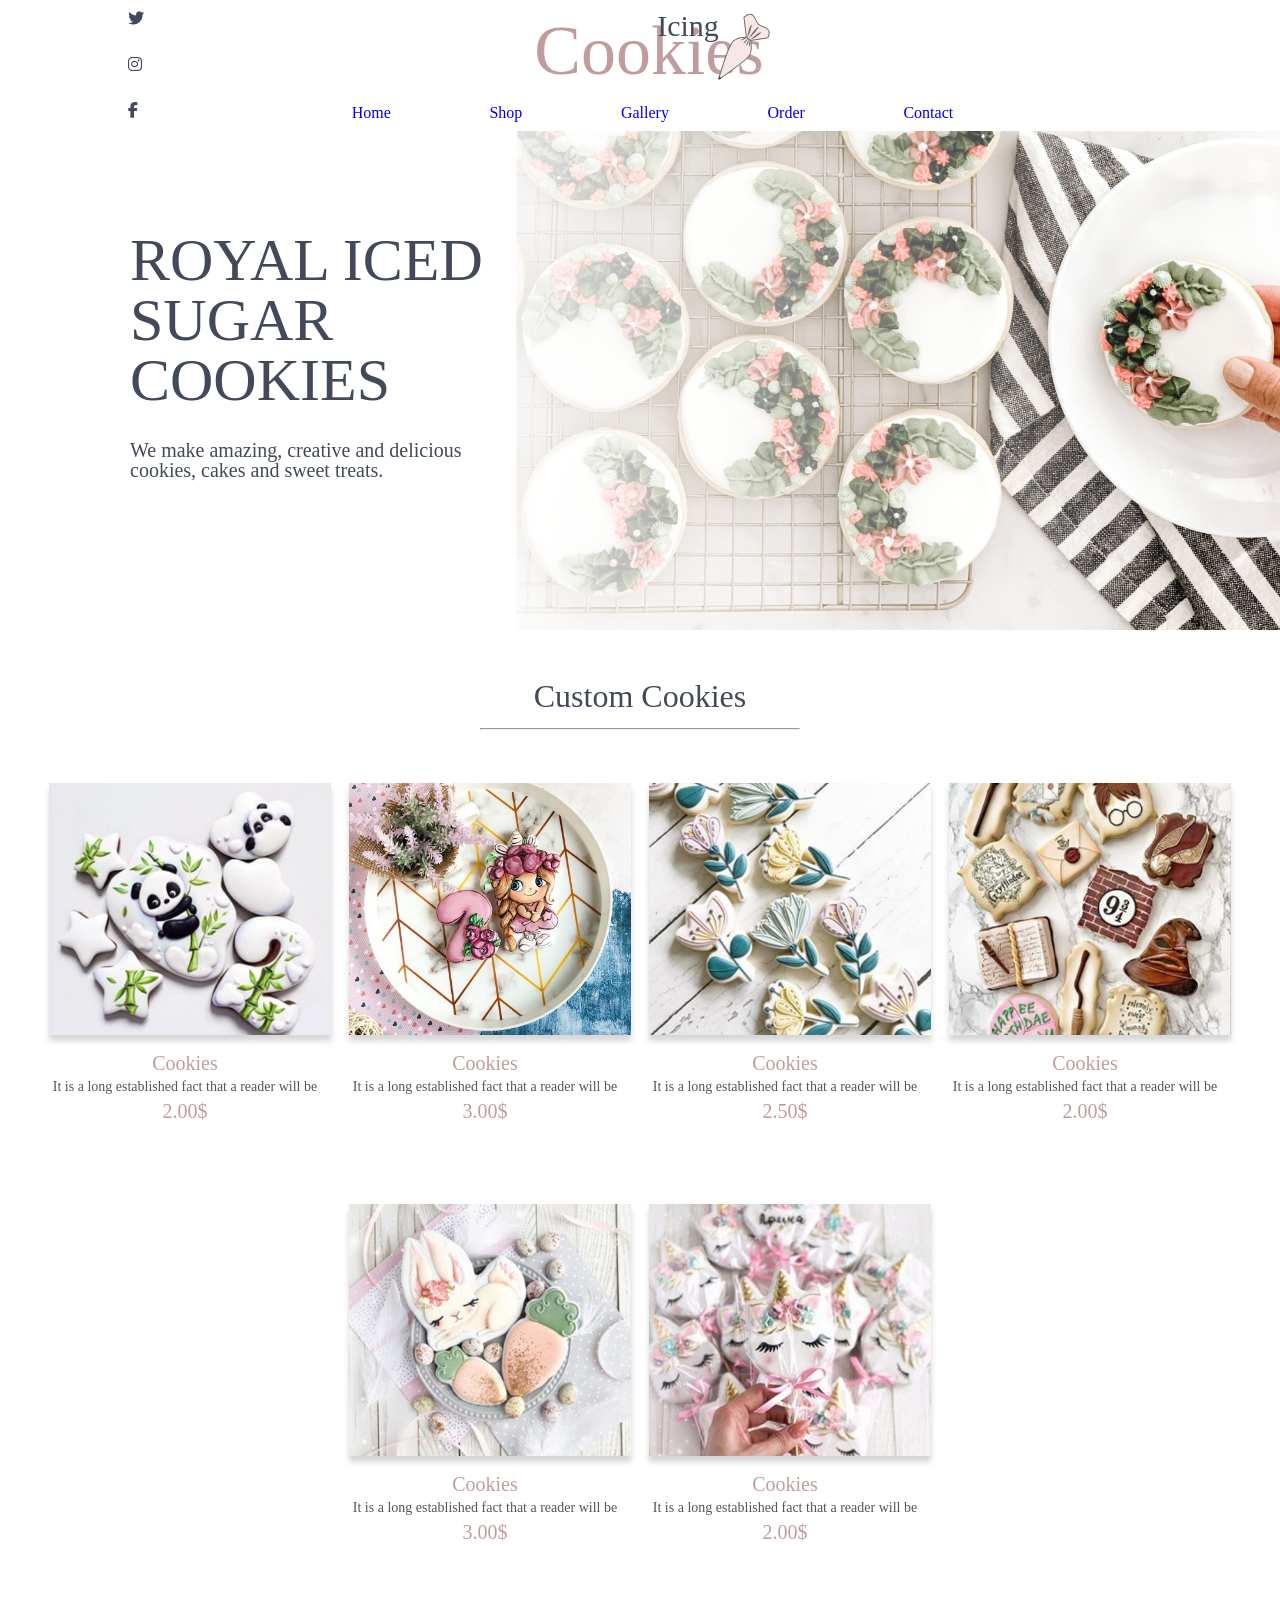
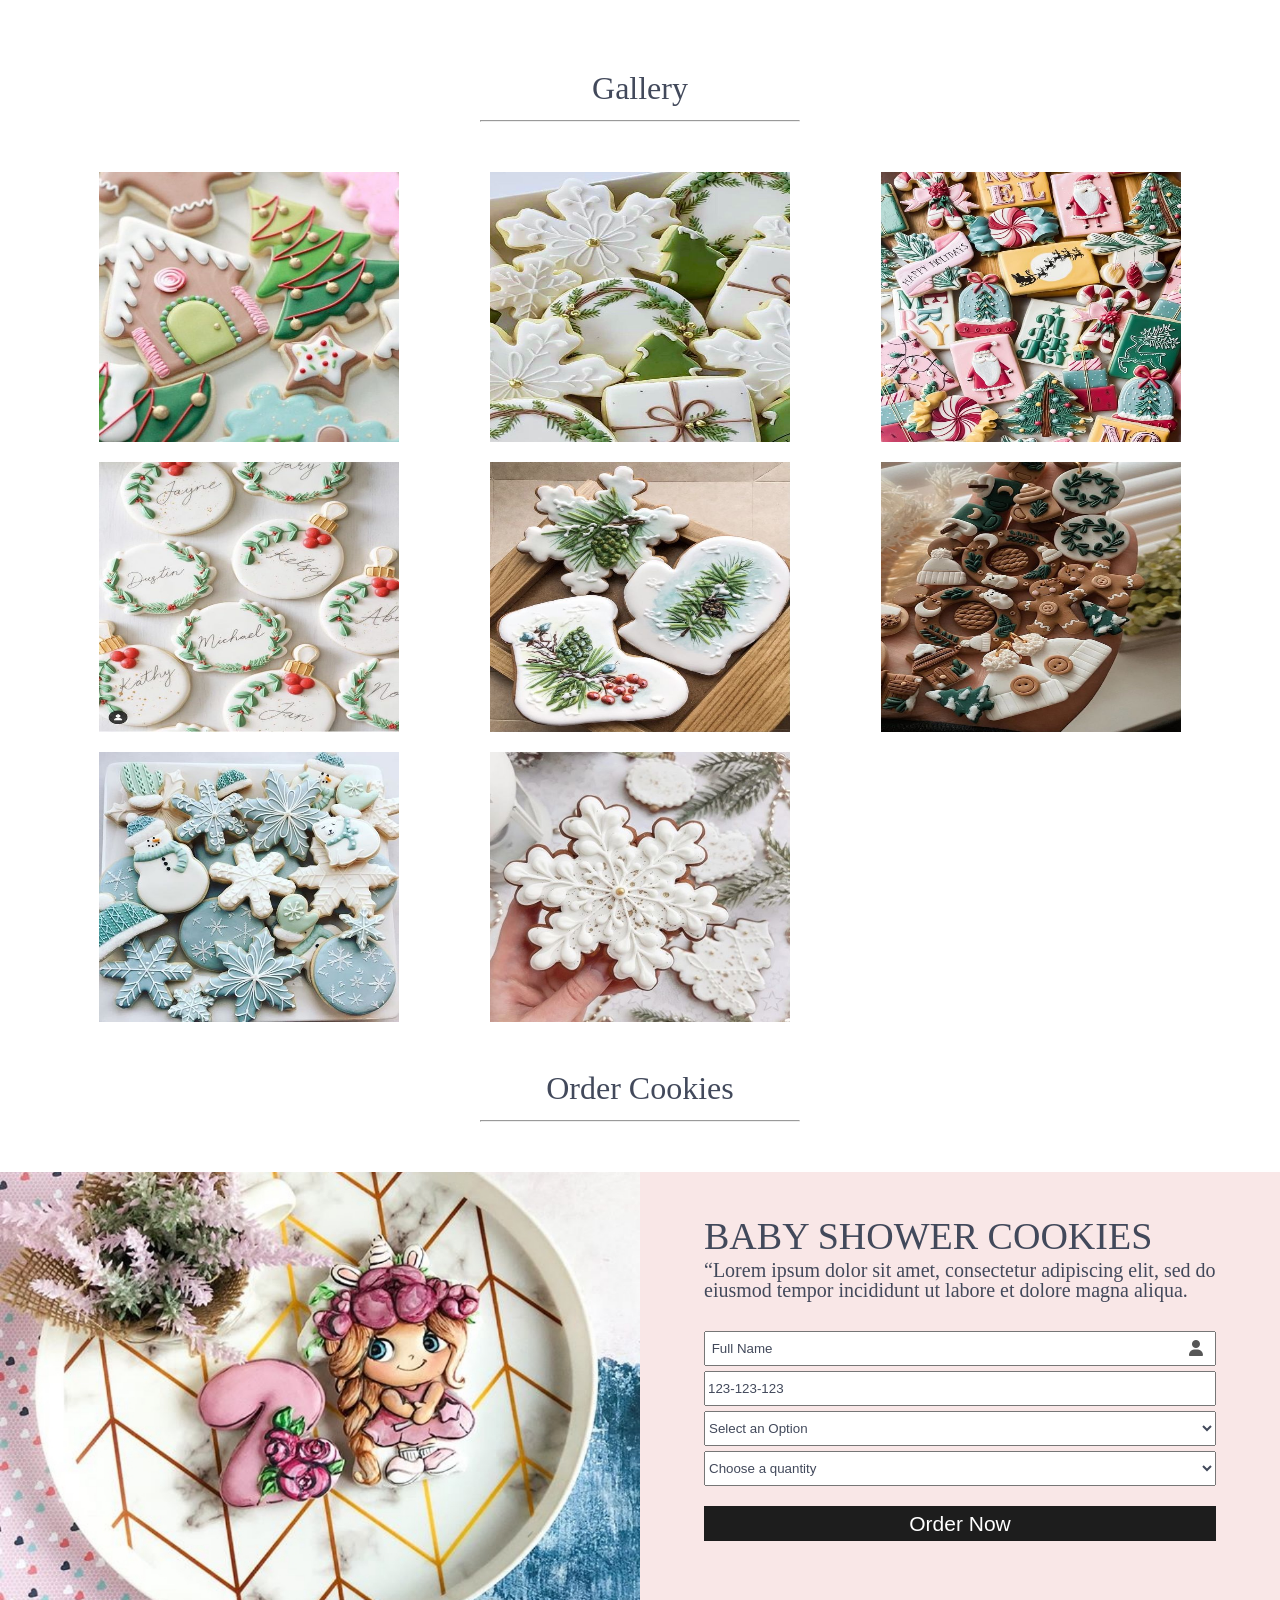
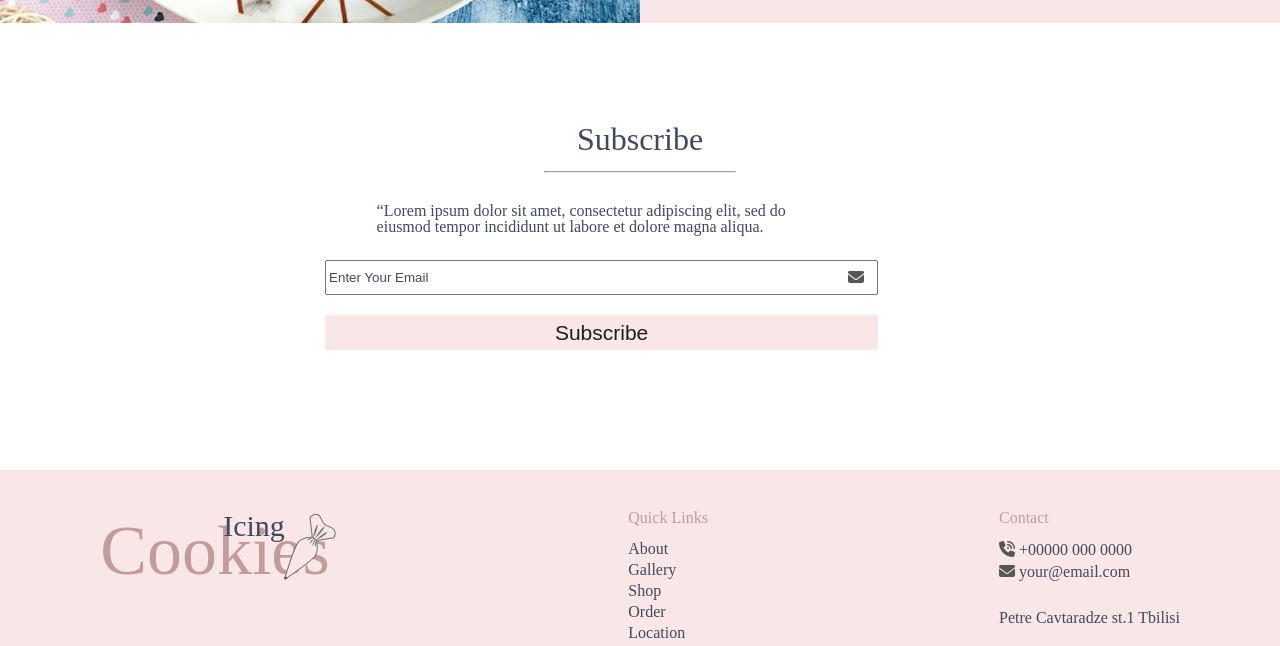
==== index.html @ 9a32f855 "added" ====
<!DOCTYPE html>
<html lang="en">
<head>
    <meta charset="UTF-8">
    <meta name="viewport" content="width=device-width, initial-scale=1.0">
    <meta name="description" content="Cookies shop" />
    <meta name="keywords" content="HTML,CSS,Responsive," />
    <meta name="author" content="Tamar Nutsubidze" />
    <meta property="og:url"                content="" />
    <meta property="og:type"               content="website" />
    <meta property="og:title"              content="Icing cookies" />
    <meta property="og:description"        content="" />
    <meta property="og:image"              content="https://www.google.com/url?sa=i&url=https%3A%2F%2Fwww.craftsy.com%2Fpost%2Fdecorated-christmas-tree-cookies%2F&psig=AOvVaw1p5tnsbkIJigaj1swwtb2N&ust=1671785594165000&source=images&cd=vfe&ved=0CBAQjRxqFwoTCKDJ6-XsjPwCFQAAAAAdAAAAABAH" />
    <title>ICING COOKIES</title>
    <link rel="stylesheet" href="css/reset.css">
    <link rel="stylesheet" href="css/index.css">
    <link rel="stylesheet" href="css/responsive.css">
    <link rel="stylesheet" href="https://cdnjs.cloudflare.com/ajax/libs/font-awesome/6.2.1/css/all.min.css">
</head>
<body>
    <header>
        <div class="header-div1">
            <div class="header-icon">
                <i class="fa-brands fa-twitter"></i>
                <i class="fa-brands fa-instagram"></i>
                <i class="fa-brands fa-facebook-f"></i>
            </div>
            <div class="header-div2">
                <div class="header-bar">
                    <i class="fa-solid fa-bars-staggered bar-size"></i>
                </div>
                <div class="header-logo">
                    <a href="index.html">
                        <img src="img/logo.svg" alt="logo img">
                    </a>
                </div>
                <div>
                    <nav>
                        <ul class="header-nav">
                            <li>
                                <a href="index.html">Home</a>
                            </li>
                            <li>
                                <a href="pages-html/shop.html">Shop</a>
                            </li>
                            <li>
                                <a href="pages-html/gallery.html">Gallery</a>
                            </li>
                            <li>
                                <a href="pages-html/order.html">Order</a>
                            </li>
                            <li>
                                <a href="pages-html/contact.html">Contact</a>
                            </li>
                        </ul>
                    </nav>
                </div>
            </div>
        </div>
    </header>
    <section class="bg-image">
        <div class="home-page">
            <div class="home-page-left">
                <h3 class="home-page-title">ROYAL ICED
                    SUGAR COOKIES</h3>
                <p class="home-page-text">We make amazing, creative and delicious cookies, cakes and sweet treats.</p>
            </div>
        </div>
    </section>
    <section>
        <div class="shop-div">
            <div class="shop-title">
                <h3>Custom Cookies</h3>
                <hr class="solid">
            </div>
            <div class="shop-div-wraper">
                <div class="shop-img-div">
                    <div class="shop-img-top-div">
                        <img class="img-size" src="img/shop1.jpg" alt="cookies img">
                    </div>
                    <div  class="shop-img-bottom-div">
                        <h3 class="shop-img-div-title">Cookies</h3>
                        <p class="shop-img-div-text">It is a long established fact that a reader will be </p>
                        <h5 class="shop-img-div-title">2.00$</h5>
                    </div>
                </div>
                <div class="shop-img-div">
                    <div class="shop-img-top-div">
                        <img class="img-size" src="img/shop2.jpg" alt="cookies img">
                    </div>
                    <div  class="shop-img-bottom-div">
                        <h3 class="shop-img-div-title">Cookies</h3>
                        <p class="shop-img-div-text">It is a long established fact that a reader will be </p>
                        <h5 class="shop-img-div-title">3.00$</h5>
                    </div>
                </div>
                <div class="shop-img-div">
                    <div class="shop-img-top-div">
                        <img class="img-size" src="img/shop3.jpg" alt="cookies img">
                    </div>
                    <div  class="shop-img-bottom-div">
                        <h3 class="shop-img-div-title">Cookies</h3>
                        <p class="shop-img-div-text">It is a long established fact that a reader will be </p>
                        <h5 class="shop-img-div-title">2.50$</h5>
                    </div>
                </div>
                <div class="shop-img-div">
                    <div class="shop-img-top-div">
                        <img class="img-size" src="img/shop4.jpg" alt="cookies img">
                    </div>
                    <div  class="shop-img-bottom-div">
                        <h3 class="shop-img-div-title">Cookies</h3>
                        <p class="shop-img-div-text">It is a long established fact that a reader will be </p>
                        <h5 class="shop-img-div-title">2.00$</h5>
                    </div>
                </div>
                <div class="shop-img-div">
                    <div class="shop-img-top-div">
                        <img class="img-size" src="img/shop5.jpg" alt="cookies img">
                    </div>
                    <div  class="shop-img-bottom-div">
                        <h3 class="shop-img-div-title">Cookies</h3>
                        <p class="shop-img-div-text">It is a long established fact that a reader will be </p>
                        <h5 class="shop-img-div-title">3.00$</h5>
                    </div>
                </div>
                <div class="shop-img-div">
                    <div class="shop-img-top-div">
                        <img class="img-size" src="img/shop6.jpg" alt="cookies img">
                    </div>
                    <div  class="shop-img-bottom-div">
                        <h3 class="shop-img-div-title">Cookies</h3>
                        <p class="shop-img-div-text">It is a long established fact that a reader will be </p>
                        <h5 class="shop-img-div-title">2.00$</h5>
                    </div>
                </div>
            </div>
        </div>
    </section>
    <section>
        <div class="gallery-title">
            <p>Gallery</p>
            <hr class="solid">
        </div>
        <div class="gallery-div">
            <img class="img-size" src="img/cookies1.jpg" alt="cookies img">
            <img class="img-size" src="img/cookies9.jpeg" alt="cookies img">
            <img class="img-size" src="img/cookies3.jpeg" alt="cookies img">
            <img class="img-size" src="img/cookies4.jpeg" alt="cookies img">
            <img class="img-size" src="img/cookies5.jpeg" alt="cookies img">
            <img class="img-size" src="img/cookies10.jpeg" alt="cookies img">
            <img class="img-size" src="img/cookies7.jpeg" alt="cookies img">
            <img class="img-size" src="img/cookies8.jpeg" alt="cookies img">
        </div>
    </section>
    <section>
        <div>
            <div class="order-div-title">
                <h3>Order Cookies</h3>
                <hr class="solid">
            </div>
            <div class="order-div">
                <div class="order-div-img">
                    <img class="order-img" src="img/order-img.jpg" alt="order page img">
                </div>
                <div class="order-div-right">
                    <div>
                        <h3 class="order-title">BABY SHOWER COOKIES</h3>
                        <p class="order-text">“Lorem ipsum dolor sit amet, consectetur adipiscing elit, sed do eiusmod tempor incididunt ut labore et dolore magna aliqua.</p>
                    </div>
                    <div>
                        <form action="">
                            <div class="input-icon">
                                <i class="fa-solid fa-user"></i>
                                <input class="input-style input-email" type="text" id="name" name="name" placeholder=" Full Name" required>
                            </div>
                            <input class="input-style" type="tel" id="phone" name="phone" placeholder="123-123-123" pattern="[0-9]{3}[0-9]{3}[0-9]{3}" required>
                            <select  class="input-style" name="gender" id="gender">
                                <option value="none" selected disabled hidden>
                                    Select an Option
                                </option>
                                <option value="free">Boy</option>
                                <option value="starter">Girl</option>
                            </select>
                            <select  class="input-style" name="quantity" id="">
                                <option value="none" selected disabled hidden>
                                    Choose a quantity
                                </option>
                                <option value="1">1</option>
                                <option value="2">2</option>
                                <option value="3">3</option>
                                <option value="4">4</option>
                                <option value="5">5</option>
                                <option value="6">6</option>
                                <option value="7">7</option>
                                <option value="8">8</option>
                                <option value="9">9</option>
                                <option value="10">10</option>
                            </select>
                            <button class="button" type="submit" value="Order">Order Now</button>
                        </form>
                    </div>
                </div>
            </div>
        </div>
        <div class="div-subscribe">
            <div class="shop-title">
                <h3>Subscribe</h3>
                <hr class="solid">
            </div>
            <div class="subscribe">
                <p>“Lorem ipsum dolor sit amet, consectetur adipiscing elit, sed do eiusmod tempor incididunt ut labore et dolore magna aliqua.</p>
                <form action="">
                    <div class="input-icon">
                        <i class="fa-solid fa-envelope"></i>
                        <input class="input-style input-email" type="email" id="sub" name="sub" placeholder="Enter Your Email">
                    </div>
                    <button class="button btn-color" type="submit" value="subscribe">Subscribe</button>
                </form>
            </div>
        </div>
    </section>
    <footer>
        <div class="footer-div">
            <div class="footer-logo">
                <img src="img/logo.svg" alt="logo img">
            </div>
            <div>
                <p>Quick Links</p>
                <ul>
                    <li><a href="">About</a></li>
                    <li><a href="">Gallery</a></li>
                    <li><a href="">Shop</a></li>
                    <li><a href="">Order</a></li>
                    <li><a href="">Location</a></li>
                </ul>
            </div>
            <div>
                <P>Contact</P>
                <ul>
                    <li><a href=""><i class="fa-solid fa-phone-volume"></i> +00000 000 0000</a></li>
                    <li><a href=""><i class="fa-solid fa-envelope"></i> your@email.com</a></li>
                    <li class="adress"><a href="https://goo.gl/maps/wRNFyTA6NpFGs6mD6">Petre Cavtaradze st.1 Tbilisi</a></li>
                </ul>
            </div>
        </div>
    </footer>

</body>
</html>
---- css/index.css ----
/*variables*/
:root{


}
/*header*/
header{
    max-width: 1920px;
    width: 100%;
    position: fixed;
    top: 0;
    left: 0;
    background-color: #ffffff;
    z-index: 20;
}
.header-div1{
    width: 80%;
    margin: 10px auto 10px auto;
    display: flex;
    justify-content: space-between;
}
.instagram-img{
    margin: 10px 0 10px 0;
}
.header-icon{
    width: 25px;
    display: flex;
    flex-direction: column;
}
.header-bar{
    display: none;
}
.fa-brands{
    width: 25px;
    color: #42495B;
}
.fa-instagram{
    margin: 30px 0;
}
.header-logo{
    display: flex;
    justify-content: center;
}
.header-div2{
    margin: 0 auto 0 auto;
    display: flex;
    flex-direction: column;
}
.header-nav{
    width: 700px;
    display: flex;
    justify-content: space-around;
}
/*home page*/
.bg-image{
    background-image: url("../img/section1img.jpg");
    width: 100%;
    height: 500px;
    background-repeat: no-repeat;
    background-position: center;
    background-size: cover;
    margin-top: 130px;
    position: relative;
}
.bg-image::before{
    content: '';
    width: 100%;
    height: 100%;
    display: block;
    background: linear-gradient(to right, rgba(255,255,255,1) 33%,rgba(255,255,255,0) 94%);
}
.home-page-left{
    max-width: 400px;
    width: 100%;
    position: absolute;
    top: 100px;
    left:130px;
}
.home-page-title{
    color: #42495B;
    font-size: 60px;
    margin-bottom: 30px;
}
.home-page-text{
    color: #42495B;
    font-size: 20px;
    max-width: 400px;
    width: 100%;
}
.home-page-right{
    display: inline-flex;
    margin: 0;
}
.home-page-img{
    max-width: 1300px;
    width: 100%;
}
/*galery page*/
.gallery-title{
    text-align: center;
    color: #42495B;
    font-size: 32px;
    margin: 50px auto;
}
.solid{
    width: 25%;
}
.gallery-div{
    max-width: 1300px;
    width: 90%;
    display: grid;
    grid-template-columns: repeat(auto-fill,minmax(300px,1fr));
    gap: 20px;
    margin: 0 auto 20px auto;
}
.img-size{
    width: 300px;
    height: 270px;
    margin: 0 auto;
    transition: 0.5s;
}
.img-size:hover{

}
/*css for gallery page*/
.pages{
    margin-top: 200px;
}
/*shop page*/
.shop-div{
    width: 100%;
    margin: 0 auto;
}
.shop-title{
    text-align: center;
    color: #42495B;
    font-size: 32px;
    margin: 50px auto;
}
.shop-div-wraper{
    display: flex;
    flex-wrap: wrap;
    justify-content: center;
}
.shop-img-div{
    margin-bottom: 80px;
}
.shop-img-bottom-div{
    width: 290px;
    text-align: center;
}
.shop-img-div-title{
    font-size: 20px;
    color: #C19C9C;
}
.shop-img-div-text{
    font-size: 14px;
    color: #565656;
    margin: 7px auto;
}
/*order page*/
.order-div-title{
    text-align: center;
    color: #42495B;
    font-size: 32px;
    margin: 50px auto;
}
.order-div{
    max-width: 1920px;
    width: 100%;
    height: 451px;
    display: flex;
    flex-direction: row;
    background-color: #F9E7E7;
    margin-bottom: 10px;
}
.order-div-img{
    width: 50%;
    max-height: 451px;
}
.order-img{
    width: 100%;
    height: 100%;
}
.order-div-right{
    width: 50%;
    padding-top: 45px;
}
.order-title{
    width: 80%;
    margin: 0 10% 5px 10%;
    font-size: 38px;
    color:#42495B;
}
.order-text{
    width: 80%;
    font-size: 20px;
    color: #42495B;
    margin: 0 10% 26px 10%;
}
.input-style{
    width: 80%;
    height: 35px;
    margin: 5px 10% 0 10%;
    color: #42495B;
}
.input-style::placeholder{
    color: #42495B;
}
.input-style:focus{
    outline: none;
}
.button{
    width: 80%;
    margin: 20px 10% ;
    height: 35px;
    border: solid #1D1D1D;
    background-color: #1D1D1D;
    color: #fff;
    font-size: 21px;
    text-align: center;
}
.div-subscribe{
    width: 60%;
    margin: 100px 20%;
}
.subscribe{
    width: 90%;
}
.subscribe > p{
    font-size: 16px;
    color: #42495B;
    max-width: 450px;
    width: 90%;
    margin: -20px auto 20px auto;
}
.btn-color{
    background-color: #F9E7E7;
    border: solid #F9E7E7;
    color: #1D1D1D;
}
.input-icon i{
    position: absolute;
    right: 12%;
    top: 35%
}
.input-icon:focus{
    display: none;
}
.input-icon{
    position: relative;
}
.fa-solid{
    color: #565656;
}
/*contact page*/
.contact-div{
    max-width: 80%;
    margin: 200px auto 70px auto;
    display: flex;
    flex-direction: row;
    justify-content: space-between;
}
.contact-div p{
    max-width: 300px;
    width: 100%;
    font-size: 35px;
    color: #C19C9C;
    margin-bottom: 20px;
}
.contact-div ul{
    font-size: 18px;
    color: #42495B;
}
.map-div{
    width: 60%;
    height: 270px;
}
.map{
    width: 100%;
    height: 100%;
}
/*footer css*/
footer{
    background-color: #F9E7E7;
}
footer p{
    color: #C19C9C;
    margin-bottom: 15px;

}
footer a{
    color: #42495B;
}
footer li{
    margin-bottom: 5px;
}
.adress{
    margin-top: 30px;
}
.footer-div{
    max-width: 1080px;
    width: 100%;
    margin: 0 auto;
    display: flex;
    flex-direction: row;
    justify-content: space-between;
    padding-top: 40px;
}
---- css/responsive.css ----
@media (max-width: 1024px) {
}
@media (max-width: 768px) {
    .header-icon{
        display: none;
    }
    .header-nav{
        display: none;
    }
    .header-div2{
        width: 80%;
        display: flex;
        flex-direction: row;
        justify-content: space-between;
    }
    .header-bar{
        display: block;
        width: 50px;
    }
    .order-div{
        flex-direction: column;
        align-items: center;
        height: 900px;
    }
    .order-div-img,
    .order-div-right{
        width: 70%;
    }
}
@media (max-width: 550px) {
    .home-page-left{
        left: 60px;
    }
    footer{
    }
    .footer-div{
        display: grid;
        gap: 10px;
        grid-template-columns: auto auto;
    }
    .footer-div > div:nth-child(1){
        margin: 0 auto;
        grid-column: 1/3;
    }
    .footer-div > div:nth-child(2){
        margin-left: 50px;
    }
    .footer-div > div:nth-child(3){
        margin-right: 30px;
    }
    .div-subscribe{
        margin: 100px auto;
    }
    .input-style{
        width: 100%;
        margin: 0 auto;
    }
    .input-icon i{
        right: 5%;
        top: 30%
    }
    .button{
        width: 100%;
        margin: 20px auto;
    }
}

@media (max-width: 480px) {
    .home-page-left{
        left: 20px;
        width: 300px;
    }
    .footer-div > div:nth-child(2){
        margin-left: 30px;
    }
    .footer-div > div:nth-child(3){
        margin-right: 10px;
    }

}
@media (max-width: 400px) {
    .header-div2{
        margin: 0 10px;
    }

}

/*contact page*/
@media(max-width: 768px){
    .contact-div{
        flex-direction: column-reverse;
    }
    .contact-div > div:nth-child(1){
        margin-top: 20px;

    }
    .map-div{
        width: 100%;
    }
}
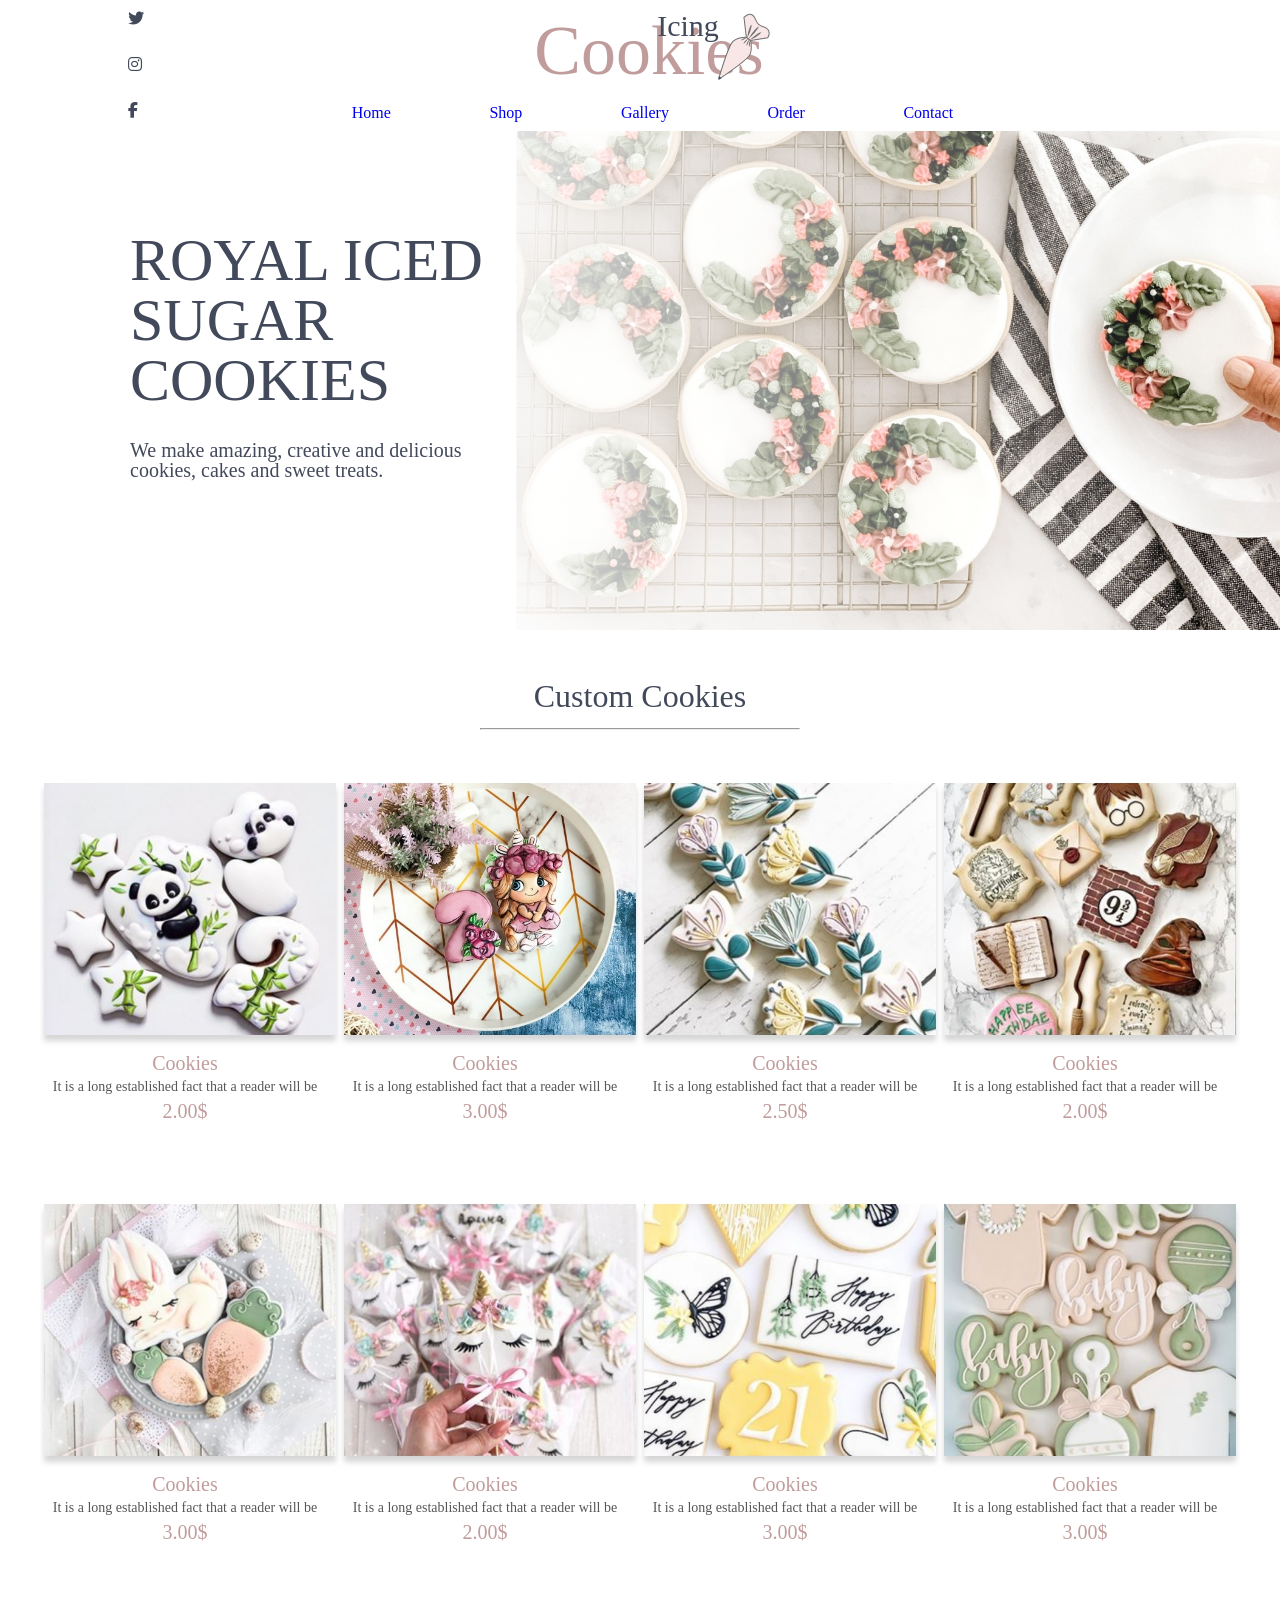
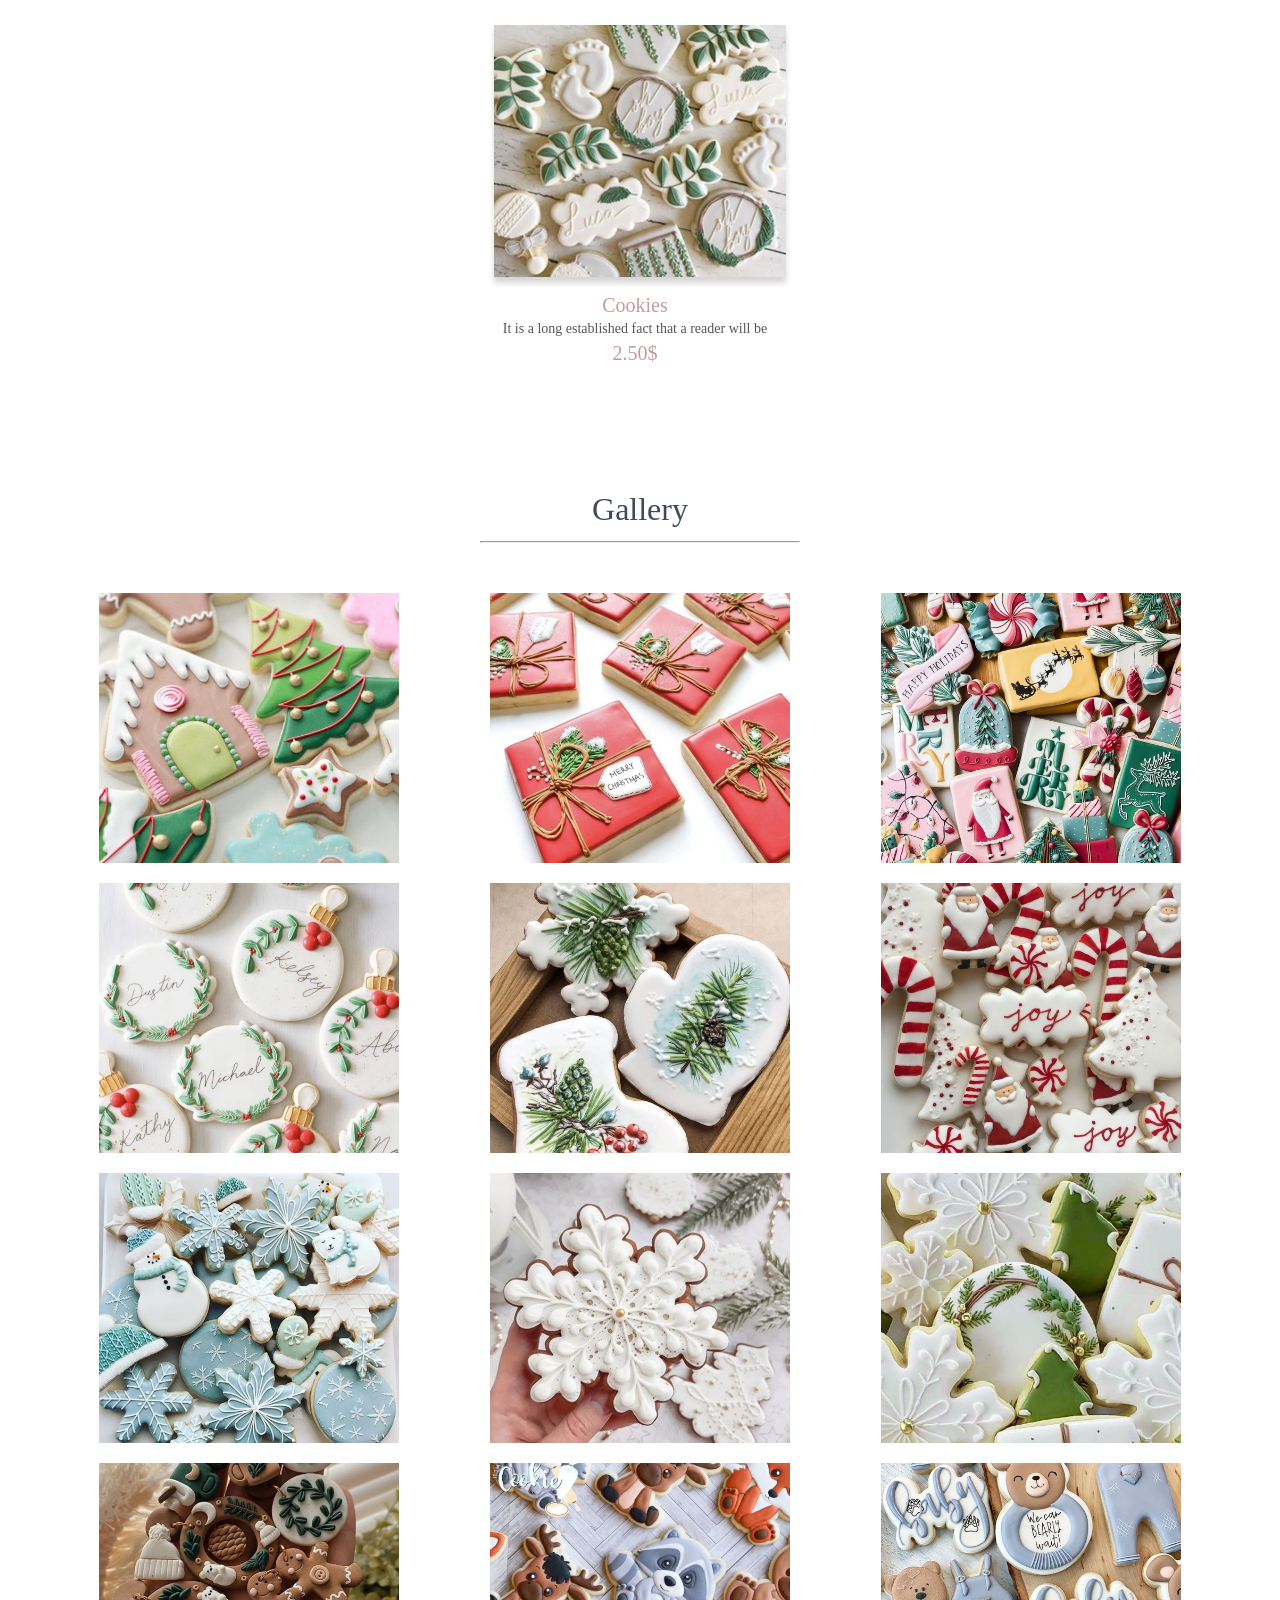
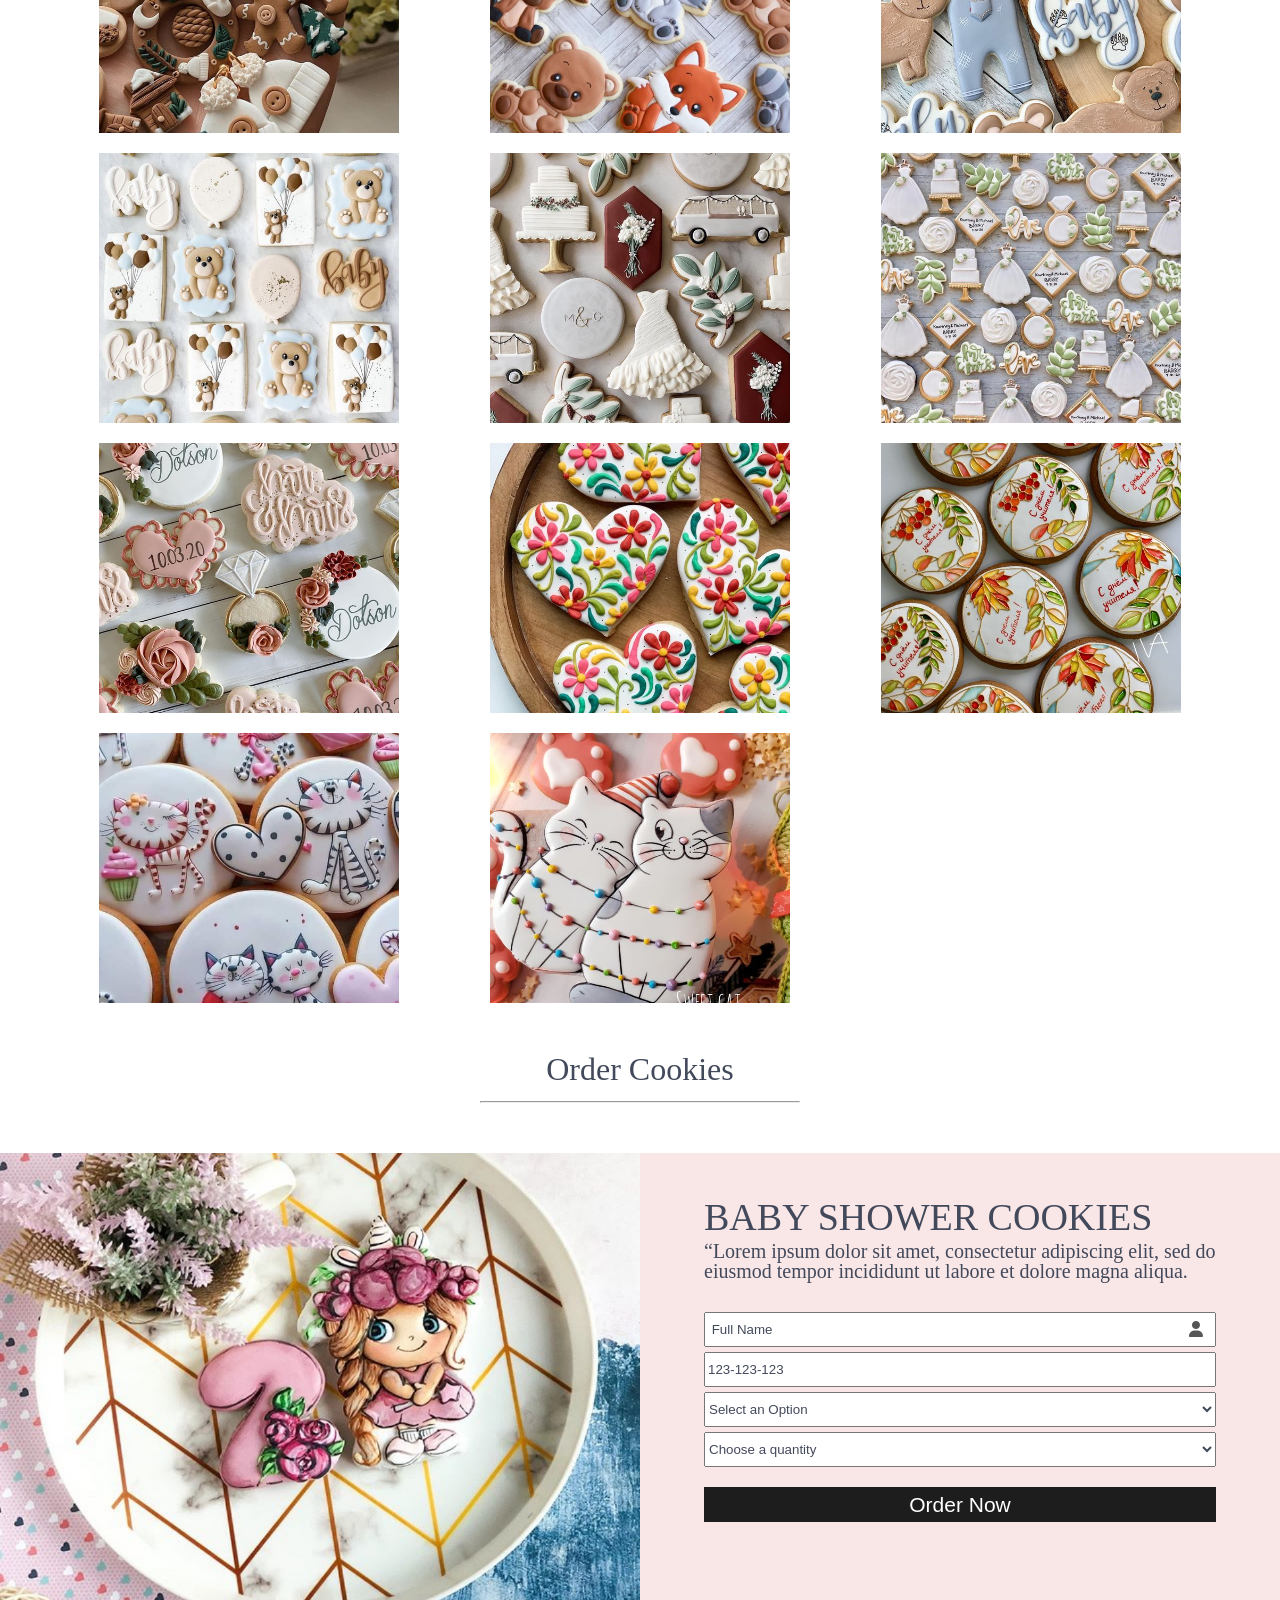
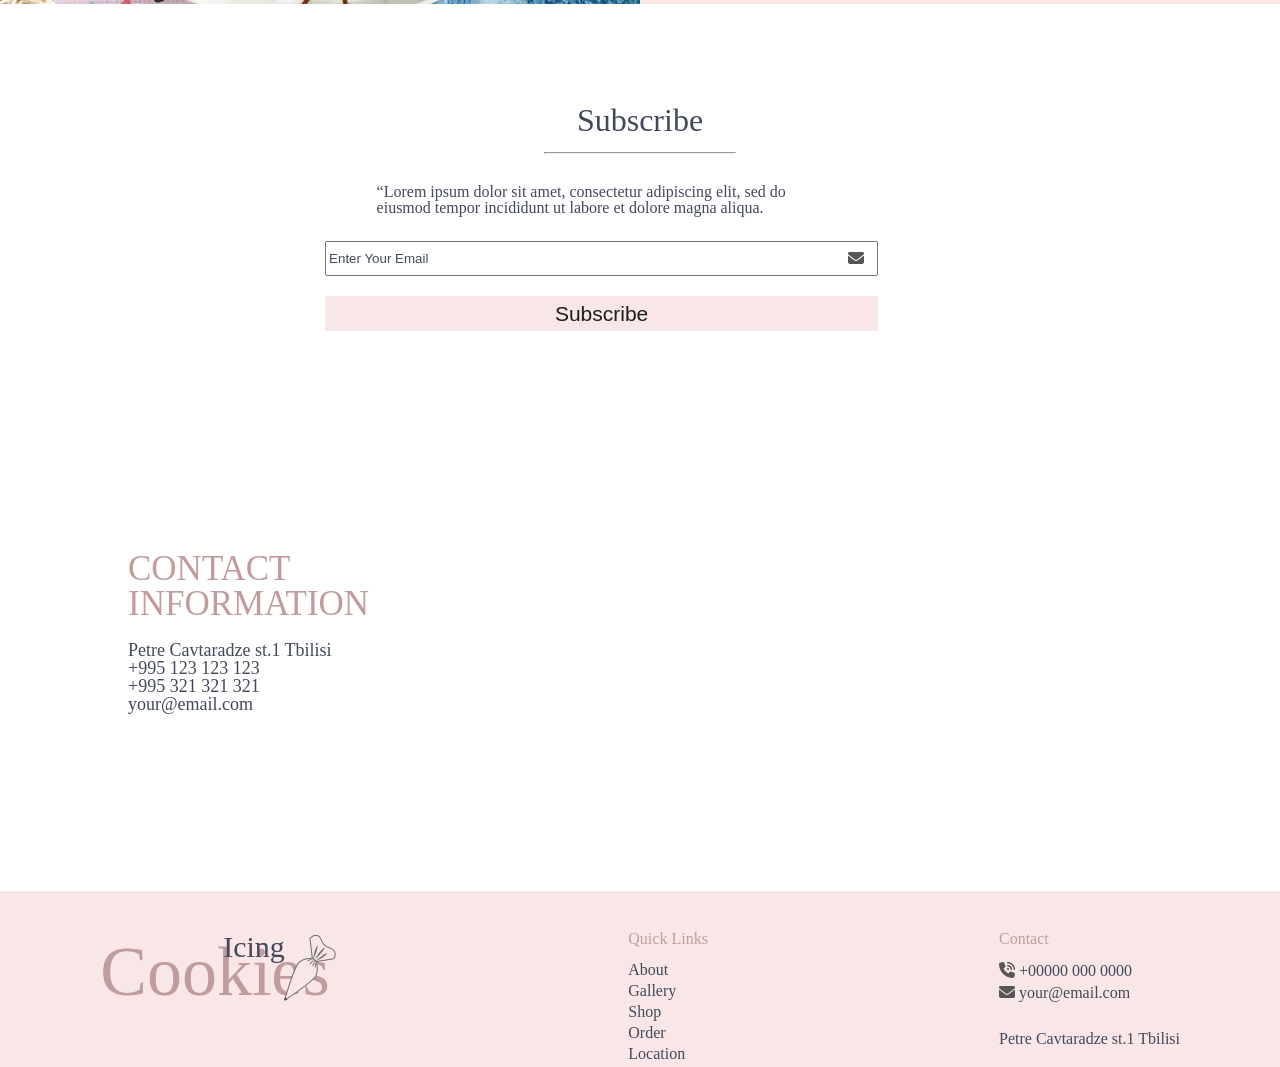
==== commit c748b2ae: "added" ====
--- a/index.html
+++ b/index.html
@@ -41,16 +41,16 @@
                                 <a href="index.html">Home</a>
                             </li>
                             <li>
-                                <a href="pages-html/shop.html">Shop</a>
-                            </li>
-                            <li>
-                                <a href="pages-html/gallery.html">Gallery</a>
-                            </li>
-                            <li>
-                                <a href="pages-html/order.html">Order</a>
-                            </li>
-                            <li>
-                                <a href="pages-html/contact.html">Contact</a>
+                                <a href="#shop-section">Shop</a>
+                            </li>
+                            <li>
+                                <a href="#galery-section">Gallery</a>
+                            </li>
+                            <li>
+                                <a href="#order-section">Order</a>
+                            </li>
+                            <li>
+                                <a href="#contact-section">Contact</a>
                             </li>
                         </ul>
                     </nav>
@@ -66,8 +66,8 @@
                 <p class="home-page-text">We make amazing, creative and delicious cookies, cakes and sweet treats.</p>
             </div>
         </div>
-    </section>
-    <section>
+    </section >
+    <section id="shop-section" class="pages">
         <div class="shop-div">
             <div class="shop-title">
                 <h3>Custom Cookies</h3>
@@ -76,7 +76,7 @@
             <div class="shop-div-wraper">
                 <div class="shop-img-div">
                     <div class="shop-img-top-div">
-                        <img class="img-size" src="img/shop1.jpg" alt="cookies img">
+                        <img class="img-size" src="../img/shop1.jpg" alt="cookies img">
                     </div>
                     <div  class="shop-img-bottom-div">
                         <h3 class="shop-img-div-title">Cookies</h3>
@@ -86,7 +86,7 @@
                 </div>
                 <div class="shop-img-div">
                     <div class="shop-img-top-div">
-                        <img class="img-size" src="img/shop2.jpg" alt="cookies img">
+                        <img class="img-size" src="../img/shop2.jpg" alt="cookies img">
                     </div>
                     <div  class="shop-img-bottom-div">
                         <h3 class="shop-img-div-title">Cookies</h3>
@@ -96,7 +96,7 @@
                 </div>
                 <div class="shop-img-div">
                     <div class="shop-img-top-div">
-                        <img class="img-size" src="img/shop3.jpg" alt="cookies img">
+                        <img class="img-size" src="../img/shop3.jpg" alt="cookies img">
                     </div>
                     <div  class="shop-img-bottom-div">
                         <h3 class="shop-img-div-title">Cookies</h3>
@@ -106,7 +106,7 @@
                 </div>
                 <div class="shop-img-div">
                     <div class="shop-img-top-div">
-                        <img class="img-size" src="img/shop4.jpg" alt="cookies img">
+                        <img class="img-size" src="../img/shop4.jpg" alt="cookies img">
                     </div>
                     <div  class="shop-img-bottom-div">
                         <h3 class="shop-img-div-title">Cookies</h3>
@@ -116,7 +116,7 @@
                 </div>
                 <div class="shop-img-div">
                     <div class="shop-img-top-div">
-                        <img class="img-size" src="img/shop5.jpg" alt="cookies img">
+                        <img class="img-size" src="../img/shop5.jpg" alt="cookies img">
                     </div>
                     <div  class="shop-img-bottom-div">
                         <h3 class="shop-img-div-title">Cookies</h3>
@@ -126,7 +126,7 @@
                 </div>
                 <div class="shop-img-div">
                     <div class="shop-img-top-div">
-                        <img class="img-size" src="img/shop6.jpg" alt="cookies img">
+                        <img class="img-size" src="../img/shop6.jpg" alt="cookies img">
                     </div>
                     <div  class="shop-img-bottom-div">
                         <h3 class="shop-img-div-title">Cookies</h3>
@@ -134,26 +134,68 @@
                         <h5 class="shop-img-div-title">2.00$</h5>
                     </div>
                 </div>
+                <div class="shop-img-div">
+                    <div class="shop-img-top-div">
+                        <img class="img-size" src="../img/shop7.jpg" alt="cookies img">
+                    </div>
+                    <div  class="shop-img-bottom-div">
+                        <h3 class="shop-img-div-title">Cookies</h3>
+                        <p class="shop-img-div-text">It is a long established fact that a reader will be </p>
+                        <h5 class="shop-img-div-title">3.00$</h5>
+                    </div>
+                </div>
+                <div class="shop-img-div">
+                    <div class="shop-img-top-div">
+                        <img class="img-size" src="../img/shop8.jpg" alt="cookies img">
+                    </div>
+                    <div  class="shop-img-bottom-div">
+                        <h3 class="shop-img-div-title">Cookies</h3>
+                        <p class="shop-img-div-text">It is a long established fact that a reader will be </p>
+                        <h5 class="shop-img-div-title">3.00$</h5>
+                    </div>
+                </div>
+                <div class="shop-img-div">
+                    <div class="shop-img-top-div">
+                        <img class="img-size" src="../img/shop9.jpg" alt="cookies img">
+                    </div>
+                    <div  class="shop-img-bottom-div">
+                        <h3 class="shop-img-div-title">Cookies</h3>
+                        <p class="shop-img-div-text">It is a long established fact that a reader will be </p>
+                        <h5 class="shop-img-div-title">2.50$</h5>
+                    </div>
+                </div>
             </div>
         </div>
     </section>
-    <section>
+    <section id="galery-section">
         <div class="gallery-title">
             <p>Gallery</p>
             <hr class="solid">
         </div>
         <div class="gallery-div">
-            <img class="img-size" src="img/cookies1.jpg" alt="cookies img">
-            <img class="img-size" src="img/cookies9.jpeg" alt="cookies img">
-            <img class="img-size" src="img/cookies3.jpeg" alt="cookies img">
-            <img class="img-size" src="img/cookies4.jpeg" alt="cookies img">
-            <img class="img-size" src="img/cookies5.jpeg" alt="cookies img">
-            <img class="img-size" src="img/cookies10.jpeg" alt="cookies img">
-            <img class="img-size" src="img/cookies7.jpeg" alt="cookies img">
-            <img class="img-size" src="img/cookies8.jpeg" alt="cookies img">
+            <img class="img-size" src="../img/cookies1.jpg" alt="cookies img">
+            <img class="img-size" src="../img/cookies2.jpeg" alt="cookies img">
+            <img class="img-size" src="../img/cookies3.jpeg" alt="cookies img">
+            <img class="img-size" src="../img/cookies4.jpeg" alt="cookies img">
+            <img class="img-size" src="../img/cookies5.jpeg" alt="cookies img">
+            <img class="img-size" src="../img/cookies6.jpeg" alt="cookies img">
+            <img class="img-size" src="../img/cookies7.jpeg" alt="cookies img">
+            <img class="img-size" src="../img/cookies8.jpeg" alt="cookies img">
+            <img class="img-size" src="../img/cookies9.jpeg" alt="cookies img">
+            <img class="img-size" src="../img/cookies10.jpeg" alt="cookies img">
+            <img class="img-size" src="../img/cookies11.jpeg" alt="cookies img">
+            <img class="img-size" src="../img/cookies12.jpeg" alt="cookies img">
+            <img class="img-size" src="../img/cookies13.jpeg" alt="cookies img">
+            <img class="img-size" src="../img/cookies14.jpeg" alt="cookies img">
+            <img class="img-size" src="../img/cookies15.jpeg" alt="cookies img">
+            <img class="img-size" src="../img/cookies16.jpeg" alt="cookies img">
+            <img class="img-size" src="../img/cookies17.jpeg" alt="cookies img">
+            <img class="img-size" src="../img/cookies18.jpeg" alt="cookies img">
+            <img class="img-size" src="../img/cookies19.jpeg" alt="cookies img">
+            <img class="img-size" src="../img/cookies20.jpeg" alt="cookies img">
         </div>
     </section>
-    <section>
+    <section id="order-section">
         <div>
             <div class="order-div-title">
                 <h3>Order Cookies</h3>
@@ -161,7 +203,7 @@
             </div>
             <div class="order-div">
                 <div class="order-div-img">
-                    <img class="order-img" src="img/order-img.jpg" alt="order page img">
+                    <img class="order-img" src="../img/order-img.jpg" alt="order page img">
                 </div>
                 <div class="order-div-right">
                     <div>
@@ -214,11 +256,29 @@
                     <div class="input-icon">
                         <i class="fa-solid fa-envelope"></i>
                         <input class="input-style input-email" type="email" id="sub" name="sub" placeholder="Enter Your Email">
+
                     </div>
                     <button class="button btn-color" type="submit" value="subscribe">Subscribe</button>
                 </form>
             </div>
         </div>
+    </section>
+    <section id="contact-section">
+        <div class="contact-div">
+            <div>
+                <p>CONTACT INFORMATION</p>
+                <ul>
+                    <li>Petre Cavtaradze st.1 Tbilisi</li>
+                    <li>+995 123 123 123</li>
+                    <li>+995 321 321 321</li>
+                    <li>your@email.com</li>
+                </ul>
+            </div>
+            <div class="map-div">
+                <iframe class="map" src="https://www.google.com/maps/embed?pb=!1m18!1m12!1m3!1d3019.415691425309!2d44.73545620774146!3d41.723830129667554!2m3!1f0!2f0!3f0!3m2!1i1024!2i768!4f13.1!3m3!1m2!1s0x40447311c5a4fd2d%3A0xb51a5da2ec2d9d2a!2z4YOh4YOY4YOX4YOYIOGDm-GDneGDmuGDmA!5e0!3m2!1ska!2sge!4v1671617792414!5m2!1ska!2sge" style="border:0;" allowfullscreen="" loading="lazy" referrerpolicy="no-referrer-when-downgrade"></iframe>
+            </div>
+        </div>
+
     </section>
     <footer>
         <div class="footer-div">
@@ -236,7 +296,7 @@
                 </ul>
             </div>
             <div>
-                <P>Contact</P>
+                <p>Contact</p>
                 <ul>
                     <li><a href=""><i class="fa-solid fa-phone-volume"></i> +00000 000 0000</a></li>
                     <li><a href=""><i class="fa-solid fa-envelope"></i> your@email.com</a></li>
--- a/css/index.css
+++ b/css/index.css
@@ -18,6 +18,7 @@
     margin: 10px auto 10px auto;
     display: flex;
     justify-content: space-between;
+    position: relative;
 }
 .instagram-img{
     margin: 10px 0 10px 0;
@@ -29,6 +30,9 @@
 }
 .header-bar{
     display: none;
+    position: absolute;
+    top: 30px;
+    left: 30px;
 }
 .fa-brands{
     width: 25px;
@@ -117,15 +121,11 @@
     width: 300px;
     height: 270px;
     margin: 0 auto;
-    transition: 0.5s;
-}
-.img-size:hover{
-
-}
+    object-fit: cover;
+}
+
 /*css for gallery page*/
-.pages{
-    margin-top: 200px;
-}
+
 /*shop page*/
 .shop-div{
     width: 100%;
@@ -141,6 +141,9 @@
     display: flex;
     flex-wrap: wrap;
     justify-content: center;
+}
+.shop-img-top-div:hover{
+    transform: scale(1.05,1.05);
 }
 .shop-img-div{
     margin-bottom: 80px;
--- a/css/responsive.css
+++ b/css/responsive.css
@@ -1,17 +1,12 @@
 @media (max-width: 1024px) {
 }
 @media (max-width: 768px) {
-    .header-icon{
-        display: none;
-    }
+    .header-icon,
     .header-nav{
         display: none;
     }
     .header-div2{
-        width: 80%;
-        display: flex;
-        flex-direction: row;
-        justify-content: space-between;
+        width: 100%;
     }
     .header-bar{
         display: block;
@@ -25,6 +20,16 @@
     .order-div-img,
     .order-div-right{
         width: 70%;
+    }
+    .contact-div{
+        flex-direction: column-reverse;
+    }
+    .contact-div > div:nth-child(1){
+        margin-top: 20px;
+
+    }
+    .map-div{
+        width: 100%;
     }
 }
 @media (max-width: 550px) {
@@ -76,25 +81,19 @@
     .footer-div > div:nth-child(3){
         margin-right: 10px;
     }
+    .header-bar{
+        left: 10px;
+    }
+    .header-div1{
+        width: 90%;
+    }
 
 }
 @media (max-width: 400px) {
     .header-div2{
         margin: 0 10px;
     }
-
+    .header-logo{
+        justify-content: right;
+    }
 }
-
-/*contact page*/
-@media(max-width: 768px){
-    .contact-div{
-        flex-direction: column-reverse;
-    }
-    .contact-div > div:nth-child(1){
-        margin-top: 20px;
-
-    }
-    .map-div{
-        width: 100%;
-    }
-}
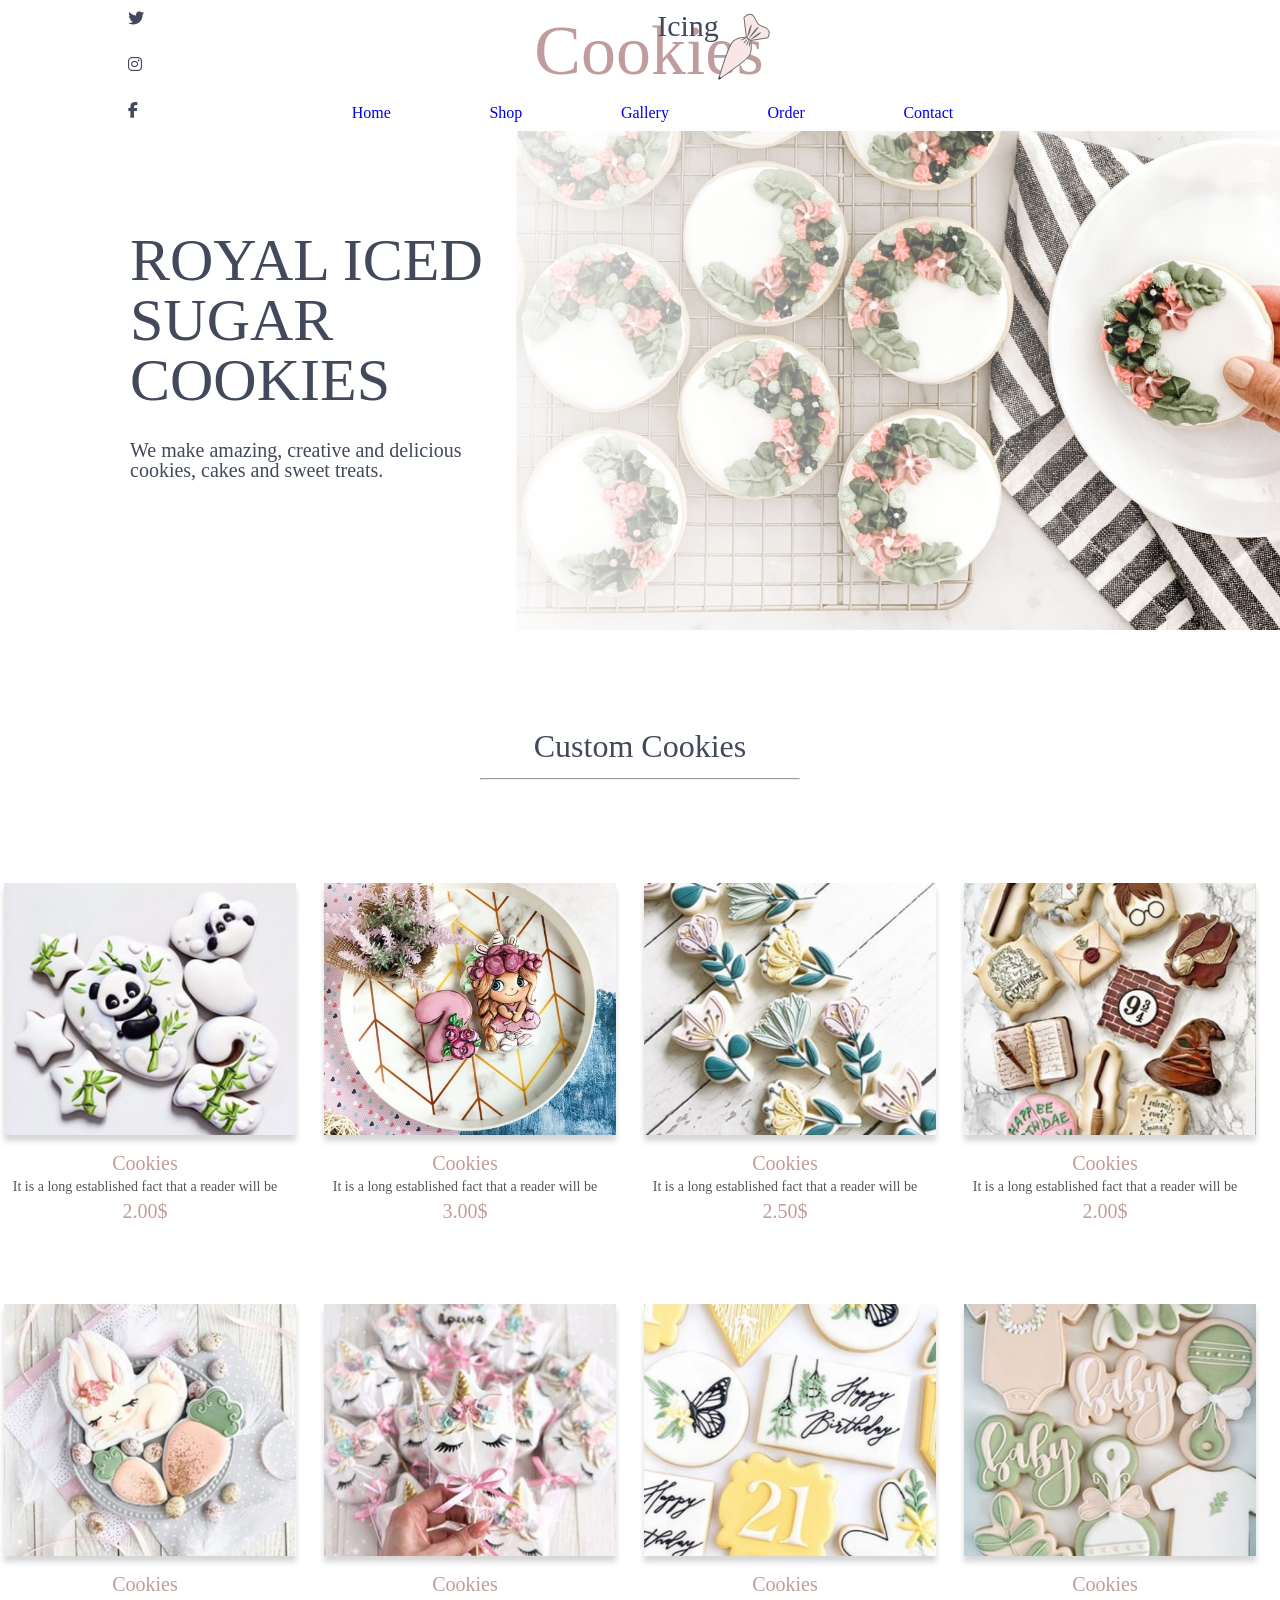
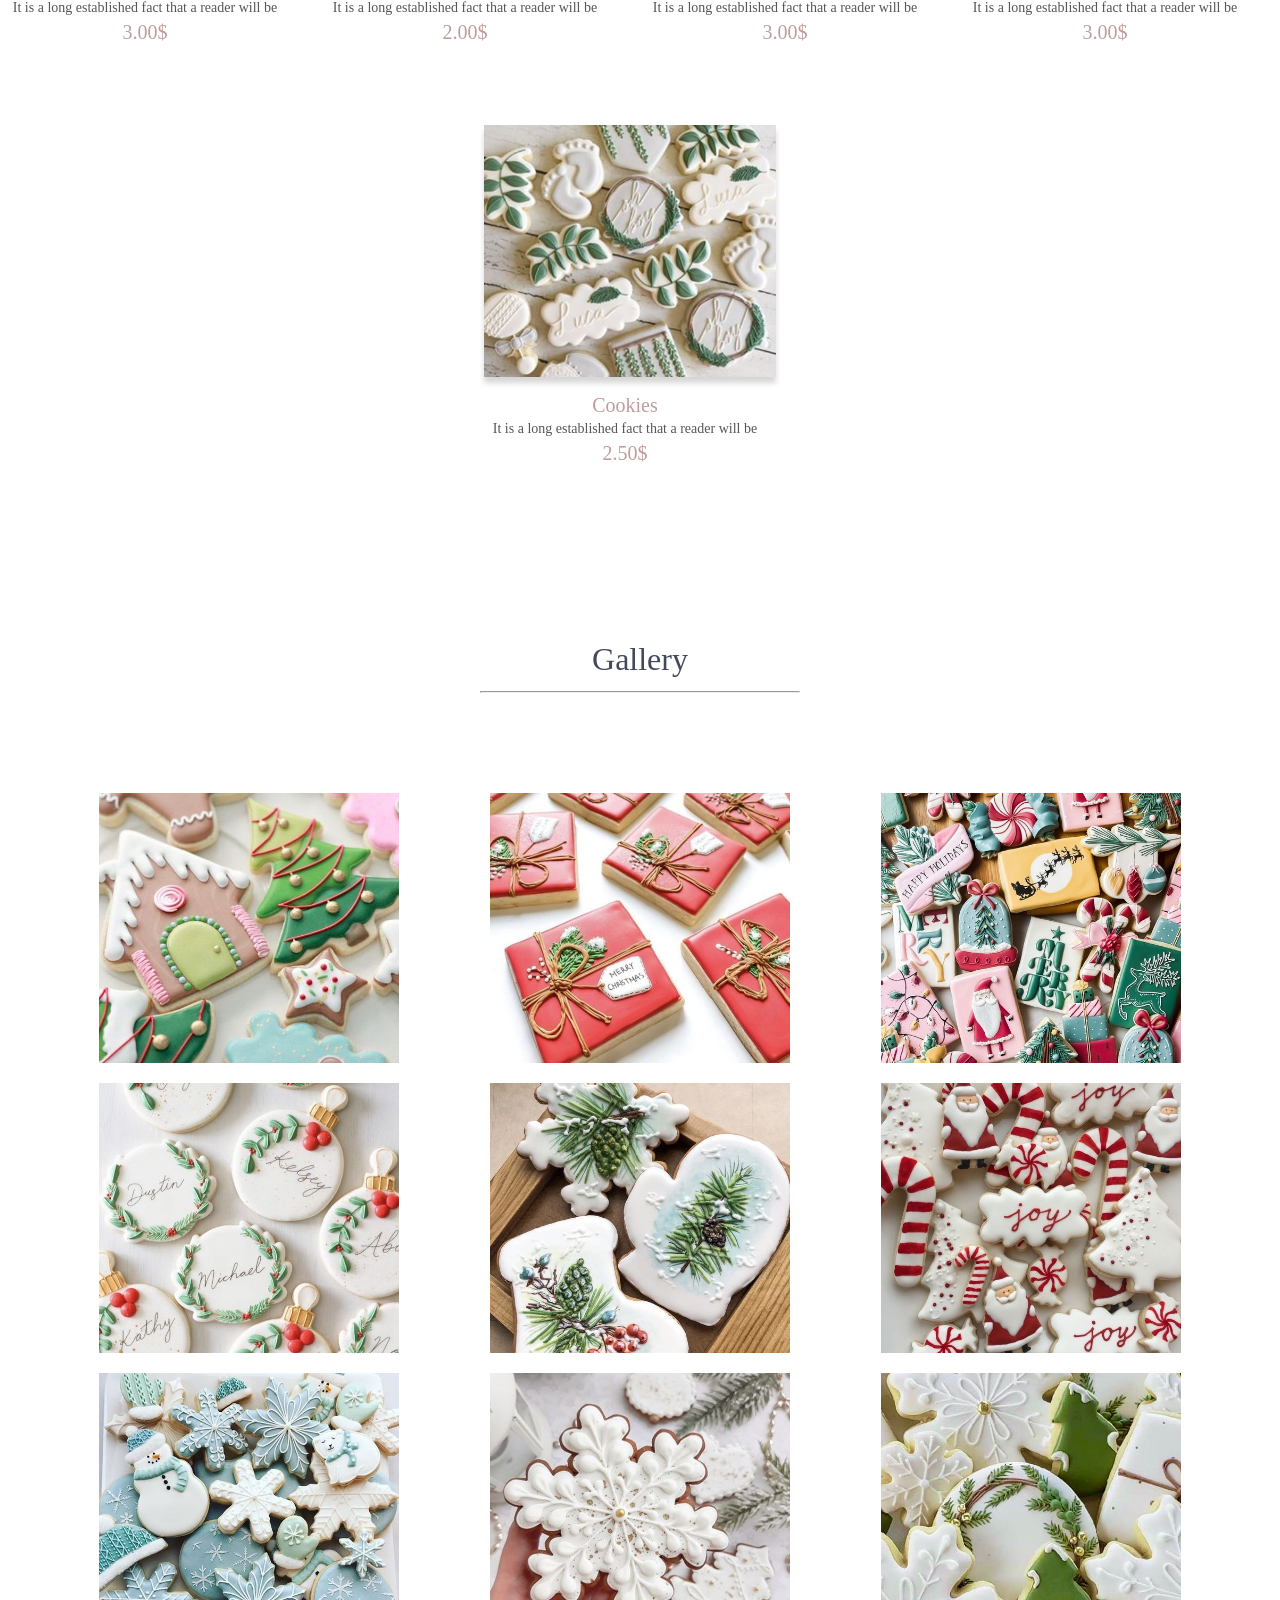
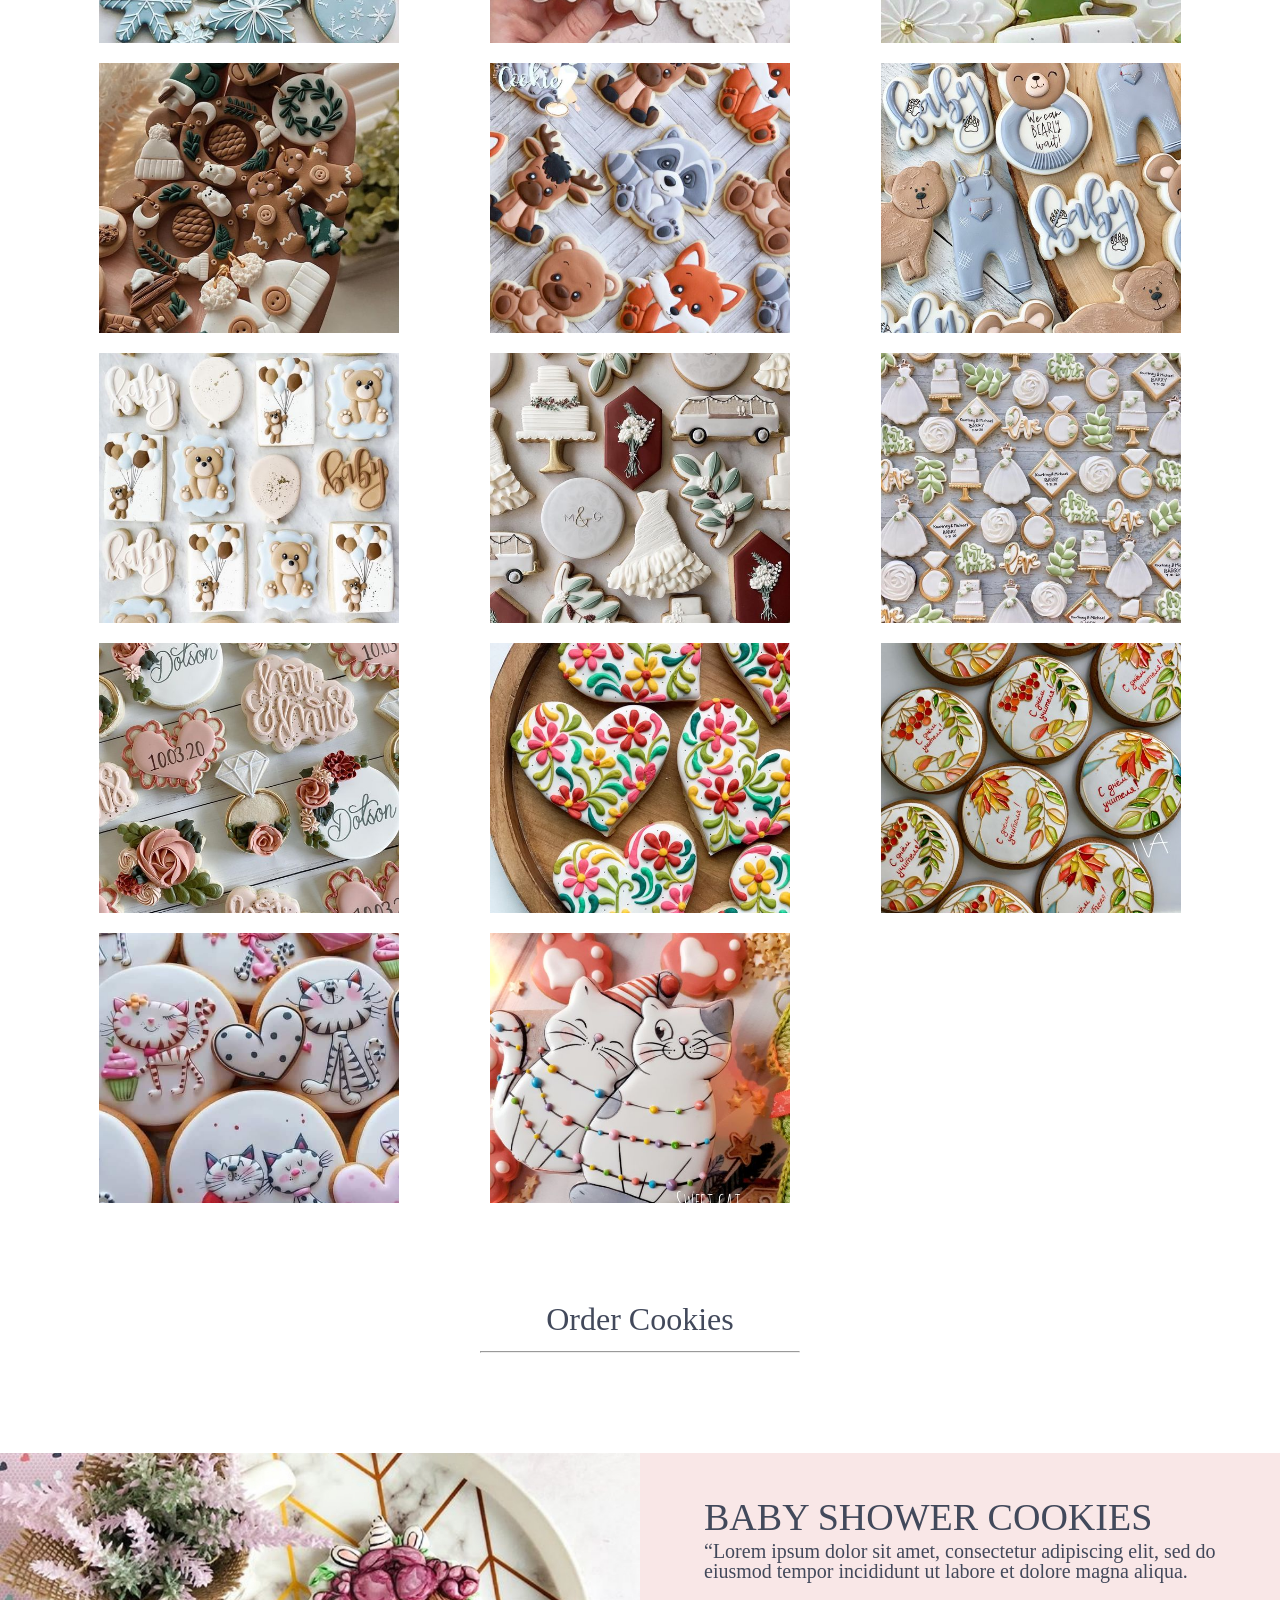
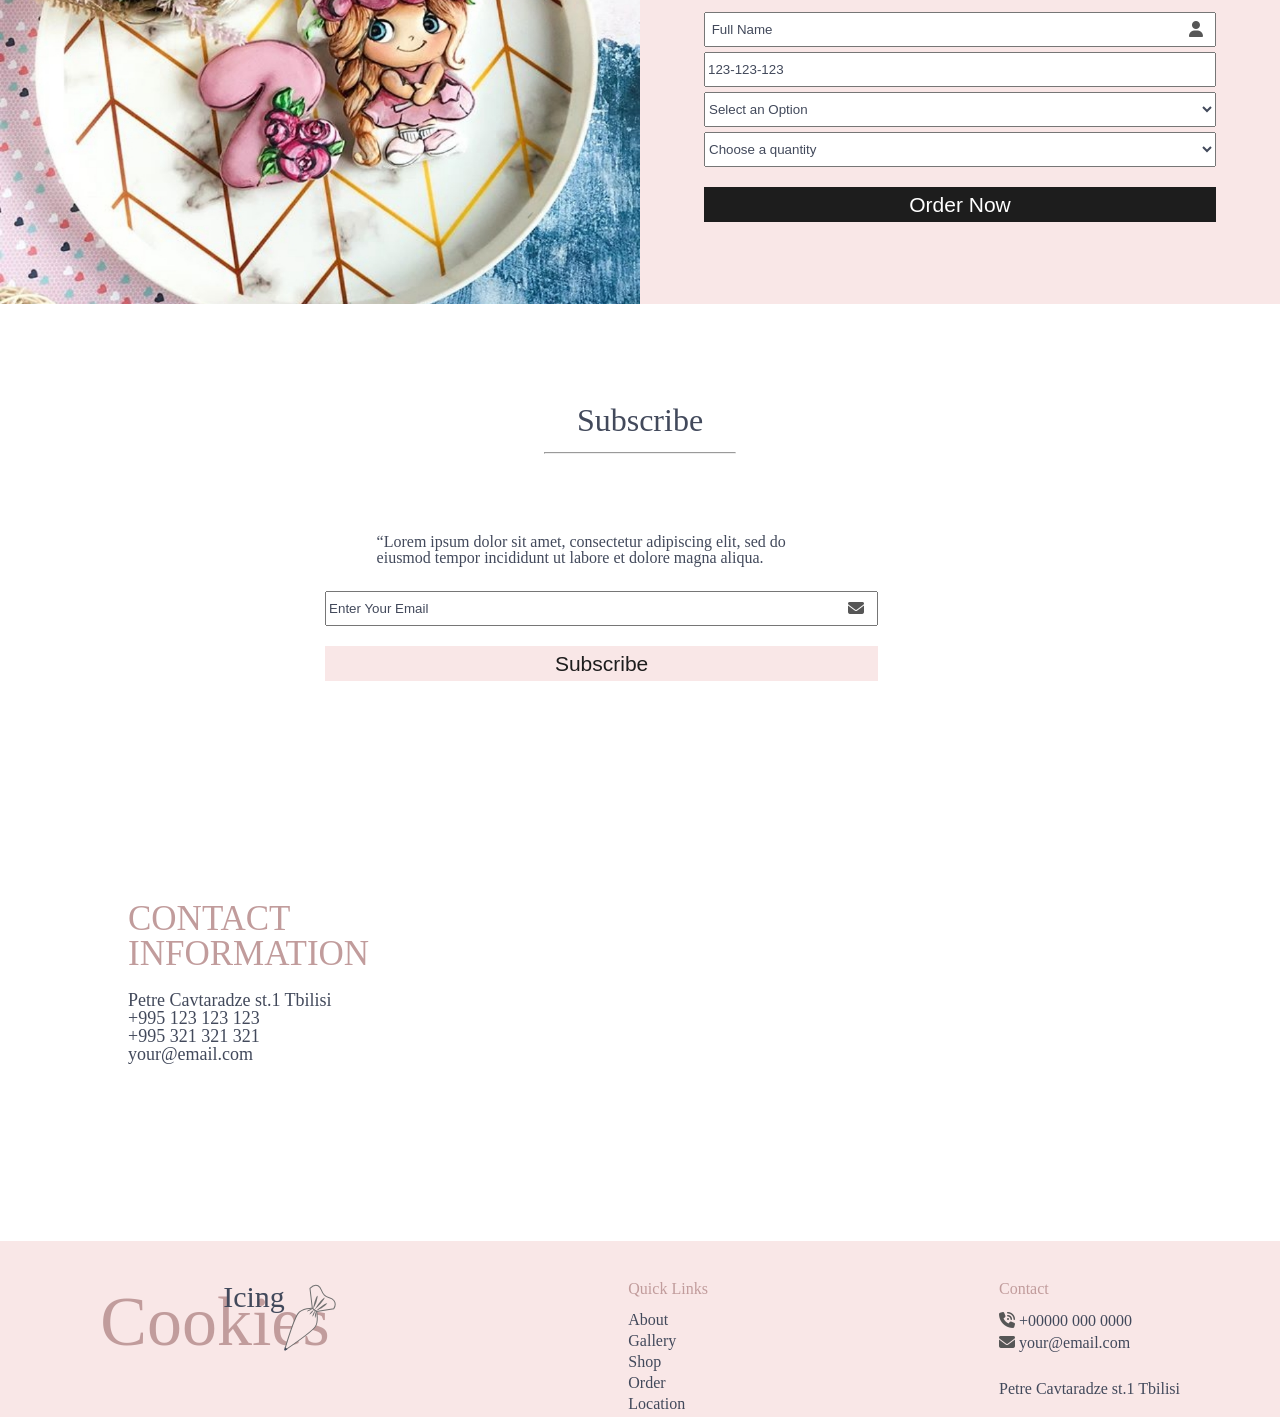
==== commit 8d5b90c7: "added js" ====
--- a/index.html
+++ b/index.html
@@ -29,13 +29,12 @@
                 <div class="header-bar">
                     <i class="fa-solid fa-bars-staggered bar-size"></i>
                 </div>
-                <div class="header-logo">
+                <div class="headerLogo" id="togglebar">
                     <a href="index.html">
                         <img src="img/logo.svg" alt="logo img">
                     </a>
                 </div>
-                <div>
-                    <nav>
+                <nav class="navigation" id="navBar">
                         <ul class="header-nav">
                             <li>
                                 <a href="index.html">Home</a>
@@ -54,7 +53,6 @@
                             </li>
                         </ul>
                     </nav>
-                </div>
             </div>
         </div>
     </header>
@@ -76,7 +74,7 @@
             <div class="shop-div-wraper">
                 <div class="shop-img-div">
                     <div class="shop-img-top-div">
-                        <img class="img-size" src="../img/shop1.jpg" alt="cookies img">
+                        <img class="img-size" src="img/shop1.jpg" alt="cookies img">
                     </div>
                     <div  class="shop-img-bottom-div">
                         <h3 class="shop-img-div-title">Cookies</h3>
@@ -86,7 +84,7 @@
                 </div>
                 <div class="shop-img-div">
                     <div class="shop-img-top-div">
-                        <img class="img-size" src="../img/shop2.jpg" alt="cookies img">
+                        <img class="img-size" src="img/shop2.jpg" alt="cookies img">
                     </div>
                     <div  class="shop-img-bottom-div">
                         <h3 class="shop-img-div-title">Cookies</h3>
@@ -96,7 +94,7 @@
                 </div>
                 <div class="shop-img-div">
                     <div class="shop-img-top-div">
-                        <img class="img-size" src="../img/shop3.jpg" alt="cookies img">
+                        <img class="img-size" src="img/shop3.jpg" alt="cookies img">
                     </div>
                     <div  class="shop-img-bottom-div">
                         <h3 class="shop-img-div-title">Cookies</h3>
@@ -106,7 +104,7 @@
                 </div>
                 <div class="shop-img-div">
                     <div class="shop-img-top-div">
-                        <img class="img-size" src="../img/shop4.jpg" alt="cookies img">
+                        <img class="img-size" src="img/shop4.jpg" alt="cookies img">
                     </div>
                     <div  class="shop-img-bottom-div">
                         <h3 class="shop-img-div-title">Cookies</h3>
@@ -116,7 +114,7 @@
                 </div>
                 <div class="shop-img-div">
                     <div class="shop-img-top-div">
-                        <img class="img-size" src="../img/shop5.jpg" alt="cookies img">
+                        <img class="img-size" src="img/shop5.jpg" alt="cookies img">
                     </div>
                     <div  class="shop-img-bottom-div">
                         <h3 class="shop-img-div-title">Cookies</h3>
@@ -126,7 +124,7 @@
                 </div>
                 <div class="shop-img-div">
                     <div class="shop-img-top-div">
-                        <img class="img-size" src="../img/shop6.jpg" alt="cookies img">
+                        <img class="img-size" src="img/shop6.jpg" alt="cookies img">
                     </div>
                     <div  class="shop-img-bottom-div">
                         <h3 class="shop-img-div-title">Cookies</h3>
@@ -136,7 +134,7 @@
                 </div>
                 <div class="shop-img-div">
                     <div class="shop-img-top-div">
-                        <img class="img-size" src="../img/shop7.jpg" alt="cookies img">
+                        <img class="img-size" src="img/shop7.jpg" alt="cookies img">
                     </div>
                     <div  class="shop-img-bottom-div">
                         <h3 class="shop-img-div-title">Cookies</h3>
@@ -146,7 +144,7 @@
                 </div>
                 <div class="shop-img-div">
                     <div class="shop-img-top-div">
-                        <img class="img-size" src="../img/shop8.jpg" alt="cookies img">
+                        <img class="img-size" src="img/shop8.jpg" alt="cookies img">
                     </div>
                     <div  class="shop-img-bottom-div">
                         <h3 class="shop-img-div-title">Cookies</h3>
@@ -156,7 +154,7 @@
                 </div>
                 <div class="shop-img-div">
                     <div class="shop-img-top-div">
-                        <img class="img-size" src="../img/shop9.jpg" alt="cookies img">
+                        <img class="img-size" src="img/shop9.jpg" alt="cookies img">
                     </div>
                     <div  class="shop-img-bottom-div">
                         <h3 class="shop-img-div-title">Cookies</h3>
@@ -173,26 +171,26 @@
             <hr class="solid">
         </div>
         <div class="gallery-div">
-            <img class="img-size" src="../img/cookies1.jpg" alt="cookies img">
-            <img class="img-size" src="../img/cookies2.jpeg" alt="cookies img">
-            <img class="img-size" src="../img/cookies3.jpeg" alt="cookies img">
-            <img class="img-size" src="../img/cookies4.jpeg" alt="cookies img">
-            <img class="img-size" src="../img/cookies5.jpeg" alt="cookies img">
-            <img class="img-size" src="../img/cookies6.jpeg" alt="cookies img">
-            <img class="img-size" src="../img/cookies7.jpeg" alt="cookies img">
-            <img class="img-size" src="../img/cookies8.jpeg" alt="cookies img">
-            <img class="img-size" src="../img/cookies9.jpeg" alt="cookies img">
-            <img class="img-size" src="../img/cookies10.jpeg" alt="cookies img">
-            <img class="img-size" src="../img/cookies11.jpeg" alt="cookies img">
-            <img class="img-size" src="../img/cookies12.jpeg" alt="cookies img">
-            <img class="img-size" src="../img/cookies13.jpeg" alt="cookies img">
-            <img class="img-size" src="../img/cookies14.jpeg" alt="cookies img">
-            <img class="img-size" src="../img/cookies15.jpeg" alt="cookies img">
-            <img class="img-size" src="../img/cookies16.jpeg" alt="cookies img">
-            <img class="img-size" src="../img/cookies17.jpeg" alt="cookies img">
-            <img class="img-size" src="../img/cookies18.jpeg" alt="cookies img">
-            <img class="img-size" src="../img/cookies19.jpeg" alt="cookies img">
-            <img class="img-size" src="../img/cookies20.jpeg" alt="cookies img">
+            <img class="img-size" src="img/cookies1.jpg" alt="cookies img">
+            <img class="img-size" src="img/cookies2.jpeg" alt="cookies img">
+            <img class="img-size" src="img/cookies3.jpeg" alt="cookies img">
+            <img class="img-size" src="img/cookies4.jpeg" alt="cookies img">
+            <img class="img-size" src="img/cookies5.jpeg" alt="cookies img">
+            <img class="img-size" src="img/cookies6.jpeg" alt="cookies img">
+            <img class="img-size" src="img/cookies7.jpeg" alt="cookies img">
+            <img class="img-size" src="img/cookies8.jpeg" alt="cookies img">
+            <img class="img-size" src="img/cookies9.jpeg" alt="cookies img">
+            <img class="img-size" src="img/cookies10.jpeg" alt="cookies img">
+            <img class="img-size" src="img/cookies11.jpeg" alt="cookies img">
+            <img class="img-size" src="img/cookies12.jpeg" alt="cookies img">
+            <img class="img-size" src="img/cookies13.jpeg" alt="cookies img">
+            <img class="img-size" src="img/cookies14.jpeg" alt="cookies img">
+            <img class="img-size" src="img/cookies15.jpeg" alt="cookies img">
+            <img class="img-size" src="img/cookies16.jpeg" alt="cookies img">
+            <img class="img-size" src="img/cookies17.jpeg" alt="cookies img">
+            <img class="img-size" src="img/cookies18.jpeg" alt="cookies img">
+            <img class="img-size" src="img/cookies19.jpeg" alt="cookies img">
+            <img class="img-size" src="img/cookies20.jpeg" alt="cookies img">
         </div>
     </section>
     <section id="order-section">
@@ -203,7 +201,7 @@
             </div>
             <div class="order-div">
                 <div class="order-div-img">
-                    <img class="order-img" src="../img/order-img.jpg" alt="order page img">
+                    <img class="order-img" src="img/order-img.jpg" alt="order page img">
                 </div>
                 <div class="order-div-right">
                     <div>
@@ -305,6 +303,6 @@
             </div>
         </div>
     </footer>
-
+    <script src="script.js"></script>
 </body>
 </html>
--- a/css/index.css
+++ b/css/index.css
@@ -41,7 +41,7 @@
 .fa-instagram{
     margin: 30px 0;
 }
-.header-logo{
+.headerLogo{
     display: flex;
     justify-content: center;
 }
@@ -91,6 +91,9 @@
     max-width: 400px;
     width: 100%;
 }
+.home-page{
+    margin-bottom: 100px;
+}
 .home-page-right{
     display: inline-flex;
     margin: 0;
@@ -104,7 +107,7 @@
     text-align: center;
     color: #42495B;
     font-size: 32px;
-    margin: 50px auto;
+    margin: 100px auto;
 }
 .solid{
     width: 25%;
@@ -135,9 +138,11 @@
     text-align: center;
     color: #42495B;
     font-size: 32px;
-    margin: 50px auto;
+    margin: 100px auto;
 }
 .shop-div-wraper{
+    max-width: 1500px;
+    width: 100%;
     display: flex;
     flex-wrap: wrap;
     justify-content: center;
@@ -146,7 +151,10 @@
     transform: scale(1.05,1.05);
 }
 .shop-img-div{
-    margin-bottom: 80px;
+    margin: 0 auto 80px auto;
+    width: 25%;
+    min-width: 300px;
+
 }
 .shop-img-bottom-div{
     width: 290px;
@@ -166,7 +174,7 @@
     text-align: center;
     color: #42495B;
     font-size: 32px;
-    margin: 50px auto;
+    margin: 100px auto;
 }
 .order-div{
     max-width: 1920px;
--- a/css/responsive.css
+++ b/css/responsive.css
@@ -1,5 +1,3 @@
-@media (max-width: 1024px) {
-}
 @media (max-width: 768px) {
     .header-icon,
     .header-nav{
@@ -7,6 +5,7 @@
     }
     .header-div2{
         width: 100%;
+        flex-direction: column;
     }
     .header-bar{
         display: block;
@@ -31,6 +30,13 @@
     .map-div{
         width: 100%;
     }
+    .navigation.active{
+        display: block;
+    }
+    .header-nav{
+        flex-direction: column;
+    }
+
 }
 @media (max-width: 550px) {
     .home-page-left{
@@ -93,7 +99,7 @@
     .header-div2{
         margin: 0 10px;
     }
-    .header-logo{
+    .headerLogo{
         justify-content: right;
     }
 }
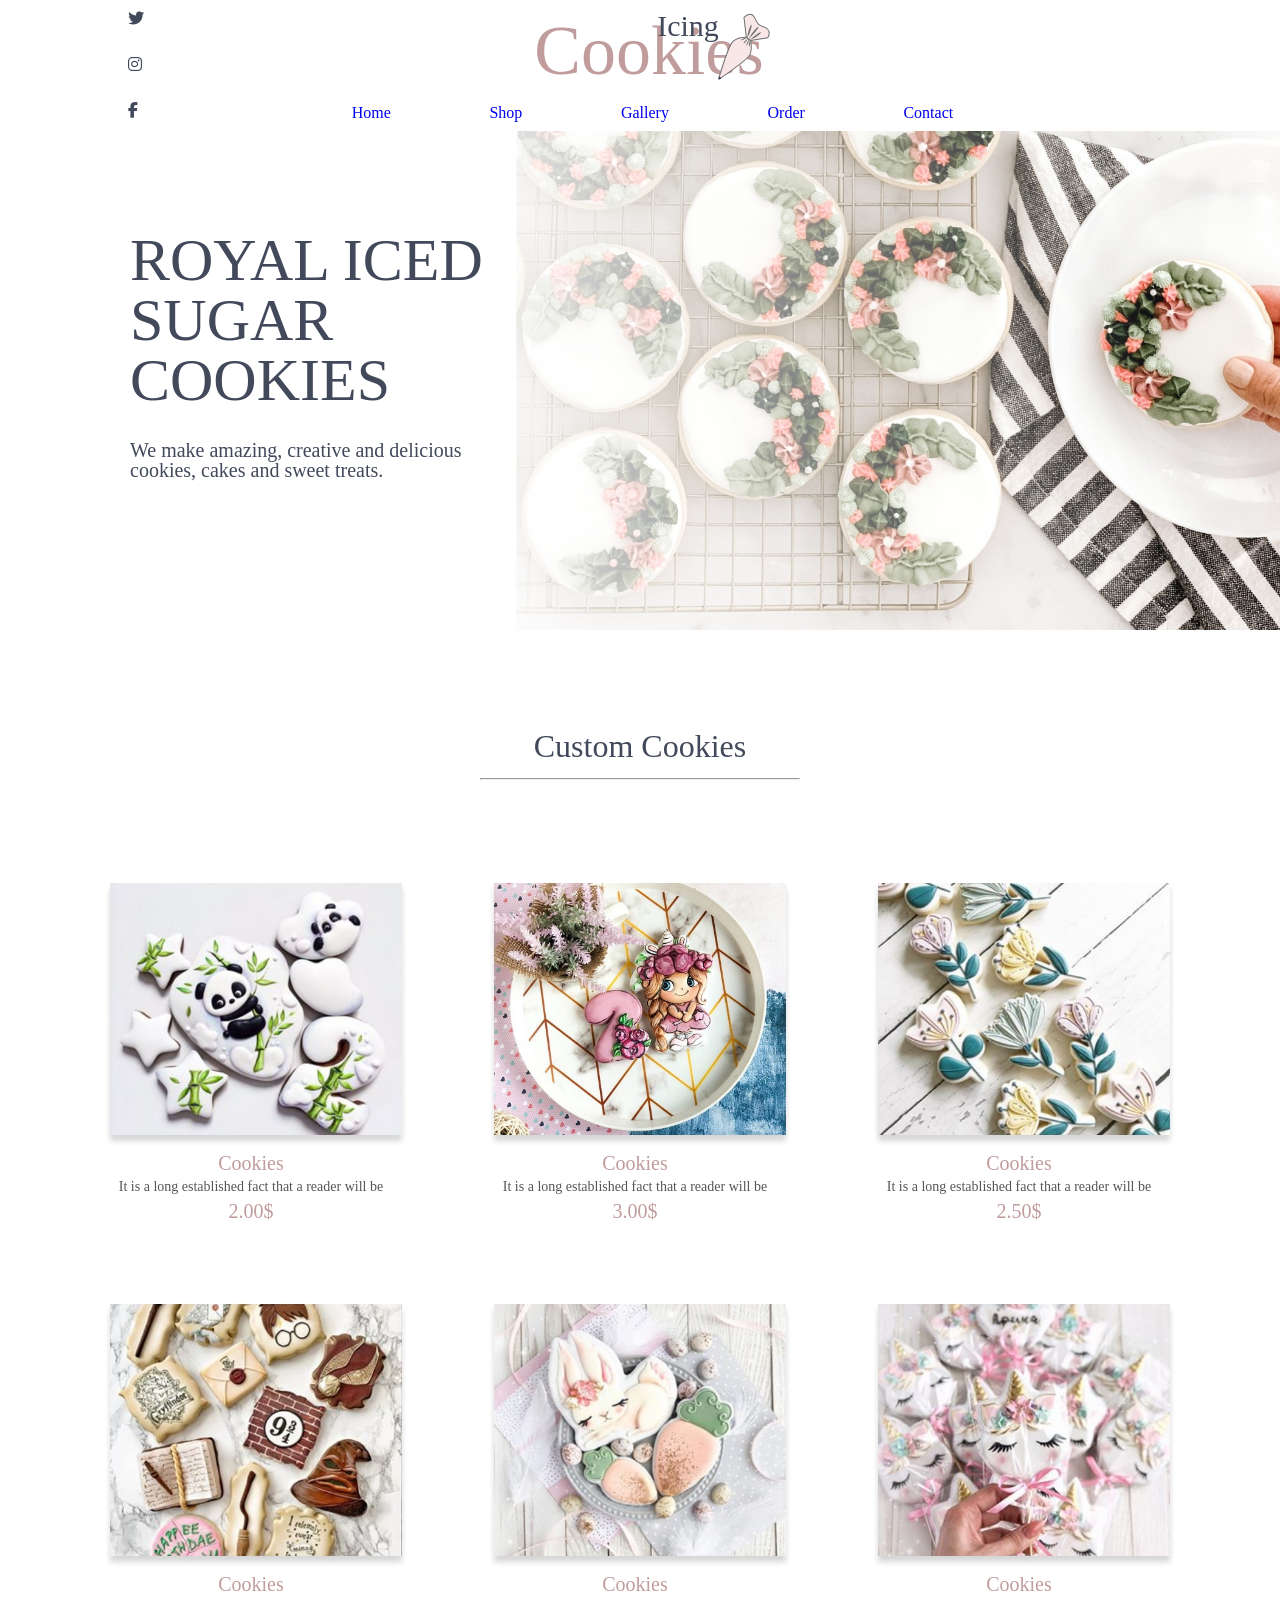
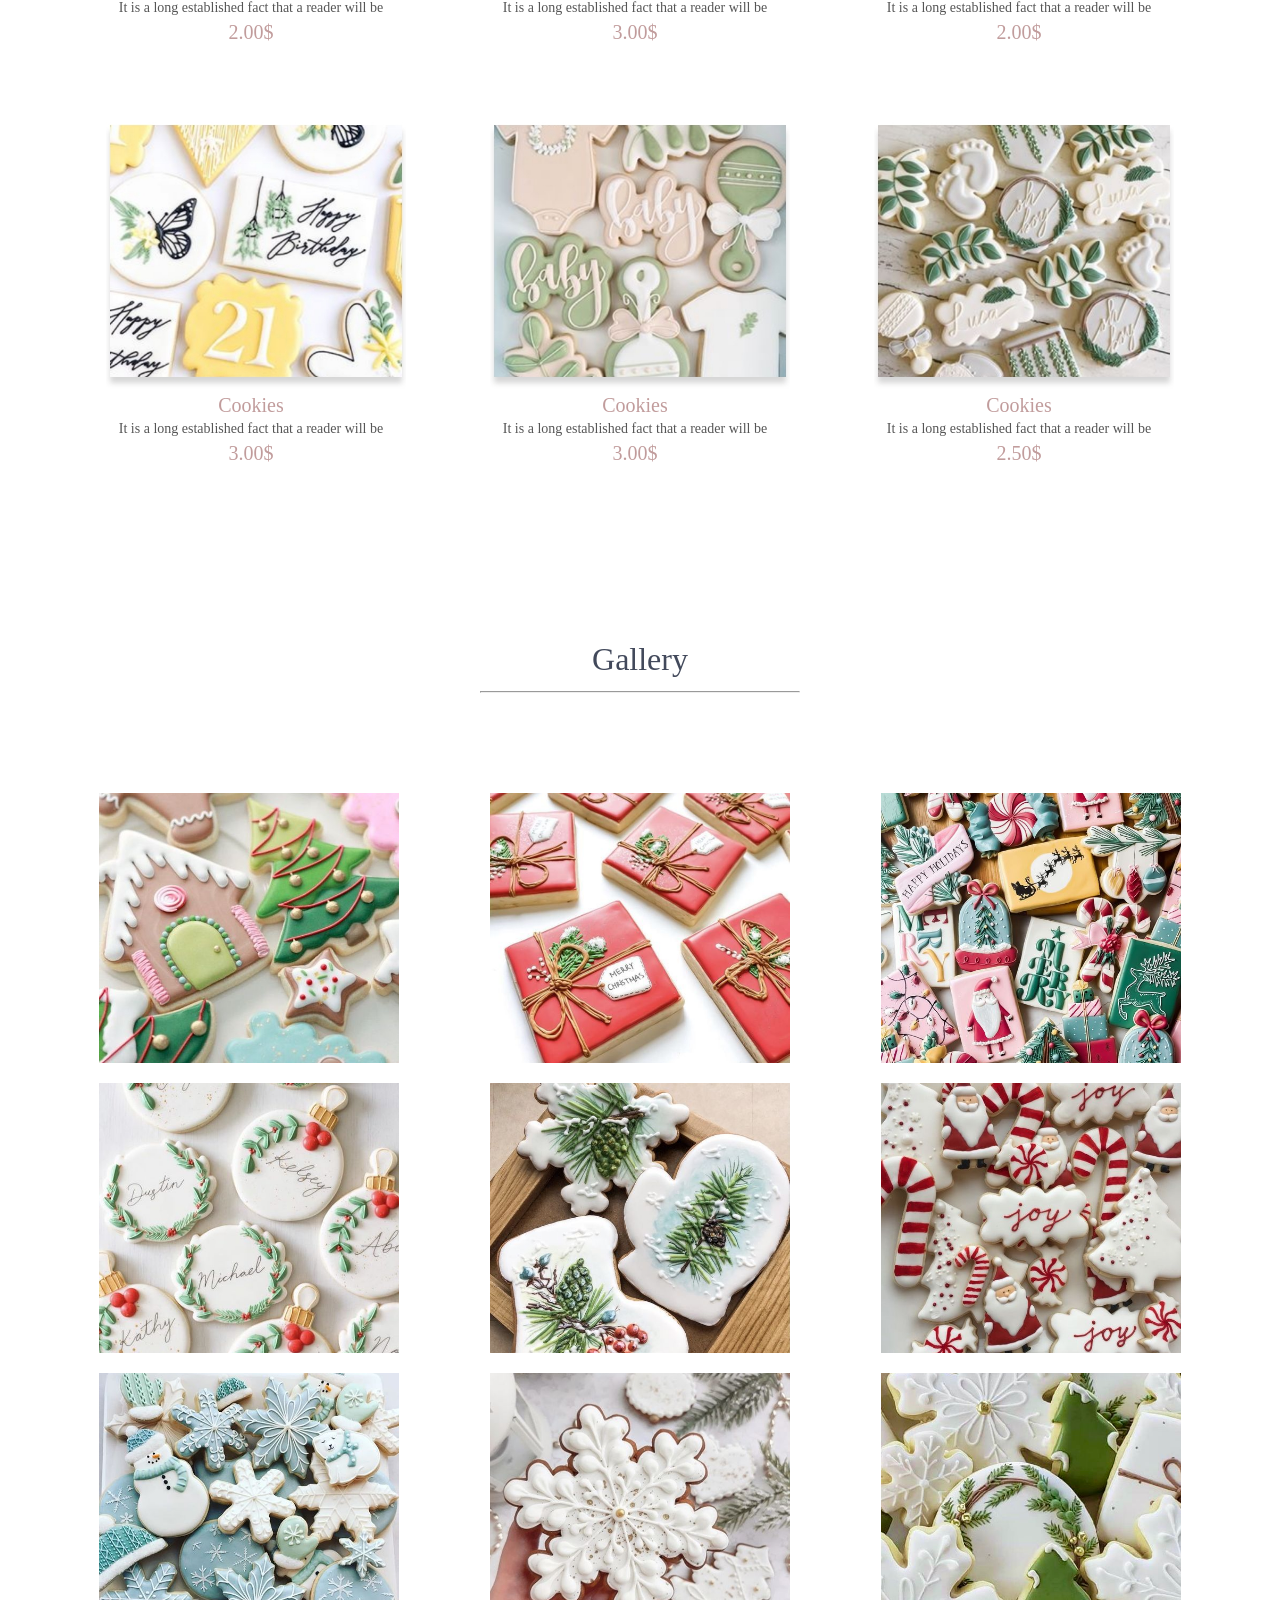
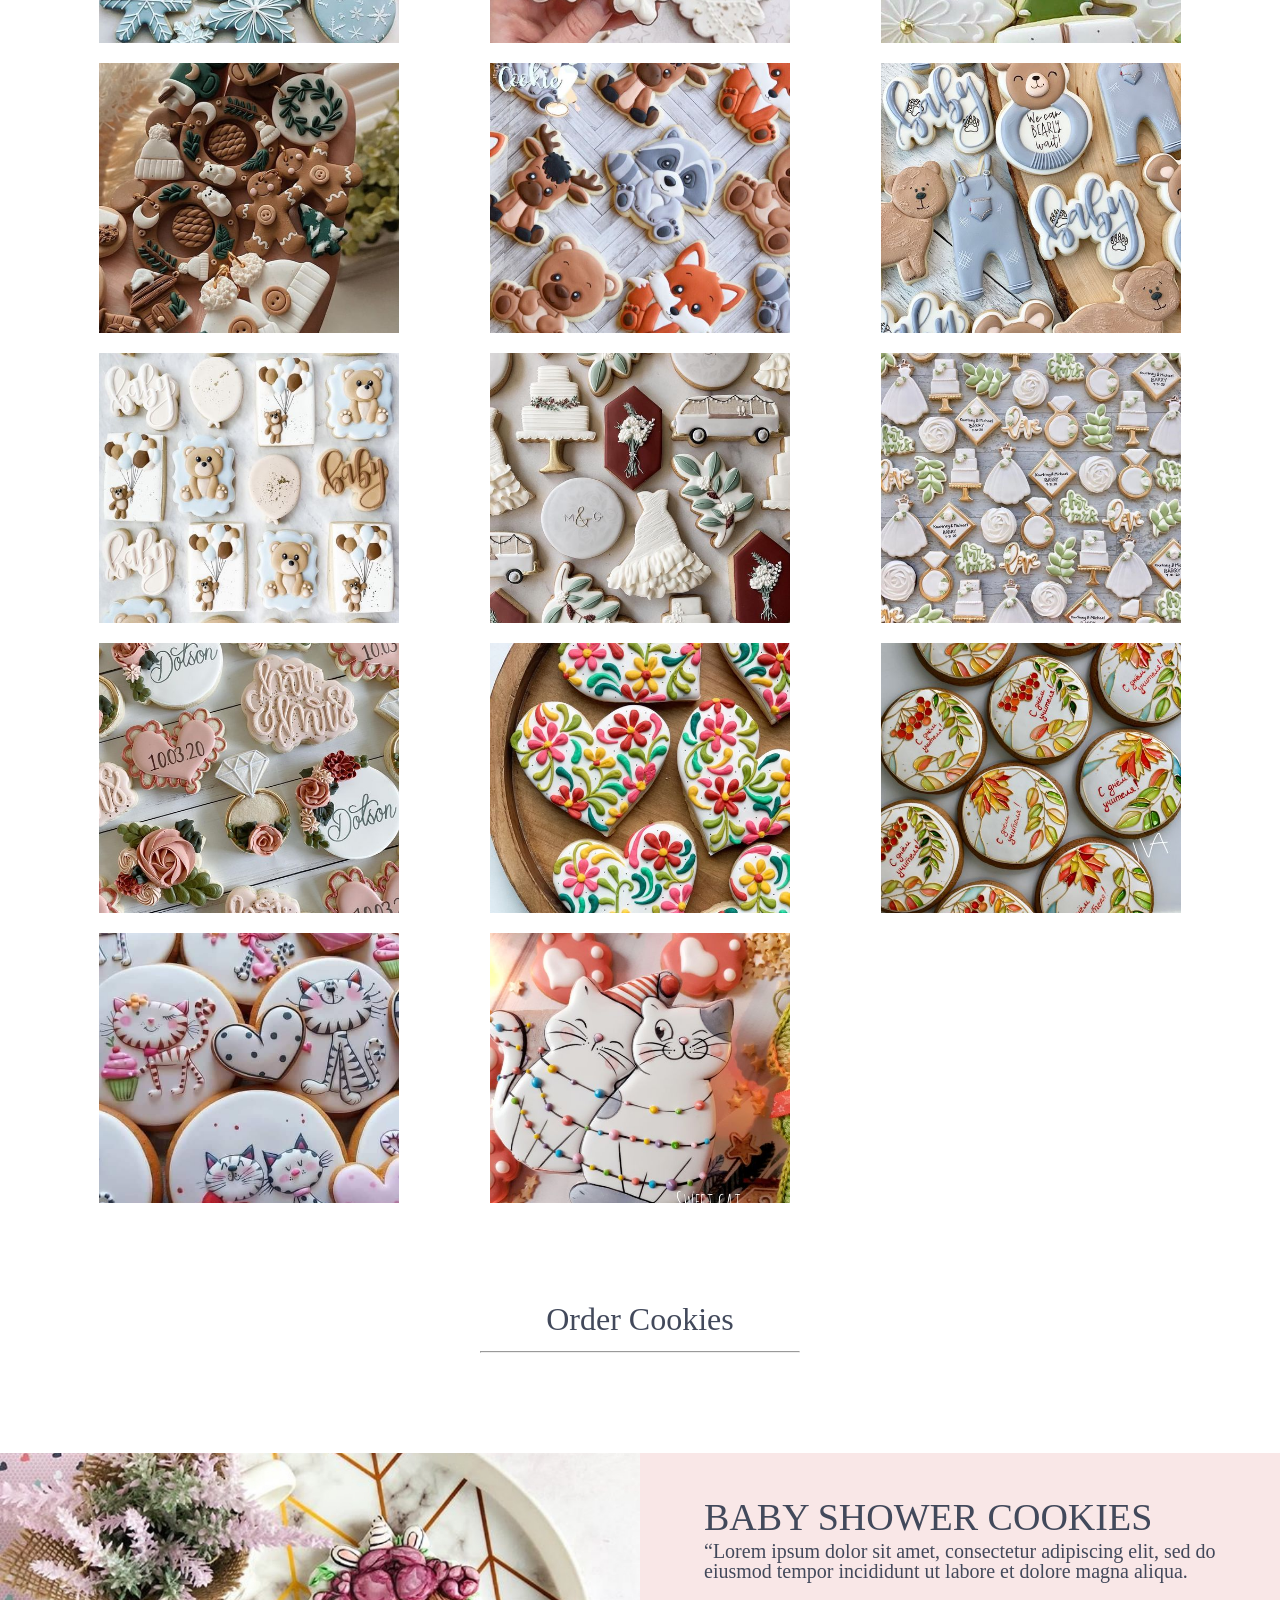
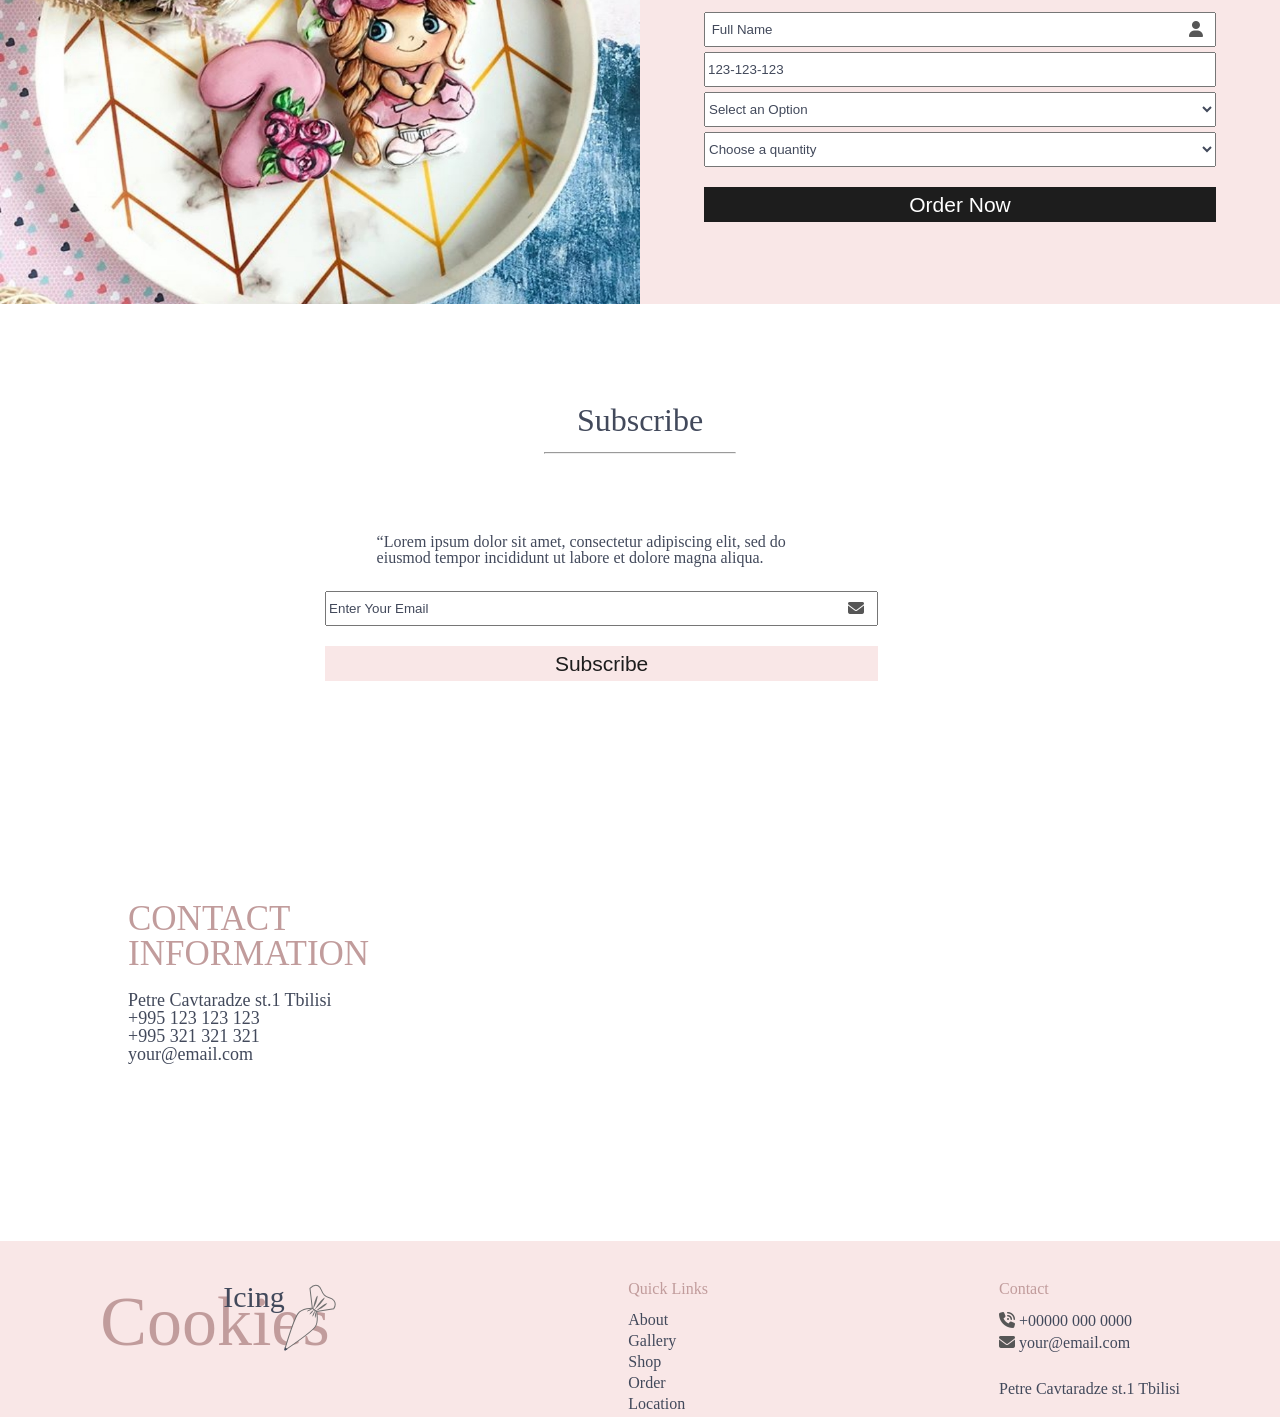
==== commit 29246fc1: "fixes margin" ====
--- a/index.html
+++ b/index.html
@@ -303,6 +303,6 @@
             </div>
         </div>
     </footer>
-    <script src="script.js"></script>
+    <script src="./script.js"></script>
 </body>
 </html>
--- a/css/index.css
+++ b/css/index.css
@@ -131,6 +131,7 @@
 
 /*shop page*/
 .shop-div{
+    max-width: 1600px;
     width: 100%;
     margin: 0 auto;
 }
@@ -141,8 +142,8 @@
     margin: 100px auto;
 }
 .shop-div-wraper{
-    max-width: 1500px;
-    width: 100%;
+    width: 90%;
+    margin: 0 auto;
     display: flex;
     flex-wrap: wrap;
     justify-content: center;
--- a/css/responsive.css
+++ b/css/responsive.css
@@ -36,7 +36,6 @@
     .header-nav{
         flex-direction: column;
     }
-
 }
 @media (max-width: 550px) {
     .home-page-left{
@@ -75,6 +74,12 @@
         margin: 20px auto;
     }
 }
+@media (max-width: 615px) {
+    .shop-img-top-div:hover{
+        transform: scale(1,1);
+    }
+
+}
 
 @media (max-width: 480px) {
     .home-page-left{
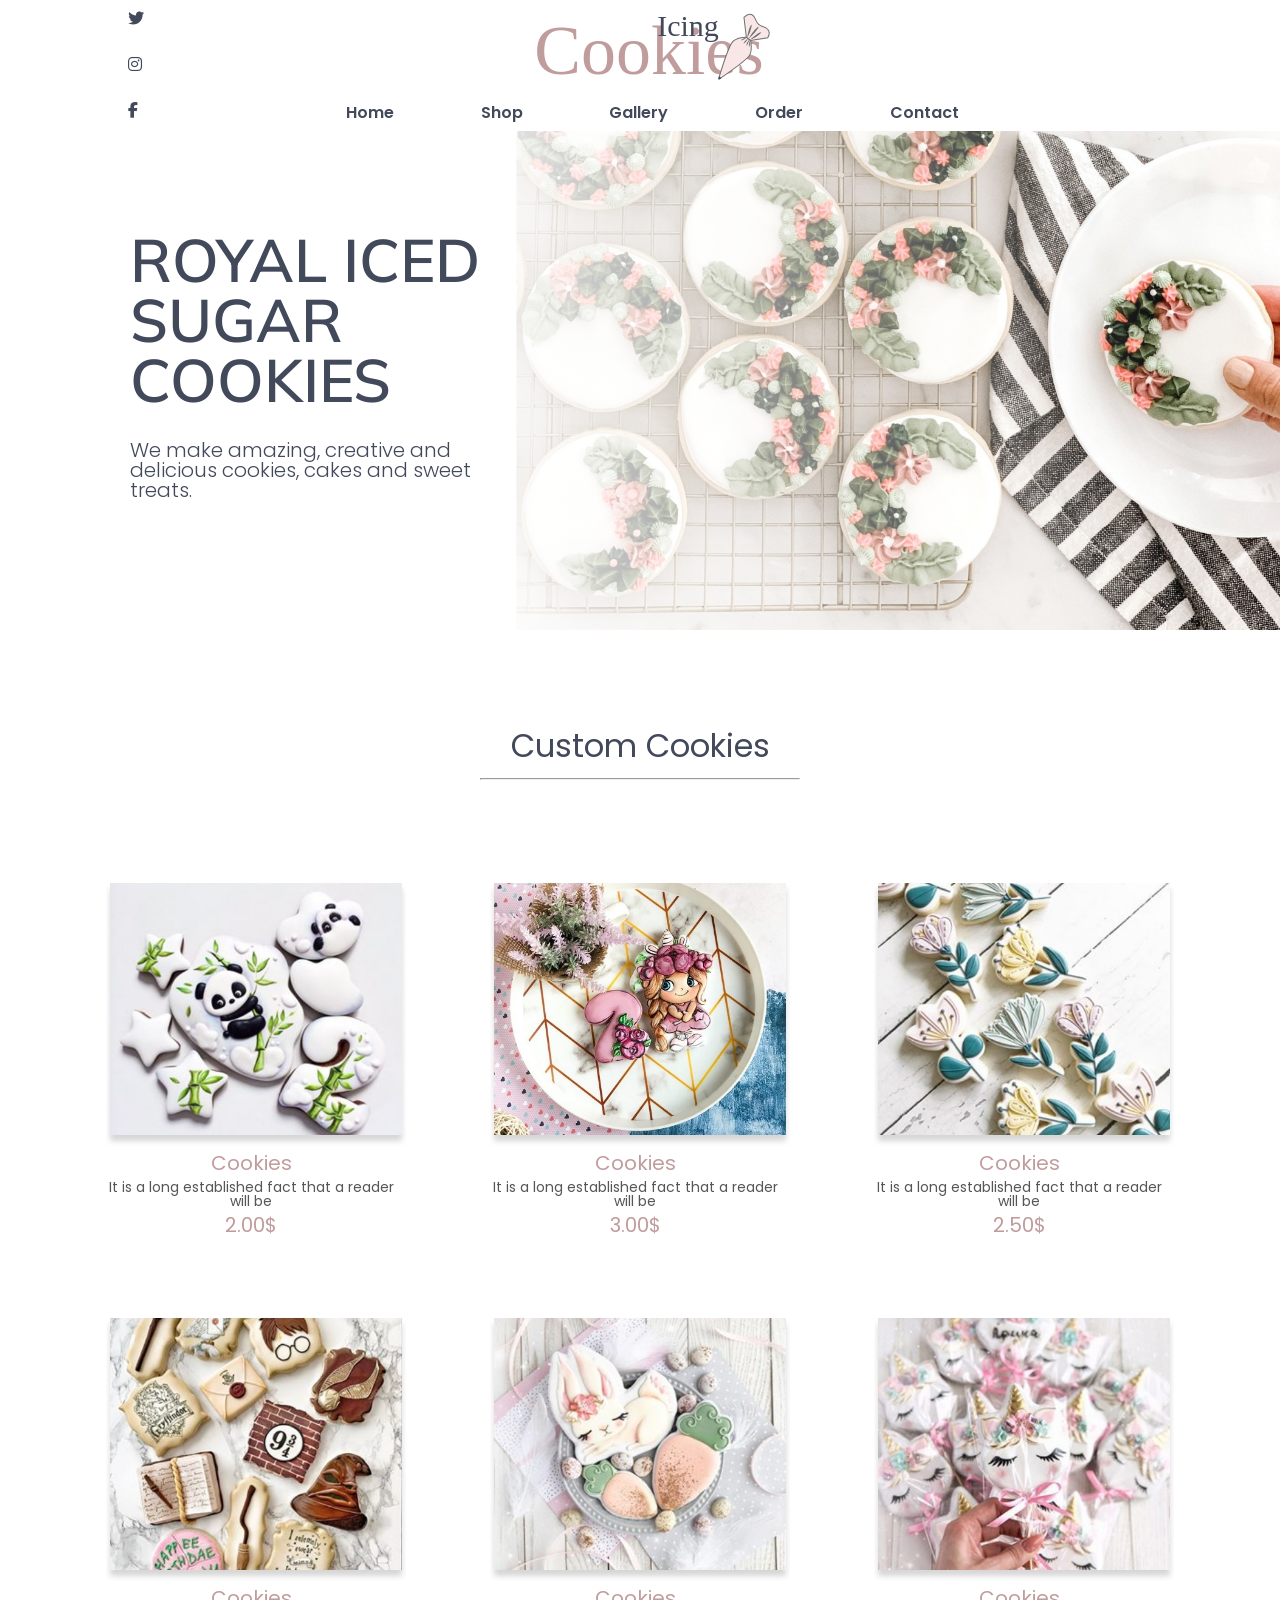
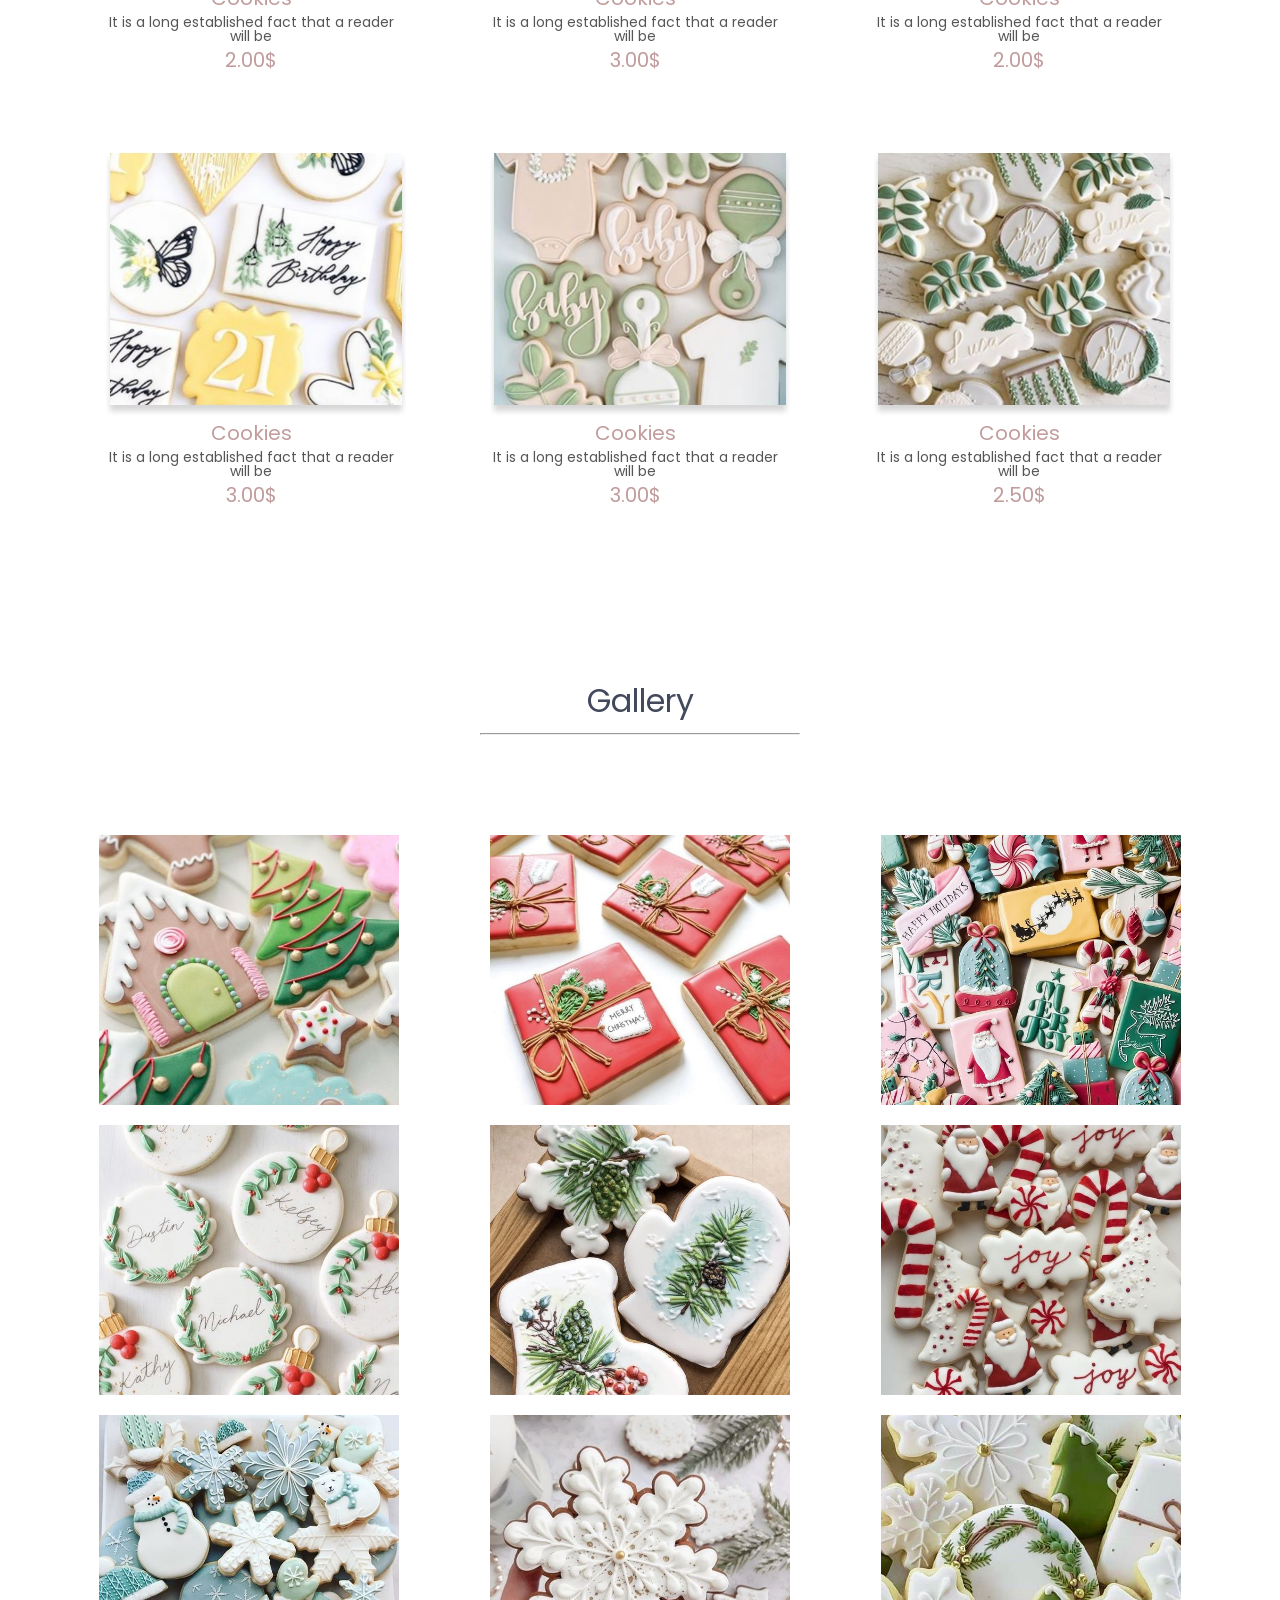
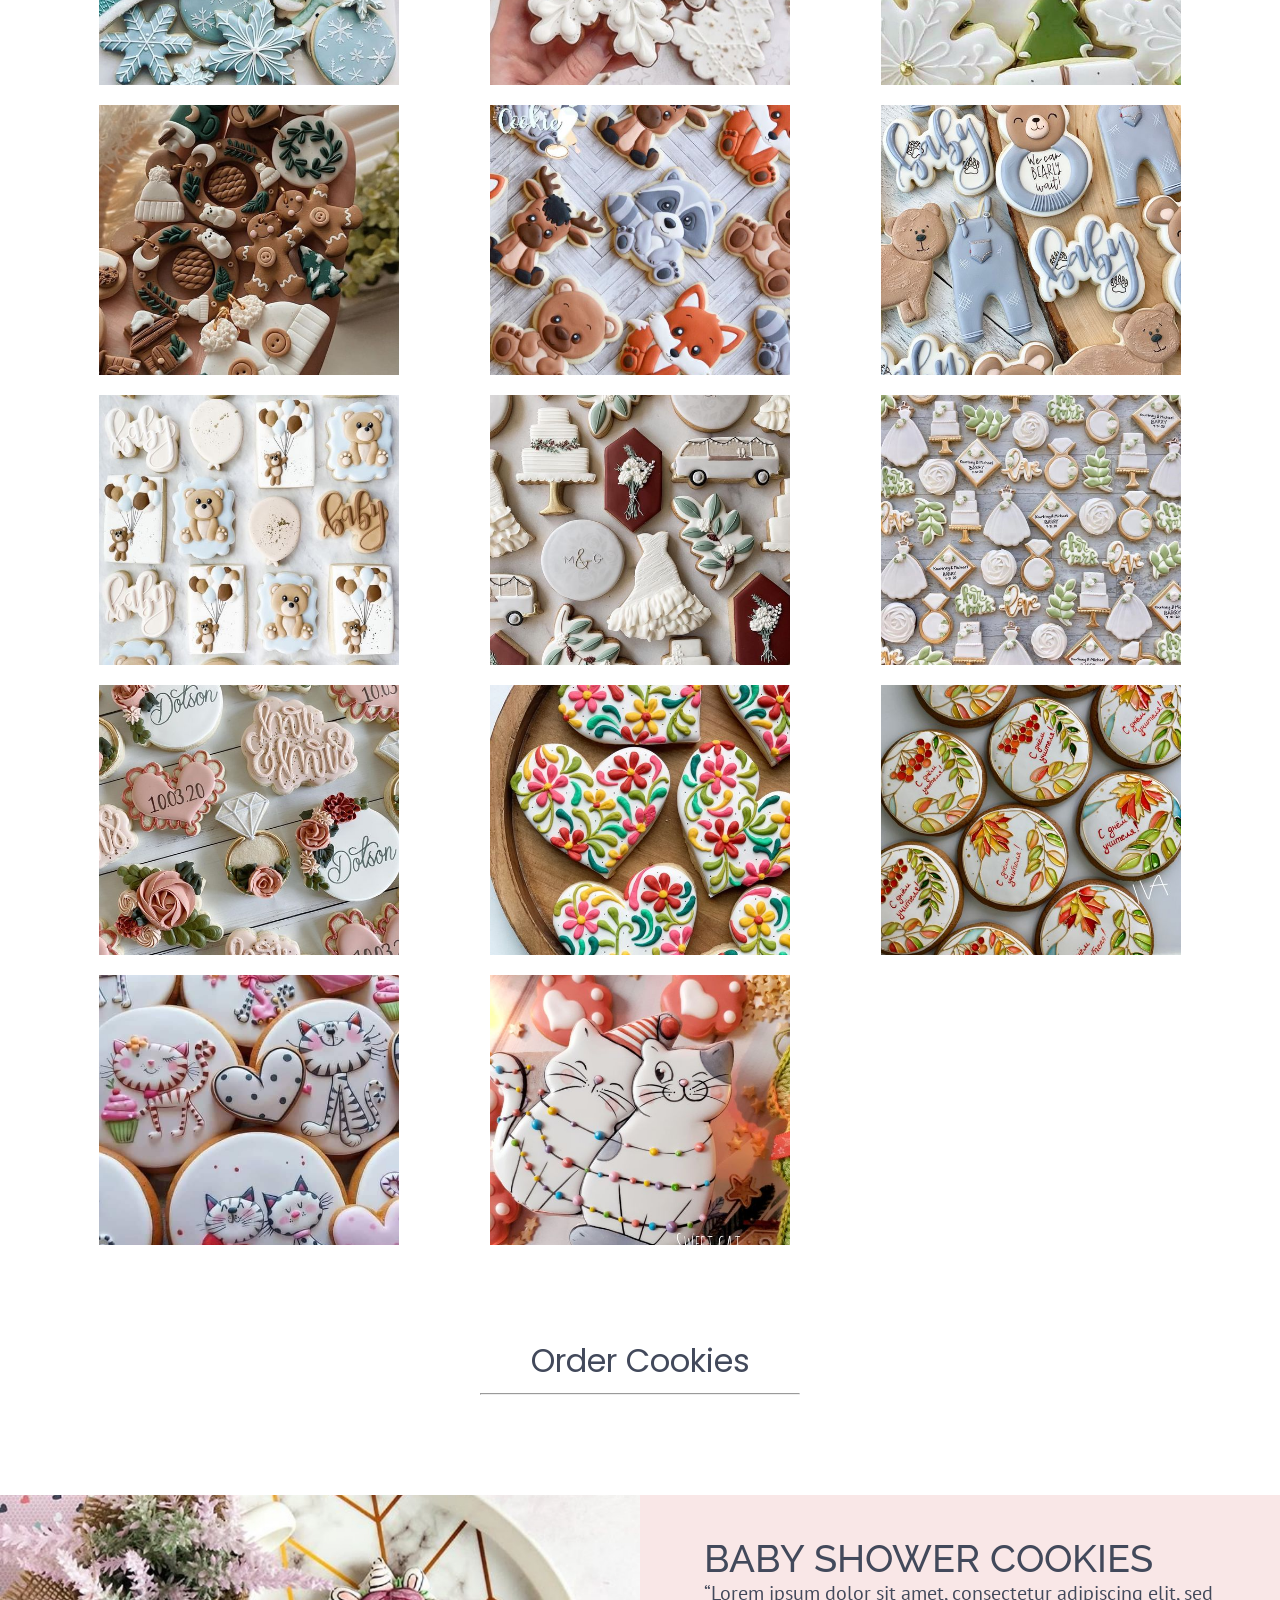
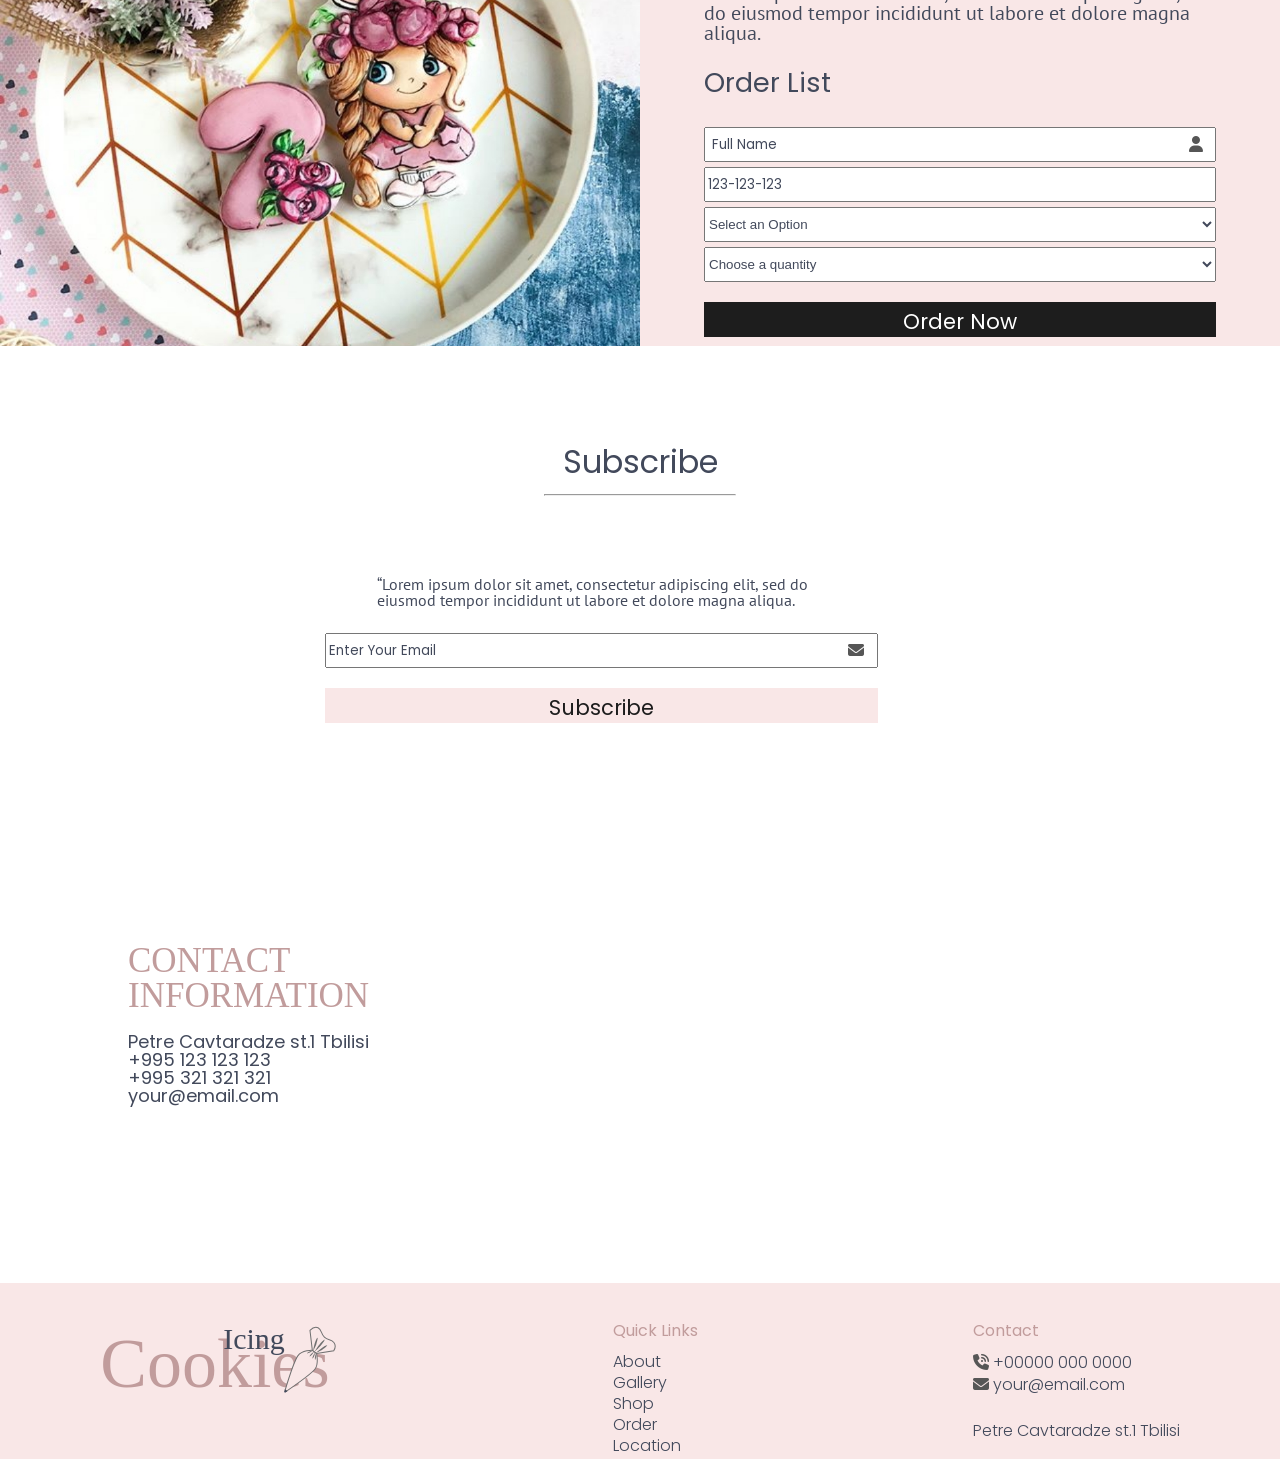
==== commit 31beebaa: "added fonts" ====
--- a/index.html
+++ b/index.html
@@ -16,6 +16,14 @@
     <link rel="stylesheet" href="css/index.css">
     <link rel="stylesheet" href="css/responsive.css">
     <link rel="stylesheet" href="https://cdnjs.cloudflare.com/ajax/libs/font-awesome/6.2.1/css/all.min.css">
+    <link rel="preconnect" href="https://fonts.googleapis.com">
+    <link rel="preconnect" href="https://fonts.gstatic.com" crossorigin>
+    <link href="https://fonts.googleapis.com/css2?family=Poppins:wght@300&display=swap" rel="stylesheet">
+    <link href="https://fonts.googleapis.com/css2?family=Poppins&display=swap" rel="stylesheet">
+    <link href="https://fonts.googleapis.com/css2?family=Poppins:wght@600&display=swap" rel="stylesheet">
+    <link href="https://fonts.googleapis.com/css2?family=Mulish:wght@600&display=swap" rel="stylesheet">
+    <link href="https://fonts.googleapis.com/css2?family=Raleway:wght@500&display=swap" rel="stylesheet">
+    <link href="https://fonts.googleapis.com/css2?family=PT+Sans&display=swap" rel="stylesheet">
 </head>
 <body>
     <header>
@@ -210,6 +218,7 @@
                     </div>
                     <div>
                         <form action="">
+                            <p class="input-text">Order List</p>
                             <div class="input-icon">
                                 <i class="fa-solid fa-user"></i>
                                 <input class="input-style input-email" type="text" id="name" name="name" placeholder=" Full Name" required>
@@ -303,6 +312,6 @@
             </div>
         </div>
     </footer>
-    <script src="./script.js"></script>
+    <script src="script.js"></script>
 </body>
 </html>
--- a/css/index.css
+++ b/css/index.css
@@ -54,6 +54,11 @@
     width: 700px;
     display: flex;
     justify-content: space-around;
+    font-family: 'Poppins', sans-serif;
+    font-weight: 600;
+}
+a{
+    color: #42495B;
 }
 /*home page*/
 .bg-image{
@@ -84,12 +89,16 @@
     color: #42495B;
     font-size: 60px;
     margin-bottom: 30px;
+    font-family: 'Mulish', sans-serif;
+    font-weight: 600;
 }
 .home-page-text{
     color: #42495B;
     font-size: 20px;
     max-width: 400px;
     width: 100%;
+    font-family: 'Poppins', sans-serif;
+    font-weight: 300;
 }
 .home-page{
     margin-bottom: 100px;
@@ -108,12 +117,14 @@
     color: #42495B;
     font-size: 32px;
     margin: 100px auto;
+    font-family: 'Poppins', sans-serif;
+    font-weight: 400;
 }
 .solid{
     width: 25%;
 }
 .gallery-div{
-    max-width: 1300px;
+    max-width: 1600px;
     width: 90%;
     display: grid;
     grid-template-columns: repeat(auto-fill,minmax(300px,1fr));
@@ -140,6 +151,8 @@
     color: #42495B;
     font-size: 32px;
     margin: 100px auto;
+    font-family: 'Poppins', sans-serif;
+    font-weight: 400;
 }
 .shop-div-wraper{
     width: 90%;
@@ -164,11 +177,15 @@
 .shop-img-div-title{
     font-size: 20px;
     color: #C19C9C;
+    font-family: 'Poppins', sans-serif;
+    font-weight: 400;
 }
 .shop-img-div-text{
     font-size: 14px;
     color: #565656;
     margin: 7px auto;
+    font-family: 'Poppins', sans-serif;
+    font-weight: 400;
 }
 /*order page*/
 .order-div-title{
@@ -176,6 +193,8 @@
     color: #42495B;
     font-size: 32px;
     margin: 100px auto;
+    font-family: 'Poppins', sans-serif;
+    font-weight: 400;
 }
 .order-div{
     max-width: 1920px;
@@ -189,6 +208,7 @@
 .order-div-img{
     width: 50%;
     max-height: 451px;
+    object-fit: cover;
 }
 .order-img{
     width: 100%;
@@ -203,12 +223,23 @@
     margin: 0 10% 5px 10%;
     font-size: 38px;
     color:#42495B;
+    font-family: 'Raleway', sans-serif;
+    font-weight: 500;
 }
 .order-text{
     width: 80%;
     font-size: 20px;
     color: #42495B;
     margin: 0 10% 26px 10%;
+    font-family: 'PT Sans', sans-serif;
+}
+.input-text{
+    width: 80%;
+    font-size: 27px;
+    color: #42495B;
+    margin: 0 10% 26px 10%;
+    font-family: 'Poppins', sans-serif;
+    font-weight: 400;
 }
 .input-style{
     width: 80%;
@@ -218,6 +249,8 @@
 }
 .input-style::placeholder{
     color: #42495B;
+    font-family: 'Poppins', sans-serif;
+    font-weight: 400;
 }
 .input-style:focus{
     outline: none;
@@ -231,6 +264,8 @@
     color: #fff;
     font-size: 21px;
     text-align: center;
+    font-family: 'Poppins', sans-serif;
+    font-weight: 400;
 }
 .div-subscribe{
     width: 60%;
@@ -245,6 +280,7 @@
     max-width: 450px;
     width: 90%;
     margin: -20px auto 20px auto;
+    font-family: 'PT Sans', sans-serif;
 }
 .btn-color{
     background-color: #F9E7E7;
@@ -283,6 +319,8 @@
 .contact-div ul{
     font-size: 18px;
     color: #42495B;
+    font-family: 'Poppins', sans-serif;
+    font-weight: 400;
 }
 .map-div{
     width: 60%;
@@ -299,10 +337,14 @@
 footer p{
     color: #C19C9C;
     margin-bottom: 15px;
+    font-family: 'Poppins', sans-serif;
+    font-weight: 400;
 
 }
 footer a{
     color: #42495B;
+    font-family: 'Poppins', sans-serif;
+    font-weight: 300;
 }
 footer li{
     margin-bottom: 5px;
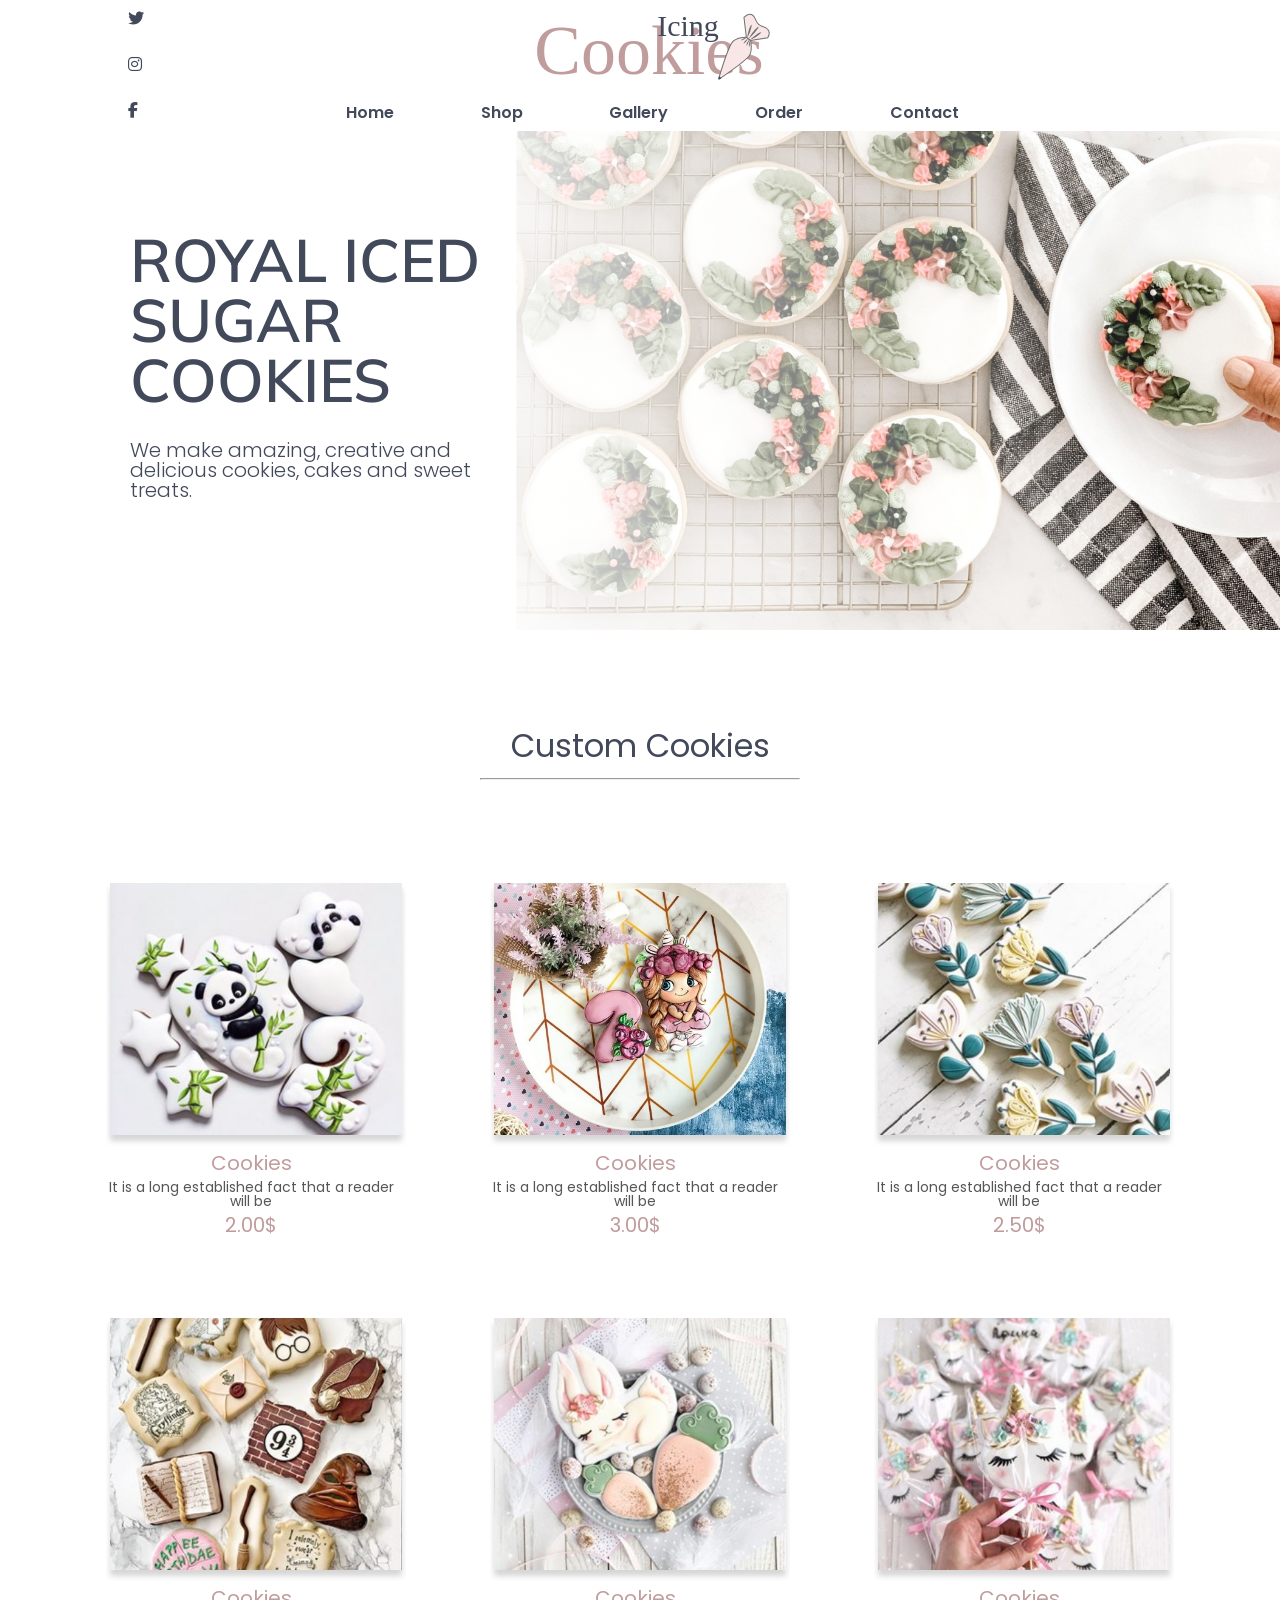
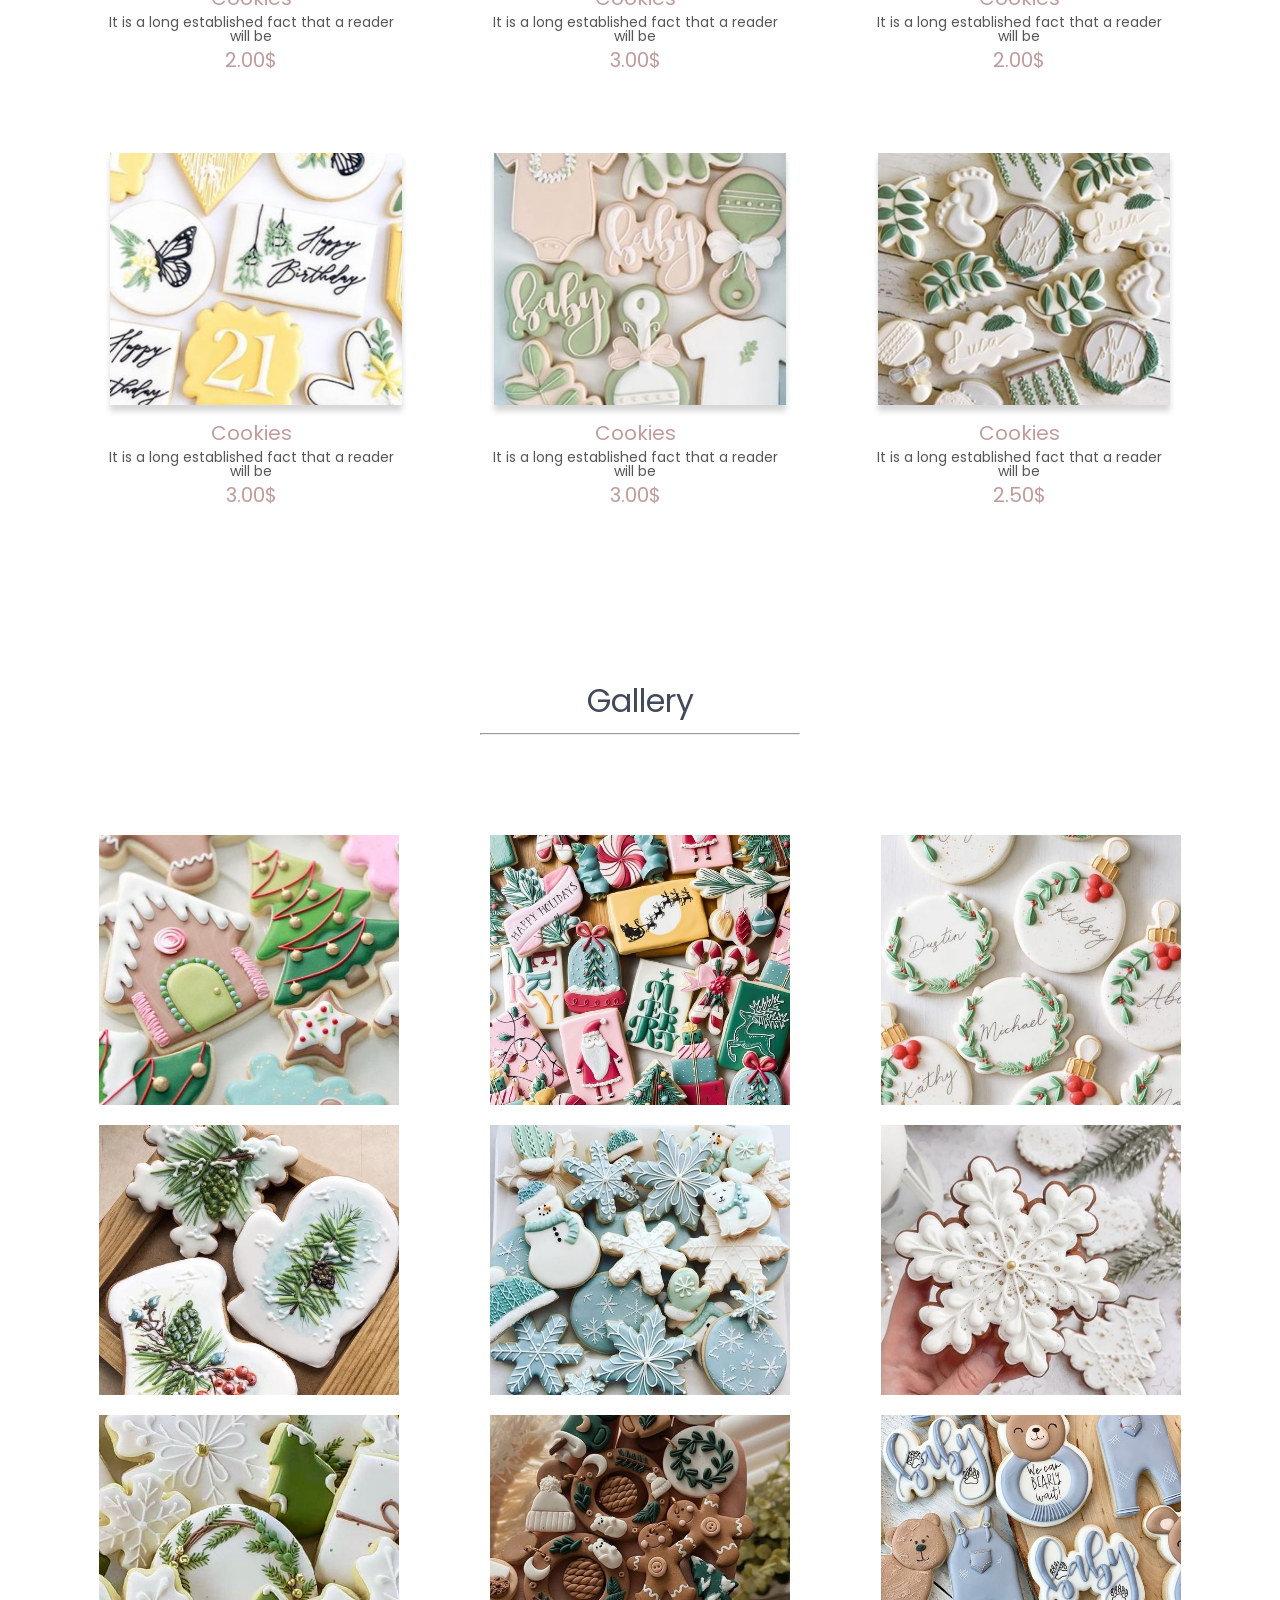
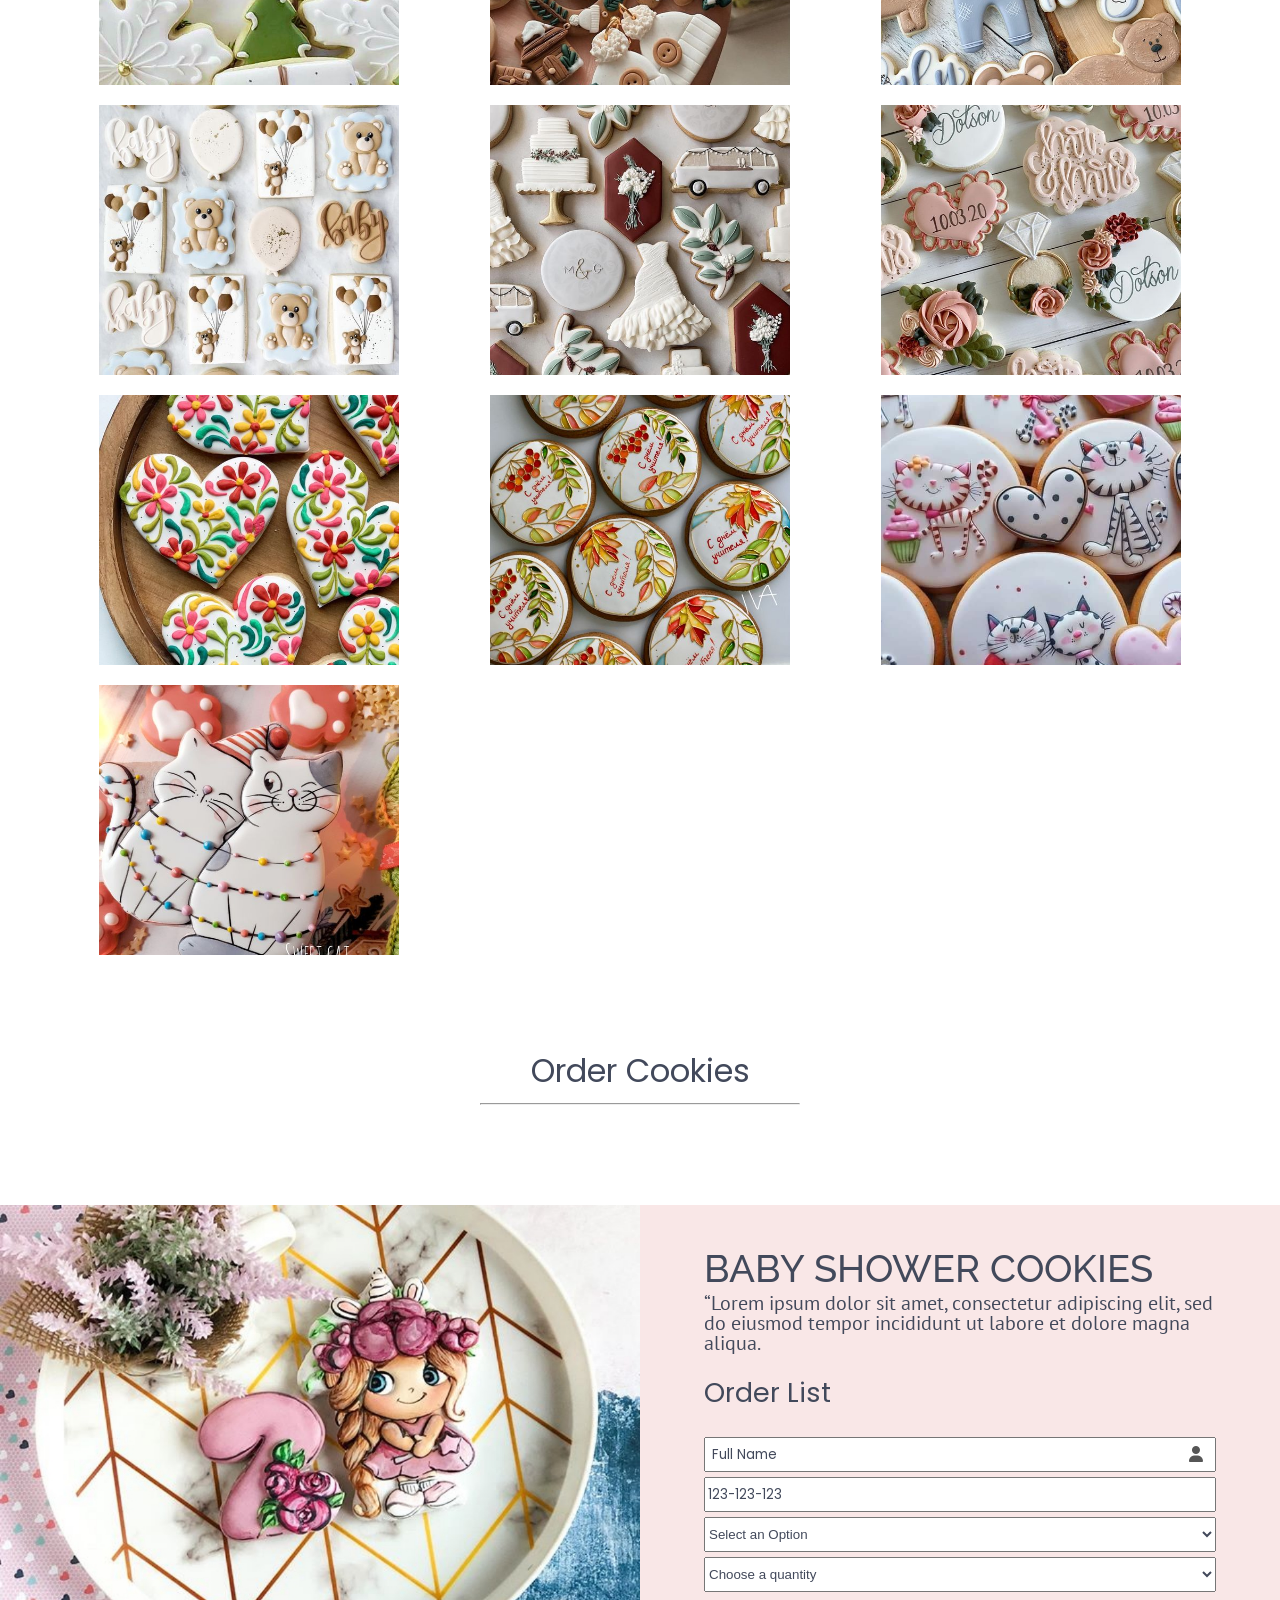
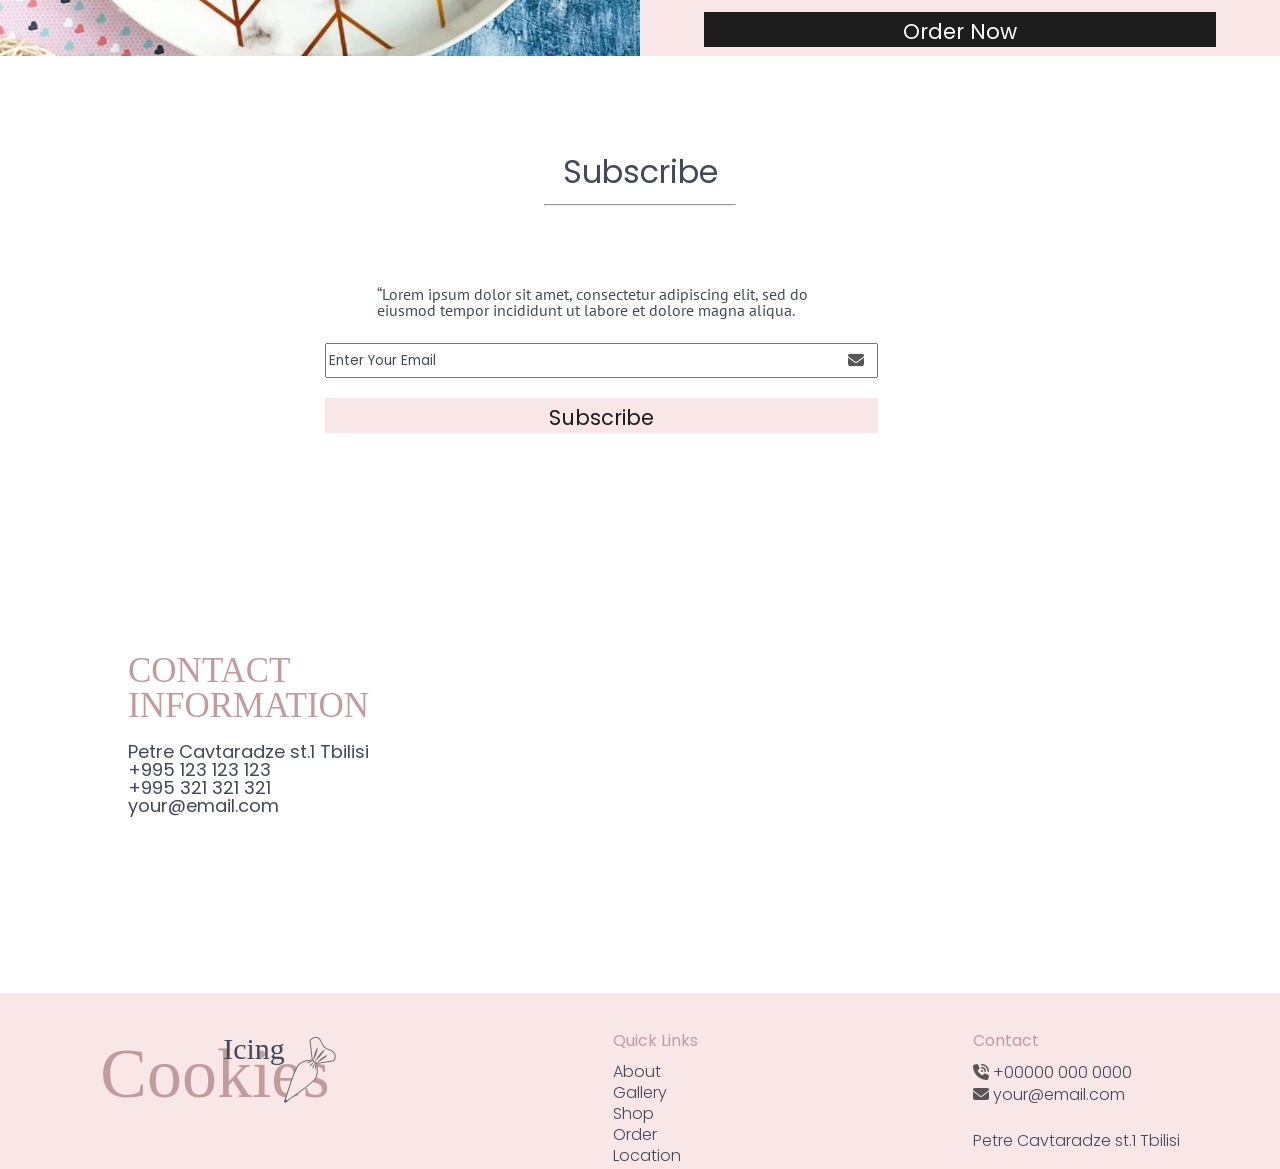
==== commit 2da778a8: "added autoprefixer" ====
--- a/index.html
+++ b/index.html
@@ -34,10 +34,10 @@
                 <i class="fa-brands fa-facebook-f"></i>
             </div>
             <div class="header-div2">
-                <div class="header-bar">
+                <div class="headerBar" id="toggleBar">
                     <i class="fa-solid fa-bars-staggered bar-size"></i>
                 </div>
-                <div class="headerLogo" id="togglebar">
+                <div class="headerLogo">
                     <a href="index.html">
                         <img src="img/logo.svg" alt="logo img">
                     </a>
@@ -180,20 +180,16 @@
         </div>
         <div class="gallery-div">
             <img class="img-size" src="img/cookies1.jpg" alt="cookies img">
-            <img class="img-size" src="img/cookies2.jpeg" alt="cookies img">
             <img class="img-size" src="img/cookies3.jpeg" alt="cookies img">
             <img class="img-size" src="img/cookies4.jpeg" alt="cookies img">
             <img class="img-size" src="img/cookies5.jpeg" alt="cookies img">
-            <img class="img-size" src="img/cookies6.jpeg" alt="cookies img">
             <img class="img-size" src="img/cookies7.jpeg" alt="cookies img">
             <img class="img-size" src="img/cookies8.jpeg" alt="cookies img">
             <img class="img-size" src="img/cookies9.jpeg" alt="cookies img">
             <img class="img-size" src="img/cookies10.jpeg" alt="cookies img">
-            <img class="img-size" src="img/cookies11.jpeg" alt="cookies img">
             <img class="img-size" src="img/cookies12.jpeg" alt="cookies img">
             <img class="img-size" src="img/cookies13.jpeg" alt="cookies img">
             <img class="img-size" src="img/cookies14.jpeg" alt="cookies img">
-            <img class="img-size" src="img/cookies15.jpeg" alt="cookies img">
             <img class="img-size" src="img/cookies16.jpeg" alt="cookies img">
             <img class="img-size" src="img/cookies17.jpeg" alt="cookies img">
             <img class="img-size" src="img/cookies18.jpeg" alt="cookies img">
--- a/css/index.css
+++ b/css/index.css
@@ -1,3 +1,10 @@
+/*
+* Prefixed by https://autoprefixer.github.io
+* PostCSS: v8.4.14,
+* Autoprefixer: v10.4.7
+* Browsers: last 4 version
+*/
+
 /*variables*/
 :root{
 
@@ -16,7 +23,11 @@
 .header-div1{
     width: 80%;
     margin: 10px auto 10px auto;
-    display: flex;
+    display: -webkit-box;
+    display: -ms-flexbox;
+    display: flex;
+    -webkit-box-pack: justify;
+    -ms-flex-pack: justify;
     justify-content: space-between;
     position: relative;
 }
@@ -25,10 +36,15 @@
 }
 .header-icon{
     width: 25px;
-    display: flex;
+    display: -webkit-box;
+    display: -ms-flexbox;
+    display: flex;
+    -webkit-box-orient: vertical;
+    -webkit-box-direction: normal;
+    -ms-flex-direction: column;
     flex-direction: column;
 }
-.header-bar{
+.headerBar{
     display: none;
     position: absolute;
     top: 30px;
@@ -42,17 +58,29 @@
     margin: 30px 0;
 }
 .headerLogo{
-    display: flex;
+    display: -webkit-box;
+    display: -ms-flexbox;
+    display: flex;
+    -webkit-box-pack: center;
+    -ms-flex-pack: center;
     justify-content: center;
 }
 .header-div2{
     margin: 0 auto 0 auto;
-    display: flex;
+    display: -webkit-box;
+    display: -ms-flexbox;
+    display: flex;
+    -webkit-box-orient: vertical;
+    -webkit-box-direction: normal;
+    -ms-flex-direction: column;
     flex-direction: column;
 }
 .header-nav{
     width: 700px;
-    display: flex;
+    display: -webkit-box;
+    display: -ms-flexbox;
+    display: flex;
+    -ms-flex-pack: distribute;
     justify-content: space-around;
     font-family: 'Poppins', sans-serif;
     font-weight: 600;
@@ -76,6 +104,8 @@
     width: 100%;
     height: 100%;
     display: block;
+    background: -webkit-gradient(linear, left top, right top, color-stop(33%, rgba(255,255,255,1)),color-stop(94%, rgba(255,255,255,0)));
+    background: -o-linear-gradient(left, rgba(255,255,255,1) 33%,rgba(255,255,255,0) 94%);
     background: linear-gradient(to right, rgba(255,255,255,1) 33%,rgba(255,255,255,0) 94%);
 }
 .home-page-left{
@@ -104,6 +134,8 @@
     margin-bottom: 100px;
 }
 .home-page-right{
+    display: -webkit-inline-box;
+    display: -ms-inline-flexbox;
     display: inline-flex;
     margin: 0;
 }
@@ -126,7 +158,11 @@
 .gallery-div{
     max-width: 1600px;
     width: 90%;
+    display: -ms-grid;
     display: grid;
+    -webkit-box-pack: center;
+    -ms-flex-pack: center;
+    justify-content: center;
     grid-template-columns: repeat(auto-fill,minmax(300px,1fr));
     gap: 20px;
     margin: 0 auto 20px auto;
@@ -135,6 +171,7 @@
     width: 300px;
     height: 270px;
     margin: 0 auto;
+    -o-object-fit: cover;
     object-fit: cover;
 }
 
@@ -157,11 +194,18 @@
 .shop-div-wraper{
     width: 90%;
     margin: 0 auto;
-    display: flex;
+    display: -webkit-box;
+    display: -ms-flexbox;
+    display: flex;
+    -ms-flex-wrap: wrap;
     flex-wrap: wrap;
+    -webkit-box-pack: center;
+    -ms-flex-pack: center;
     justify-content: center;
 }
 .shop-img-top-div:hover{
+    -webkit-transform: scale(1.05,1.05);
+    -ms-transform: scale(1.05,1.05);
     transform: scale(1.05,1.05);
 }
 .shop-img-div{
@@ -200,7 +244,12 @@
     max-width: 1920px;
     width: 100%;
     height: 451px;
-    display: flex;
+    display: -webkit-box;
+    display: -ms-flexbox;
+    display: flex;
+    -webkit-box-orient: horizontal;
+    -webkit-box-direction: normal;
+    -ms-flex-direction: row;
     flex-direction: row;
     background-color: #F9E7E7;
     margin-bottom: 10px;
@@ -208,6 +257,7 @@
 .order-div-img{
     width: 50%;
     max-height: 451px;
+    -o-object-fit: cover;
     object-fit: cover;
 }
 .order-img{
@@ -228,7 +278,7 @@
 }
 .order-text{
     width: 80%;
-    font-size: 20px;
+    font-size: 1.25rem;
     color: #42495B;
     margin: 0 10% 26px 10%;
     font-family: 'PT Sans', sans-serif;
@@ -246,6 +296,26 @@
     height: 35px;
     margin: 5px 10% 0 10%;
     color: #42495B;
+}
+.input-style::-webkit-input-placeholder{
+    color: #42495B;
+    font-family: 'Poppins', sans-serif;
+    font-weight: 400;
+}
+.input-style::-moz-placeholder{
+    color: #42495B;
+    font-family: 'Poppins', sans-serif;
+    font-weight: 400;
+}
+.input-style:-ms-input-placeholder{
+    color: #42495B;
+    font-family: 'Poppins', sans-serif;
+    font-weight: 400;
+}
+.input-style::-ms-input-placeholder{
+    color: #42495B;
+    font-family: 'Poppins', sans-serif;
+    font-weight: 400;
 }
 .input-style::placeholder{
     color: #42495B;
@@ -305,8 +375,15 @@
 .contact-div{
     max-width: 80%;
     margin: 200px auto 70px auto;
-    display: flex;
+    display: -webkit-box;
+    display: -ms-flexbox;
+    display: flex;
+    -webkit-box-orient: horizontal;
+    -webkit-box-direction: normal;
+    -ms-flex-direction: row;
     flex-direction: row;
+    -webkit-box-pack: justify;
+    -ms-flex-pack: justify;
     justify-content: space-between;
 }
 .contact-div p{
@@ -339,7 +416,6 @@
     margin-bottom: 15px;
     font-family: 'Poppins', sans-serif;
     font-weight: 400;
-
 }
 footer a{
     color: #42495B;
@@ -356,12 +432,15 @@
     max-width: 1080px;
     width: 100%;
     margin: 0 auto;
-    display: flex;
+    display: -webkit-box;
+    display: -ms-flexbox;
+    display: flex;
+    -webkit-box-orient: horizontal;
+    -webkit-box-direction: normal;
+    -ms-flex-direction: row;
     flex-direction: row;
+    -webkit-box-pack: justify;
+    -ms-flex-pack: justify;
     justify-content: space-between;
     padding-top: 40px;
-}
-
-
-
-
+}
--- a/css/responsive.css
+++ b/css/responsive.css
@@ -1,18 +1,50 @@
+/*
+* Prefixed by https://autoprefixer.github.io
+* PostCSS: v8.4.14,
+* Autoprefixer: v10.4.7
+* Browsers: last 4 version
+*/
+
+@media (max-width: 1120px){
+    .input-text,
+    .order-text,
+    .order-title{
+        margin-bottom: 5px;
+    }
+    .order-div-right{
+        padding-top: 30px;
+    }
+}
 @media (max-width: 768px) {
+    .order-text,
+    .order-title{
+        margin-bottom: 26px;
+    }
+    .order-div{
+        height: 800px;
+    }
     .header-icon,
-    .header-nav{
+    .navigation{
         display: none;
     }
     .header-div2{
         width: 100%;
+        -webkit-box-orient: vertical;
+        -webkit-box-direction: normal;
+        -ms-flex-direction: column;
         flex-direction: column;
     }
-    .header-bar{
+    .headerBar{
         display: block;
         width: 50px;
     }
     .order-div{
+        -webkit-box-orient: vertical;
+        -webkit-box-direction: normal;
+        -ms-flex-direction: column;
         flex-direction: column;
+        -webkit-box-align: center;
+        -ms-flex-align: center;
         align-items: center;
         height: 900px;
     }
@@ -21,6 +53,9 @@
         width: 70%;
     }
     .contact-div{
+        -webkit-box-orient: vertical;
+        -webkit-box-direction: reverse;
+        -ms-flex-direction: column-reverse;
         flex-direction: column-reverse;
     }
     .contact-div > div:nth-child(1){
@@ -34,7 +69,18 @@
         display: block;
     }
     .header-nav{
+        -webkit-box-orient: vertical;
+        -webkit-box-direction: normal;
+        -ms-flex-direction: column;
         flex-direction: column;
+        -webkit-box-align: start;
+        -ms-flex-align: start;
+        align-items: flex-start;
+        margin-left: 20px;
+
+    }
+    li{
+        margin-bottom: 10px;
     }
 }
 @media (max-width: 550px) {
@@ -44,12 +90,16 @@
     footer{
     }
     .footer-div{
+        display: -ms-grid;
         display: grid;
         gap: 10px;
+        -ms-grid-columns: auto 10px auto;
         grid-template-columns: auto auto;
     }
     .footer-div > div:nth-child(1){
         margin: 0 auto;
+        -ms-grid-column: 1;
+        -ms-grid-column-span: 2;
         grid-column: 1/3;
     }
     .footer-div > div:nth-child(2){
@@ -63,7 +113,7 @@
     }
     .input-style{
         width: 100%;
-        margin: 0 auto;
+        margin: 5px auto;
     }
     .input-icon i{
         right: 5%;
@@ -76,11 +126,11 @@
 }
 @media (max-width: 615px) {
     .shop-img-top-div:hover{
+        -webkit-transform: scale(1,1);
+        -ms-transform: scale(1,1);
         transform: scale(1,1);
     }
-
 }
-
 @media (max-width: 480px) {
     .home-page-left{
         left: 20px;
@@ -92,19 +142,20 @@
     .footer-div > div:nth-child(3){
         margin-right: 10px;
     }
-    .header-bar{
+    .headerBar{
         left: 10px;
     }
     .header-div1{
         width: 90%;
     }
-
 }
 @media (max-width: 400px) {
     .header-div2{
         margin: 0 10px;
     }
     .headerLogo{
+        -webkit-box-pack: right;
+        -ms-flex-pack: right;
         justify-content: right;
     }
-}
+}
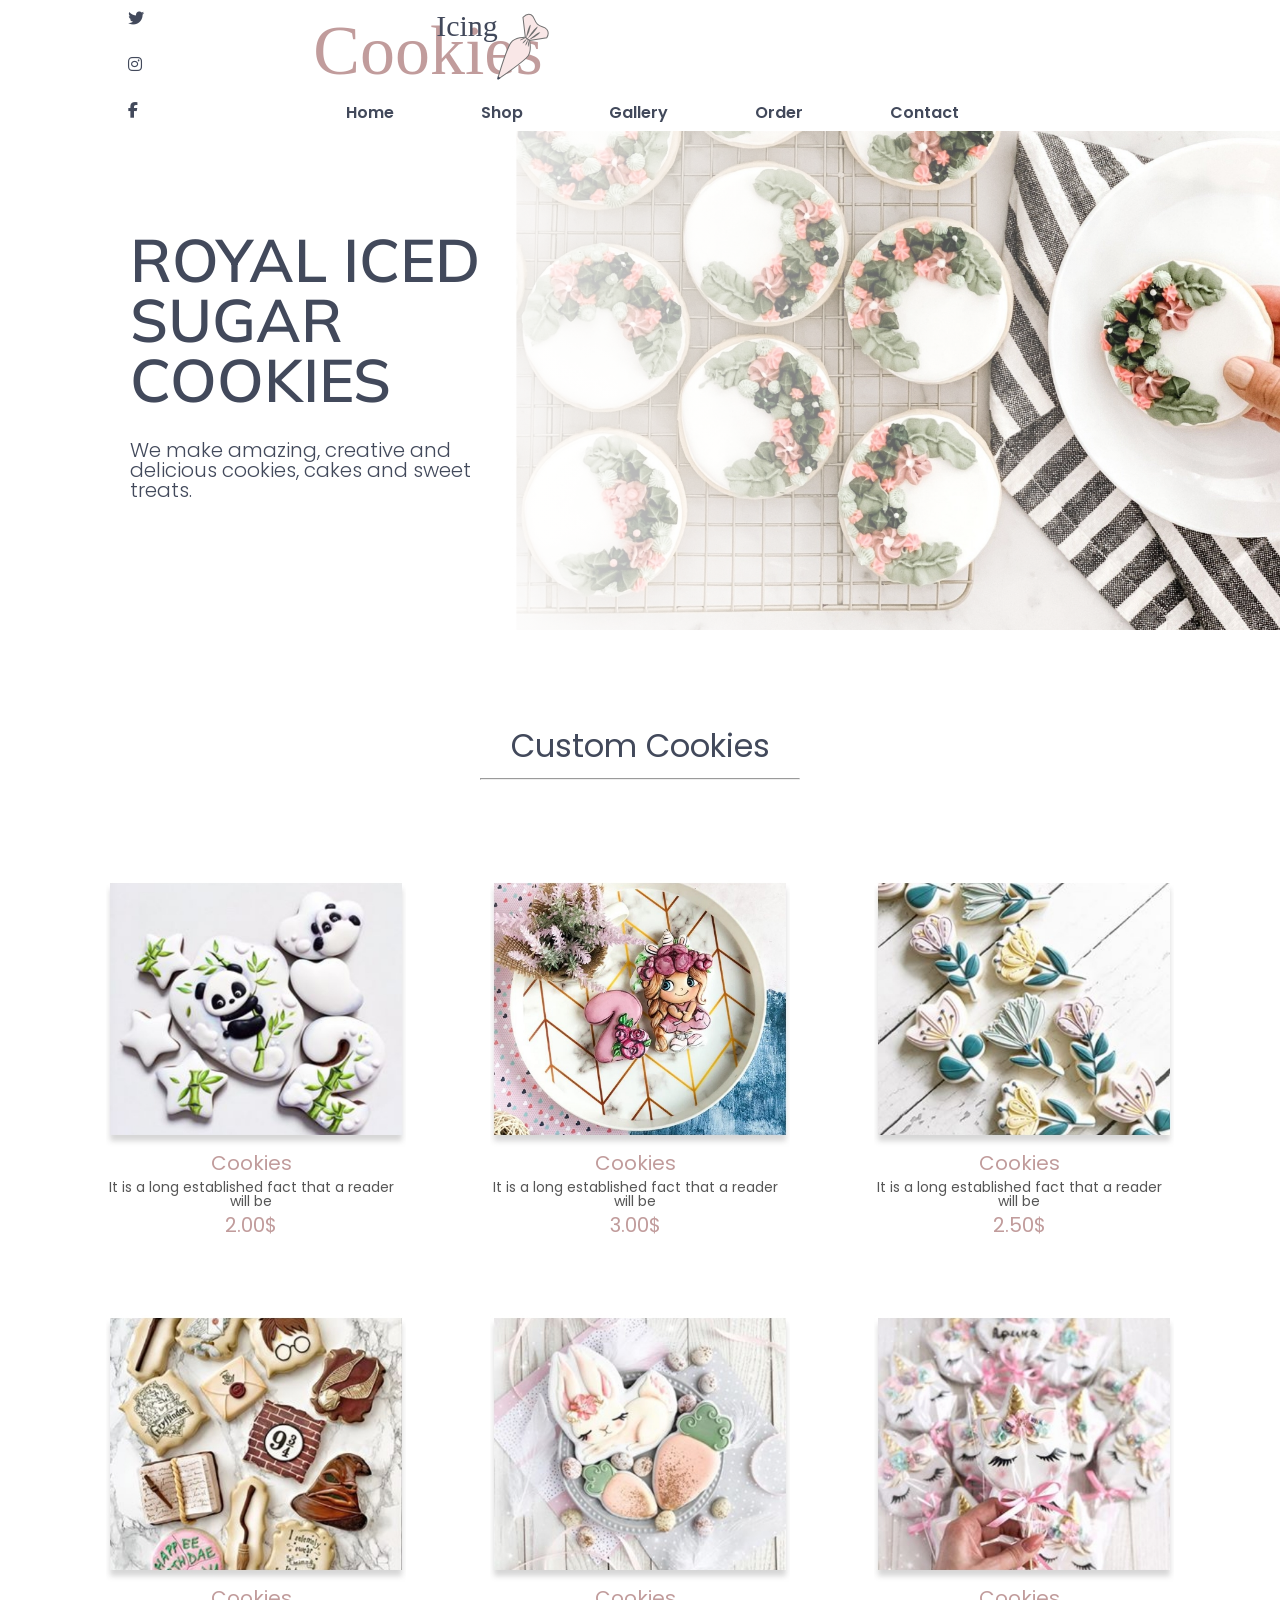
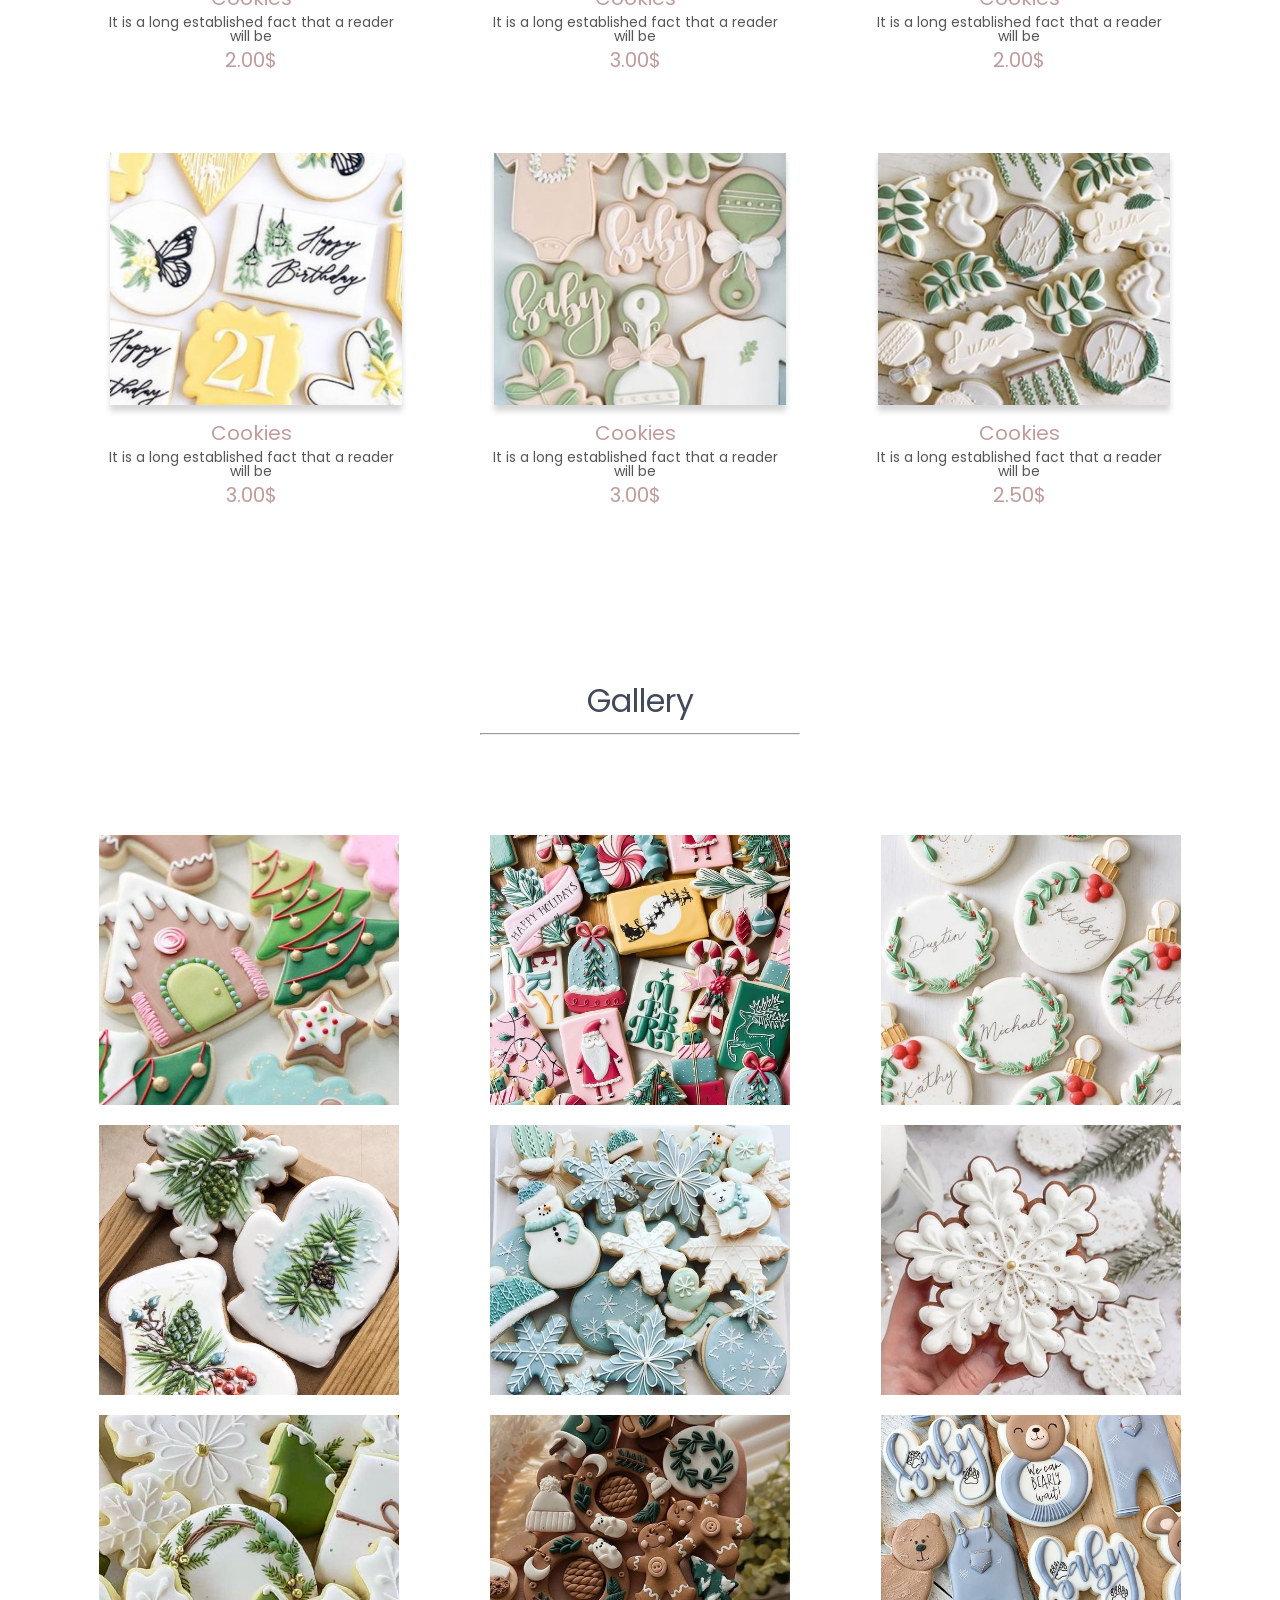
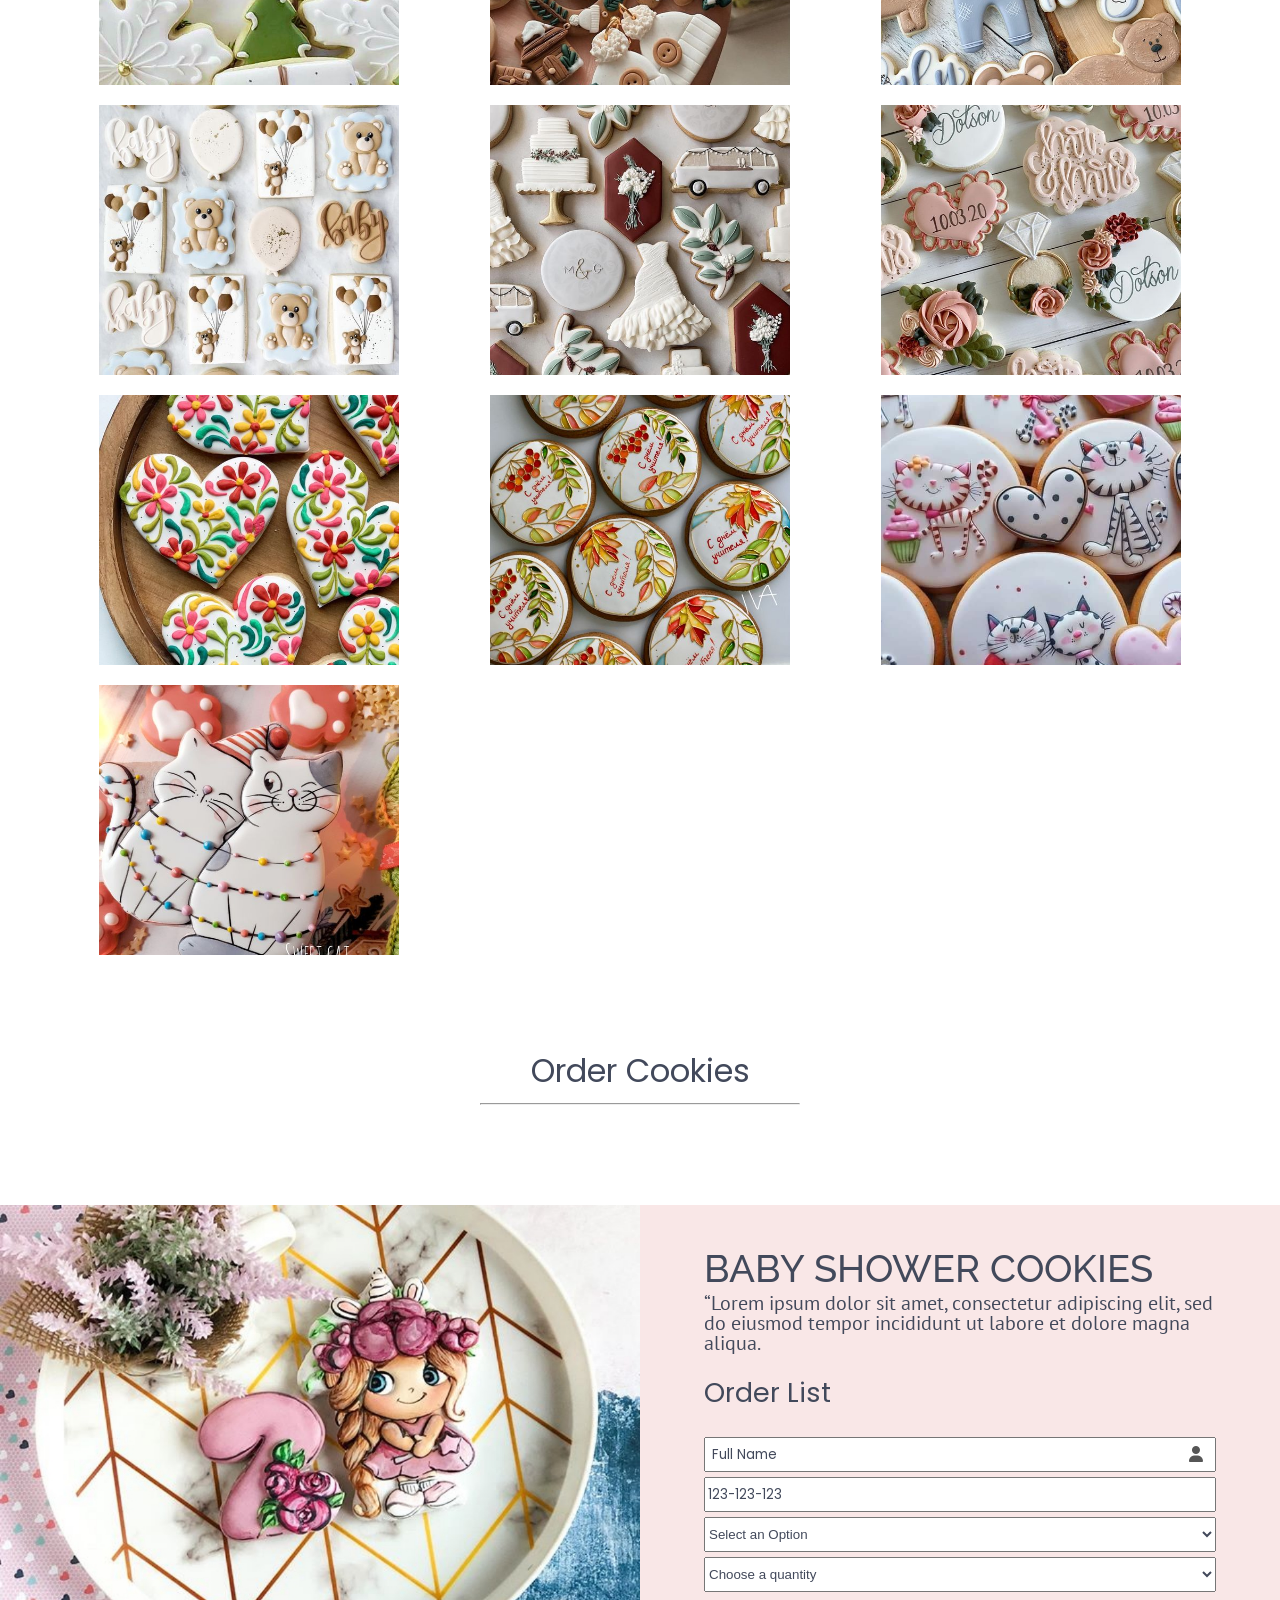
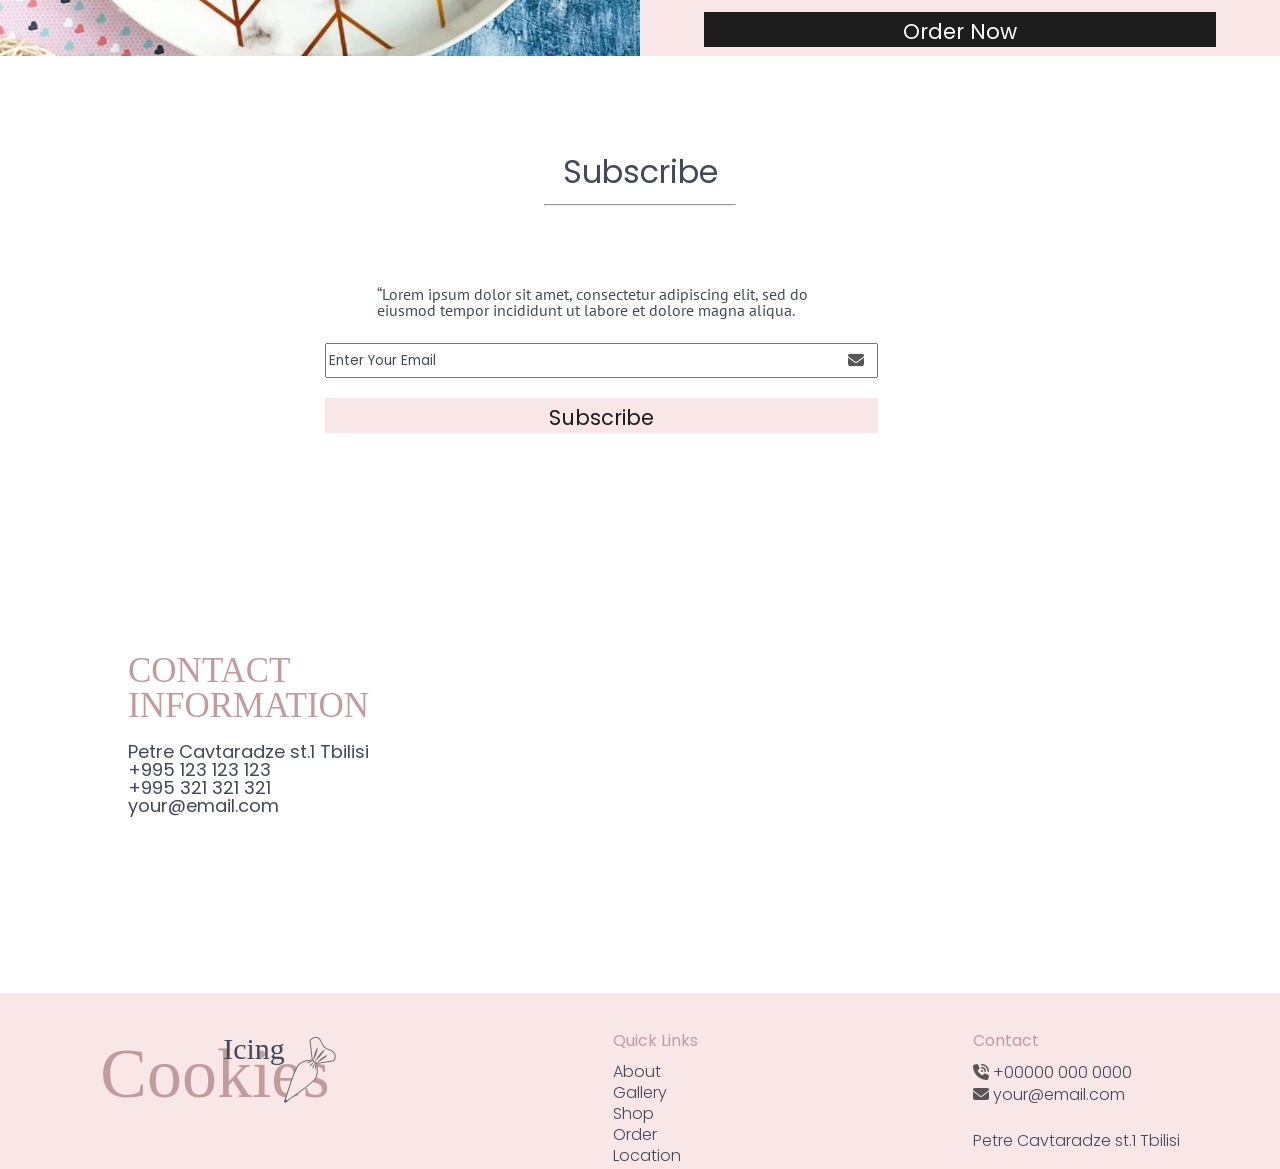
==== commit 811c9c58: "fixed" ====
--- a/index.html
+++ b/index.html
@@ -227,7 +227,7 @@
                                 <option value="free">Boy</option>
                                 <option value="starter">Girl</option>
                             </select>
-                            <select  class="input-style" name="quantity" id="">
+                            <select  class="input-style" name="quantity" id="quantity">
                                 <option value="none" selected disabled hidden>
                                     Choose a quantity
                                 </option>
--- a/css/index.css
+++ b/css/index.css
@@ -46,9 +46,6 @@
 }
 .headerBar{
     display: none;
-    position: absolute;
-    top: 30px;
-    left: 30px;
 }
 .fa-brands{
     width: 25px;
@@ -64,6 +61,11 @@
     -webkit-box-pack: center;
     -ms-flex-pack: center;
     justify-content: center;
+    margin: 0 0 0 10px;
+}
+.headerLogo > * {
+    display: block;
+    width: 100%;
 }
 .header-div2{
     margin: 0 auto 0 auto;
--- a/css/responsive.css
+++ b/css/responsive.css
@@ -31,12 +31,13 @@
         width: 100%;
         -webkit-box-orient: vertical;
         -webkit-box-direction: normal;
-        -ms-flex-direction: column;
-        flex-direction: column;
+        -ms-flex-direction: row;
+        flex-direction: row;
+        justify-content: space-between;
+        align-items: center;
     }
     .headerBar{
         display: block;
-        width: 50px;
     }
     .order-div{
         -webkit-box-orient: vertical;
@@ -133,7 +134,7 @@
 }
 @media (max-width: 480px) {
     .home-page-left{
-        left: 20px;
+        left: 10px;
         width: 300px;
     }
     .footer-div > div:nth-child(2){
